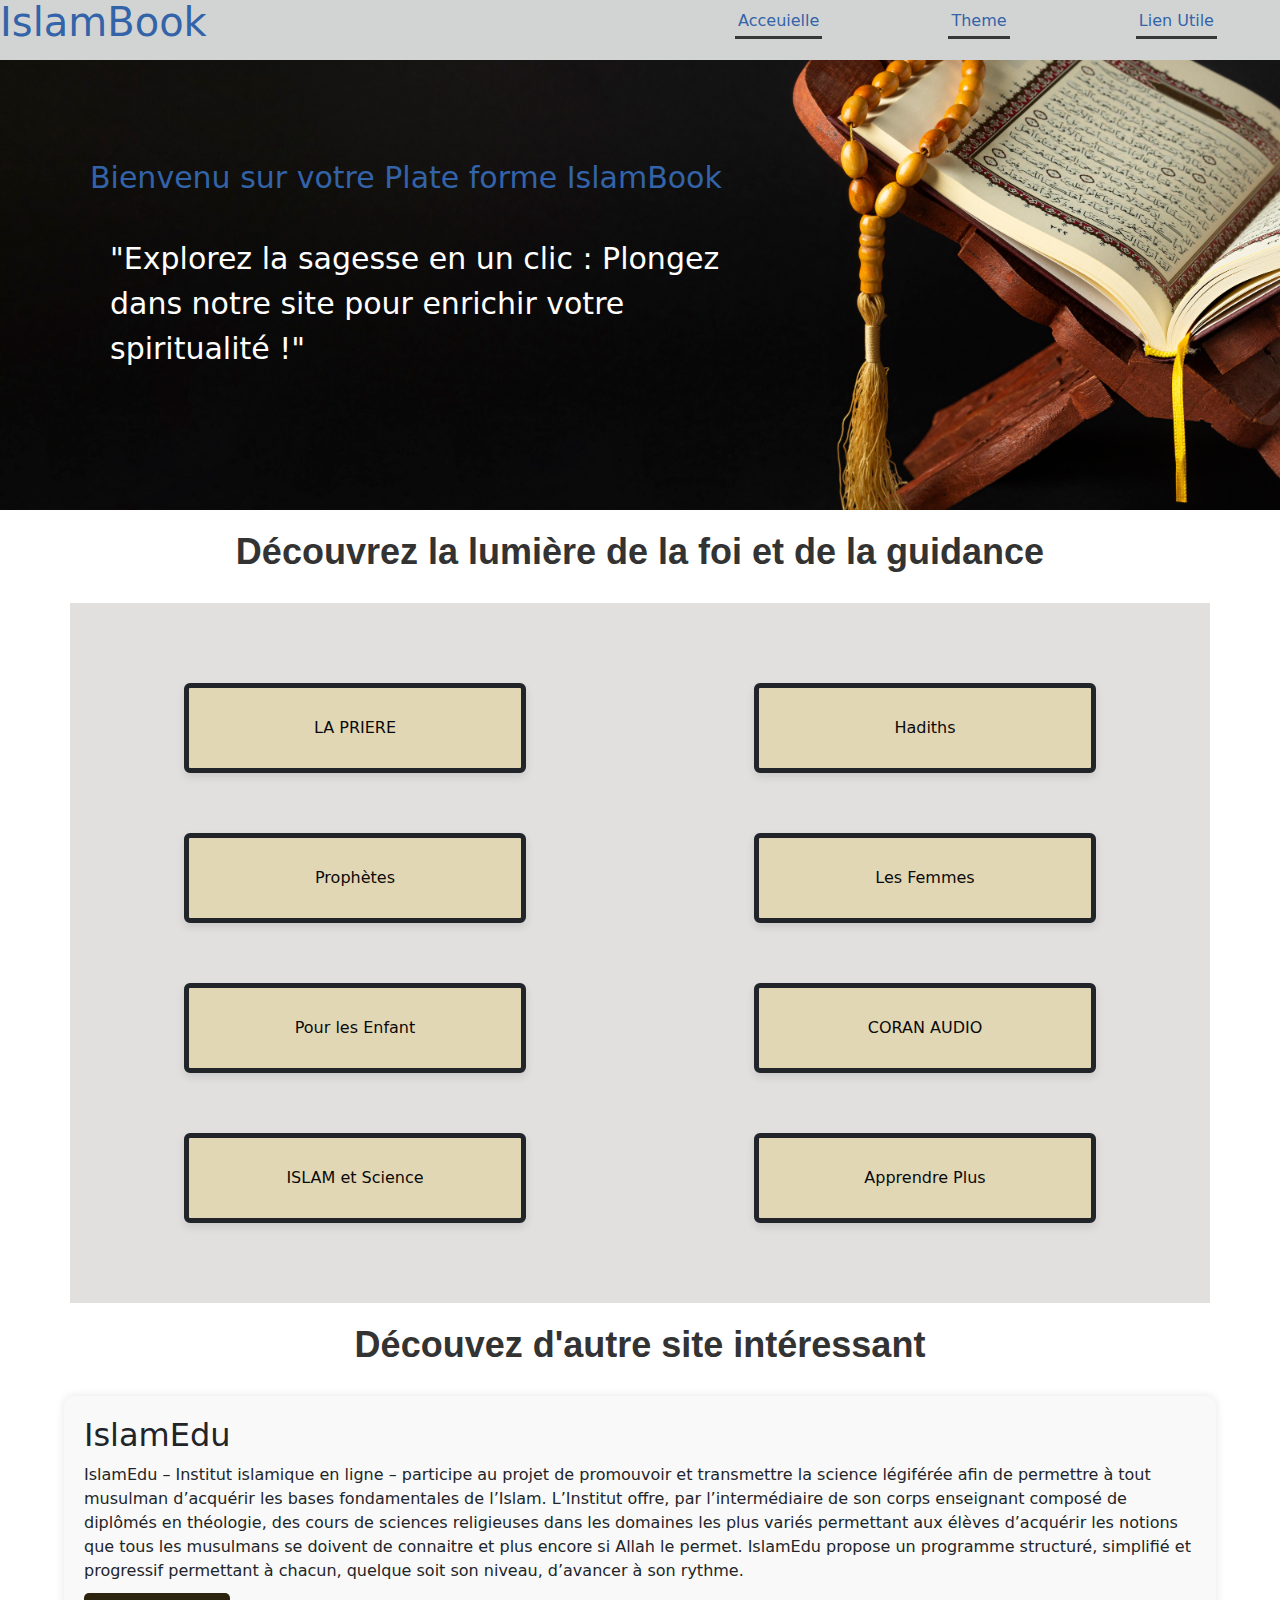
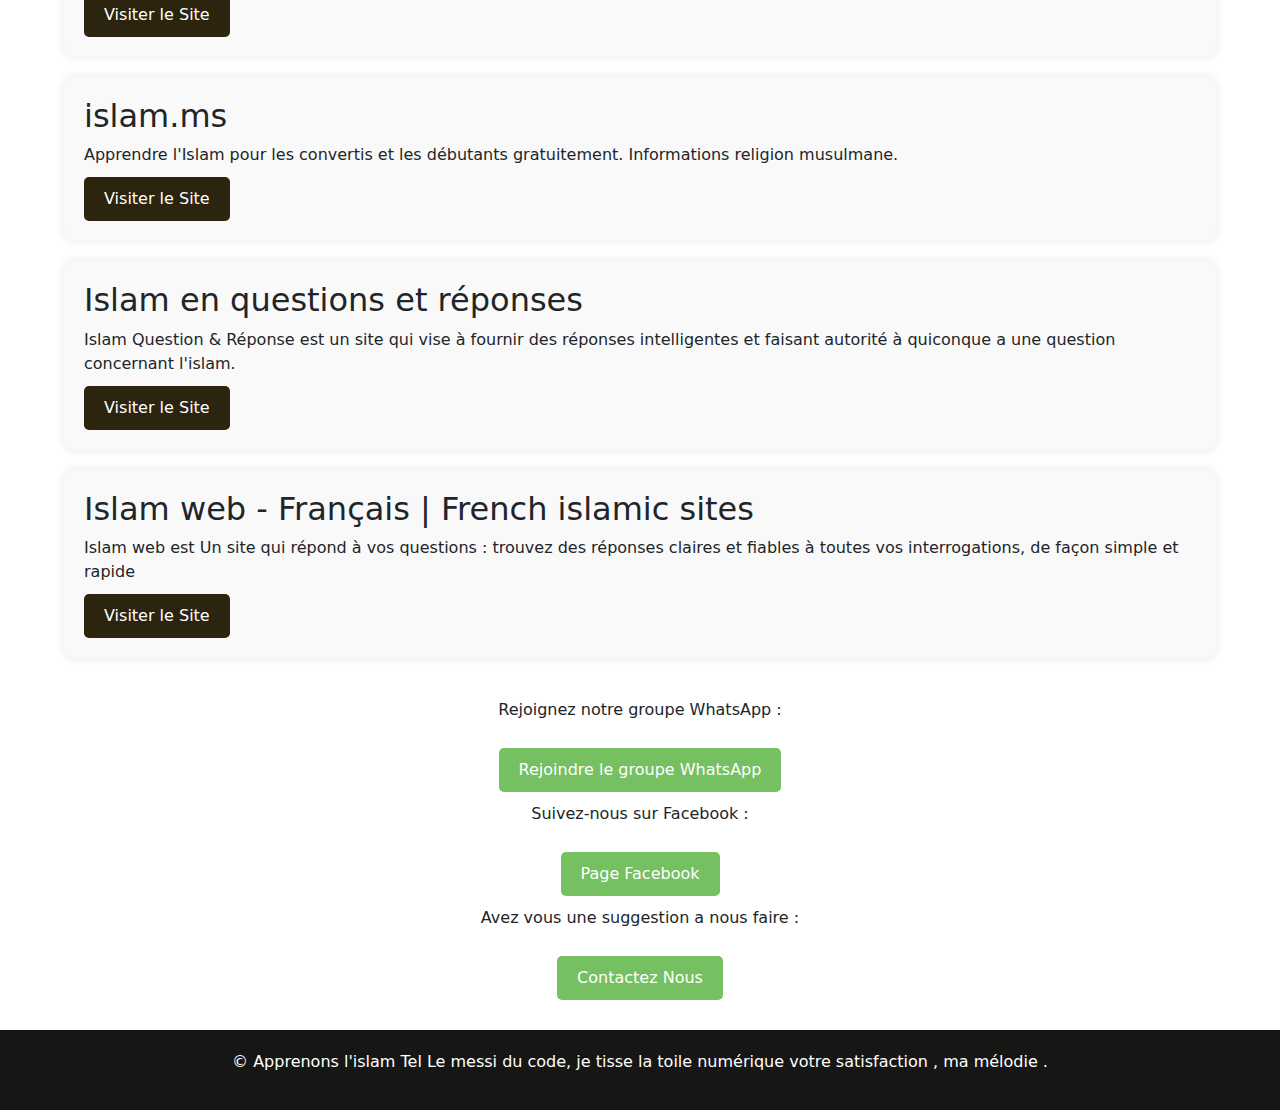
==== index.html @ 6ecc63be "first commit" ====
<!DOCTYPE html>
<html lang="en">
<head>
    <meta charset="UTF-8">
    <meta name="viewport" content="width=device-width, initial-scale=1.0">
    <title>Document</title>
    <link rel="stylesheet" href="CSS/style.css">
    <link rel="stylesheet" href="CSS/boostrap.min.css">
</head>
<body>

    <header>
        <div class="h1">
            <h1>IslamBook</h1>
        </div>
        <nav>
            <ul>
                <li><a href="index.html">Acceuielle</a></li>
                <li><a href="#thématique">Theme </a></li>
                <li><a href="#lien">Lien Utile</a></li>

            </ul>
        </nav>
    </header>




    <div class="presentation">
       <div class="presentation_1">
        <h1>Bienvenu sur votre Plate forme IslamBook</h1>
        <p>"Explorez la sagesse en un clic : Plongez dans notre site pour enrichir votre spiritualité !"</p>
       </div>
        
    </div>

    
        <h1 class="h1_1">Découvrez la lumière de la foi et de la guidance</h1>
          
   

    
   
    <main class="container" id="thématique">
        <section class="section1 row ">
            <div class="card  a col-4 col-sm-6 col-md-6 col-lg-3 " id="a">
                <li><a href="Prière.html">LA PRIERE</a></li>
            </div>
            <div class="card a  col-4 col-sm-6 col-md-6 col-lg-3 "id="a">
                <li><a href="Hatiths.html">Hadiths</a></li>   
            </div>
            <div class="card  a col-4 col-sm-6 col-md-6 col-lg-3 "id="a">
                <li><a href=" Prophètes.html"> Prophètes</a></li>
            </div>
                        <div class="card a  col-4 col-sm-6 col-md-6 col-lg-3 "id="a">
                <li><a href="Femmes.html">Les Femmes</a></li>
            </div>
            <div class="card  a col-4 col-sm-6 col-md-6 col-lg-3 "id="a">
                <li><a href="enfant.html">Pour les Enfant</a></li>
            </div>
            <div class="card a  col-4 col-sm-6 col-md-6 col-lg-3 "id="a">
                <li><a href="https://youtu.be/fS6e_GdhFR0?si=EZ37WIkAQo-PephO">CORAN AUDIO</a></li>   
            </div>
            <div class="card a  col-4 col-sm-6 col-md-6 col-lg-3 "id="a">
                <li><a href="science.html">ISLAM et Science</a></li>
            </div>
            <div class="card a  col-4 col-sm-6 col-md-6 col-lg-3 "id="a">
                <li><a href="https://islamedu.fr/">Apprendre Plus</a></li>
            </div>

        </section>
        
    </main>


<h1 class="h1_1">Découvez d'autre site intéressant</h1>

    <div class="suggestion" id="lien">
        <h2>IslamEdu</h2>
        <p>IslamEdu – Institut islamique en ligne – participe au projet de promouvoir et transmettre la science légiférée afin de permettre à tout musulman d’acquérir les bases fondamentales de l’Islam.
            
            L’Institut offre, par l’intermédiaire de son corps enseignant composé de diplômés en théologie, des cours de sciences religieuses dans les domaines les plus variés permettant aux élèves d’acquérir les notions que tous les musulmans se doivent de connaitre et plus encore si Allah le permet.
            
            IslamEdu propose un programme structuré, simplifié et progressif permettant à chacun, quelque soit son niveau, d’avancer à son rythme.</p>        
        <a href="https://islamedu.fr/" target="_blank">Visiter le Site</a>
    </div>

    <div class="suggestion">
        <h2>islam.ms</h2>
        <p>Apprendre l'Islam pour les convertis et les débutants gratuitement. Informations religion musulmane.</p>
        <a href="https://www.islam.ms/" target="_blank">Visiter le Site</a>
    </div>

    <div class="suggestion">
        <h2>Islam en questions et réponses</h2>
        <p>Islam Question & Réponse est un site qui vise à fournir des réponses intelligentes et faisant autorité à quiconque a une question concernant l'islam.</p>
        <a href="https://islamqa.info/fr" target="_blank">Visiter le Site</a>
    </div>

    <div class="suggestion">
        <h2>Islam web - Français | French islamic sites</h2>
        <p> Islam web est Un site qui répond à vos questions : trouvez des réponses claires et fiables à toutes vos interrogations, de façon simple et rapide </p>
        <a href="https://islamqa.info/fr" target="_blank">Visiter le Site</a>
    </div>

    <div class="média">
        <p>Rejoignez notre groupe WhatsApp :</p>
        <a href="https://chat.whatsapp.com/EDJEwdBnWY03rVo9fTWrKz" target="_blank">Rejoindre le groupe WhatsApp</a>
        <p>Suivez-nous sur Facebook :</p>
        <a href="https://www.facebook.com/profile.php?id=100091973915462" target="_blank">Page Facebook</a>

        <p>Avez vous une suggestion a nous faire :</p>
        <a href="https://wa.me/message/WFK6SWOKW344C1" target="_blank">Contactez Nous</a>
    </div>

<footer>
    <div class="copyright">
        <p>&copy; Apprenons l'islam  Tel Le messi du code, je tisse la toile numérique votre satisfaction , ma mélodie .
        </p>    
    </div>
</footer>

    
</body>
</html>
---- CSS/style.css ----
*{
    margin: 0;
    padding: 0;
}

body{
    background-color: #75c060;
    width: 100%;

}

/*HEADER*/

header{
    background-color:#d2d4d3;
    display: flex;
    height: 60px;
    align-items: center;
    color: #3363a8;
    width: 100%;
    
}

 header .h1{
    width: 50%;
}


header nav  {
    
    justify-content: space-around;
    width: 50%;
}

header nav ul{
    display: flex;
    justify-content: space-around;
}

header nav ul li{
    list-style: none;
    border-bottom: 3px solid rgb(56, 55, 55);
    padding: 3px 15px;
}

header nav ul li a {
    text-decoration: none;
    color: #3363a8;

}


header nav ul li:hover{
    background-color: #e2d7b5;
    
}

header nav ul li a:hover{
    color: black;
    font-weight: bold;
}

.h1_1{
   
    margin: 50px 0;
    font-family: Arial, sans-serif;
    font-size: 36px;
    color: #333; 
    text-align: center; 
    margin-top: 20px; 
    margin-bottom: 30px; 
    font-weight: bold;
}



.presentation{
    
    background: url(../MEDIA/close-up-concept-nouvel-an-islamique.jpg);
    height: 600px;
    width:100% ;
    padding-top:50px;
    background-size: cover;
    background-position: left;
    
}

.presentation_1{
    width: 50%;
    padding: 50px;
}


.presentation_1  h1{
    
    font-size: 50px;
    margin-left: 40px;
    color: #3363a8;
}

.presentation_1 p{
    margin-top: 40px;
    font-size: 40px;
    margin-left: 60px;
    color: white;
    
}

#a{
    background-color:#e2d7b5;
    width: 100%; 
    height: 200px;
    display: flex; 
    align-items: center; 
    justify-content: center; 
    margin-bottom: 20px; 
    border-radius: 10px so; 
    border-color: #3363a8;
    border: 5px solid;
    box-shadow: 0 4px 8px rgba(0, 0, 0, 0.1); 
    transition: transform 0.3s ease, box-shadow 0.3s ease; 
}




.section1{ 
    height: 500px;
    justify-content: space-around;
    align-items: center;
    margin-bottom: 200px;
}

.section1 #a{
    width: 30%;
    height: 90px;
    margin: 30px;
    
} 

  
 
  .card li a {
    text-decoration: none;
  }
 
  

    


#a:hover {
    transform: translateY(-5px); 
    box-shadow: 0 8px 16px rgba(0, 0, 0, 0.8); 
}

#a li {
    list-style: none; 
}

#a a {
    color: rgb(10, 10, 10); 
    text-decoration: none; 
}


#a li {
    list-style: none; 
}


.suggestion {
    background-color: #f9f9f9;
    border-radius: 10px;
    padding: 20px;
    margin: 20px auto;
    box-shadow: 0 0 10px rgba(0, 0, 0, 0.1);
    width: 50%;
}

.suggestion h2 {
    margin-top: 0;
}

.suggestion p {
    margin-bottom: 10px;
}

.suggestion a {
    display: inline-block;
    padding: 10px 20px;
    background-color:#2c240e;
    color: #fff;
    text-decoration: none;
    border-radius: 5px;
}

.suggestion a:hover {
    background-color: #5c4202;
}

main{
    background-color: #e2dfdf;
    height: 700px;
    margin: 20px 0;
    padding-top: 50px;
}

.média {
    max-width: 600px;
    margin: 0 auto;
    text-align: center;
    padding: 20px;
}

.média a {
    display: inline-block;
    margin: 10px;
    padding: 10px 20px;
    background-color:#75c060;
    color: #fff;
    text-decoration: none;
    border-radius: 5px;
}

.média a:hover {
    background-color: green;
}


.copyright{
    text-align: center;
    background-color: rgb(22, 22, 21);
    height: 80px;
    color: white;
    
}


.copyright p {
    height: 30px;
    padding-top: 20px;
}

/* RESPONSIVE */


@media screen and (max-width: 767px){
    header{
    flex-direction: column; 
    height: auto;   
    }

    header .h1 {
    width: 100%; 
    text-align: center;
    font-size: 14px;
    }

    header nav{
        width: 100%;
        margin-left: -20px;
    }

    header nav ul li{
        padding: 2px;
    }

    .presentation{
        height: 250px;
        padding-top: 0px;
    }

    .presentation_1{
        height: 200px;
        width: 70%;
        margin-left: 0px;
    }

    .presentation_1 h1{
        font-size: 14px;
        margin-left: 0px;
    }

    .presentation_1 p{
        font-size: 14px;
        margin-top: 20px;
        margin-left: 20px;
    }

    

    main{
        height: 700px;
        margin: 20px 0;
        width: 5%;
    }

    .section1{
        padding-top: 15px;
    }

    .section1 .a{
    margin: 15px;}

    .suggestion{
        width: 90%;
    }

    .h1_1{
        font-size: 22px;
    }
        
    
}

@media screen and (min-width: 768px) and (max-width: 1400px){
    .presentation{
        height: 450px;
    ;
    }
    .presentation_1{
        height: 400px;
        width: 65%;
    }

    .presentation_1 h1{
        font-size: 30px;
    }

    .presentation_1 p{
        font-size: 30px;
    }

     
    header nav ul li{
        padding: 3px;
    }

    .suggestion{
        width: 90%;
    }
}
---- CSS/boostrap.min.css ----
@charset "UTF-8";/*!
 * Bootstrap  v5.3.1 (https://getbootstrap.com/)
 * Copyright 2011-2023 The Bootstrap Authors
 * Licensed under MIT (https://github.com/twbs/bootstrap/blob/main/LICENSE)
 */:root,[data-bs-theme=light]{--bs-blue:#0d6efd;--bs-indigo:#6610f2;--bs-purple:#6f42c1;--bs-pink:#d63384;--bs-red:#dc3545;--bs-orange:#fd7e14;--bs-yellow:#ffc107;--bs-green:#198754;--bs-teal:#20c997;--bs-cyan:#0dcaf0;--bs-black:#000;--bs-white:#fff;--bs-gray:#6c757d;--bs-gray-dark:#343a40;--bs-gray-100:#f8f9fa;--bs-gray-200:#e9ecef;--bs-gray-300:#dee2e6;--bs-gray-400:#ced4da;--bs-gray-500:#adb5bd;--bs-gray-600:#6c757d;--bs-gray-700:#495057;--bs-gray-800:#343a40;--bs-gray-900:#212529;--bs-primary:#0d6efd;--bs-secondary:#6c757d;--bs-success:#198754;--bs-info:#0dcaf0;--bs-warning:#ffc107;--bs-danger:#dc3545;--bs-light:#f8f9fa;--bs-dark:#212529;--bs-primary-rgb:13,110,253;--bs-secondary-rgb:108,117,125;--bs-success-rgb:25,135,84;--bs-info-rgb:13,202,240;--bs-warning-rgb:255,193,7;--bs-danger-rgb:220,53,69;--bs-light-rgb:248,249,250;--bs-dark-rgb:33,37,41;--bs-primary-text-emphasis:#052c65;--bs-secondary-text-emphasis:#2b2f32;--bs-success-text-emphasis:#0a3622;--bs-info-text-emphasis:#055160;--bs-warning-text-emphasis:#664d03;--bs-danger-text-emphasis:#58151c;--bs-light-text-emphasis:#495057;--bs-dark-text-emphasis:#495057;--bs-primary-bg-subtle:#cfe2ff;--bs-secondary-bg-subtle:#e2e3e5;--bs-success-bg-subtle:#d1e7dd;--bs-info-bg-subtle:#cff4fc;--bs-warning-bg-subtle:#fff3cd;--bs-danger-bg-subtle:#f8d7da;--bs-light-bg-subtle:#fcfcfd;--bs-dark-bg-subtle:#ced4da;--bs-primary-border-subtle:#9ec5fe;--bs-secondary-border-subtle:#c4c8cb;--bs-success-border-subtle:#a3cfbb;--bs-info-border-subtle:#9eeaf9;--bs-warning-border-subtle:#ffe69c;--bs-danger-border-subtle:#f1aeb5;--bs-light-border-subtle:#e9ecef;--bs-dark-border-subtle:#adb5bd;--bs-white-rgb:255,255,255;--bs-black-rgb:0,0,0;--bs-font-sans-serif:system-ui,-apple-system,"Segoe UI",Roboto,"Helvetica Neue","Noto Sans","Liberation Sans",Arial,sans-serif,"Apple Color Emoji","Segoe UI Emoji","Segoe UI Symbol","Noto Color Emoji";--bs-font-monospace:SFMono-Regular,Menlo,Monaco,Consolas,"Liberation Mono","Courier New",monospace;--bs-gradient:linear-gradient(180deg, rgba(255, 255, 255, 0.15), rgba(255, 255, 255, 0));--bs-body-font-family:var(--bs-font-sans-serif);--bs-body-font-size:1rem;--bs-body-font-weight:400;--bs-body-line-height:1.5;--bs-body-color:#212529;--bs-body-color-rgb:33,37,41;--bs-body-bg:#fff;--bs-body-bg-rgb:255,255,255;--bs-emphasis-color:#000;--bs-emphasis-color-rgb:0,0,0;--bs-secondary-color:rgba(33, 37, 41, 0.75);--bs-secondary-color-rgb:33,37,41;--bs-secondary-bg:#e9ecef;--bs-secondary-bg-rgb:233,236,239;--bs-tertiary-color:rgba(33, 37, 41, 0.5);--bs-tertiary-color-rgb:33,37,41;--bs-tertiary-bg:#f8f9fa;--bs-tertiary-bg-rgb:248,249,250;--bs-heading-color:inherit;--bs-link-color:#0d6efd;--bs-link-color-rgb:13,110,253;--bs-link-decoration:underline;--bs-link-hover-color:#0a58ca;--bs-link-hover-color-rgb:10,88,202;--bs-code-color:#d63384;--bs-highlight-bg:#fff3cd;--bs-border-width:1px;--bs-border-style:solid;--bs-border-color:#dee2e6;--bs-border-color-translucent:rgba(0, 0, 0, 0.175);--bs-border-radius:0.375rem;--bs-border-radius-sm:0.25rem;--bs-border-radius-lg:0.5rem;--bs-border-radius-xl:1rem;--bs-border-radius-xxl:2rem;--bs-border-radius-2xl:var(--bs-border-radius-xxl);--bs-border-radius-pill:50rem;--bs-box-shadow:0 0.5rem 1rem rgba(0, 0, 0, 0.15);--bs-box-shadow-sm:0 0.125rem 0.25rem rgba(0, 0, 0, 0.075);--bs-box-shadow-lg:0 1rem 3rem rgba(0, 0, 0, 0.175);--bs-box-shadow-inset:inset 0 1px 2px rgba(0, 0, 0, 0.075);--bs-focus-ring-width:0.25rem;--bs-focus-ring-opacity:0.25;--bs-focus-ring-color:rgba(13, 110, 253, 0.25);--bs-form-valid-color:#198754;--bs-form-valid-border-color:#198754;--bs-form-invalid-color:#dc3545;--bs-form-invalid-border-color:#dc3545}[data-bs-theme=dark]{color-scheme:dark;--bs-body-color:#dee2e6;--bs-body-color-rgb:222,226,230;--bs-body-bg:#212529;--bs-body-bg-rgb:33,37,41;--bs-emphasis-color:#fff;--bs-emphasis-color-rgb:255,255,255;--bs-secondary-color:rgba(222, 226, 230, 0.75);--bs-secondary-color-rgb:222,226,230;--bs-secondary-bg:#343a40;--bs-secondary-bg-rgb:52,58,64;--bs-tertiary-color:rgba(222, 226, 230, 0.5);--bs-tertiary-color-rgb:222,226,230;--bs-tertiary-bg:#2b3035;--bs-tertiary-bg-rgb:43,48,53;--bs-primary-text-emphasis:#6ea8fe;--bs-secondary-text-emphasis:#a7acb1;--bs-success-text-emphasis:#75b798;--bs-info-text-emphasis:#6edff6;--bs-warning-text-emphasis:#ffda6a;--bs-danger-text-emphasis:#ea868f;--bs-light-text-emphasis:#f8f9fa;--bs-dark-text-emphasis:#dee2e6;--bs-primary-bg-subtle:#031633;--bs-secondary-bg-subtle:#161719;--bs-success-bg-subtle:#051b11;--bs-info-bg-subtle:#032830;--bs-warning-bg-subtle:#332701;--bs-danger-bg-subtle:#2c0b0e;--bs-light-bg-subtle:#343a40;--bs-dark-bg-subtle:#1a1d20;--bs-primary-border-subtle:#084298;--bs-secondary-border-subtle:#41464b;--bs-success-border-subtle:#0f5132;--bs-info-border-subtle:#087990;--bs-warning-border-subtle:#997404;--bs-danger-border-subtle:#842029;--bs-light-border-subtle:#495057;--bs-dark-border-subtle:#343a40;--bs-heading-color:inherit;--bs-link-color:#6ea8fe;--bs-link-hover-color:#8bb9fe;--bs-link-color-rgb:110,168,254;--bs-link-hover-color-rgb:139,185,254;--bs-code-color:#e685b5;--bs-border-color:#495057;--bs-border-color-translucent:rgba(255, 255, 255, 0.15);--bs-form-valid-color:#75b798;--bs-form-valid-border-color:#75b798;--bs-form-invalid-color:#ea868f;--bs-form-invalid-border-color:#ea868f}*,::after,::before{box-sizing:border-box}@media (prefers-reduced-motion:no-preference){:root{scroll-behavior:smooth}}body{margin:0;font-family:var(--bs-body-font-family);font-size:var(--bs-body-font-size);font-weight:var(--bs-body-font-weight);line-height:var(--bs-body-line-height);color:var(--bs-body-color);text-align:var(--bs-body-text-align);background-color:var(--bs-body-bg);-webkit-text-size-adjust:100%;-webkit-tap-highlight-color:transparent}hr{margin:1rem 0;color:inherit;border:0;border-top:var(--bs-border-width) solid;opacity:.25}.h1,.h2,.h3,.h4,.h5,.h6,h1,h2,h3,h4,h5,h6{margin-top:0;margin-bottom:.5rem;font-weight:500;line-height:1.2;color:var(--bs-heading-color)}.h1,h1{font-size:calc(1.375rem + 1.5vw)}@media (min-width:1200px){.h1,h1{font-size:2.5rem}}.h2,h2{font-size:calc(1.325rem + .9vw)}@media (min-width:1200px){.h2,h2{font-size:2rem}}.h3,h3{font-size:calc(1.3rem + .6vw)}@media (min-width:1200px){.h3,h3{font-size:1.75rem}}.h4,h4{font-size:calc(1.275rem + .3vw)}@media (min-width:1200px){.h4,h4{font-size:1.5rem}}.h5,h5{font-size:1.25rem}.h6,h6{font-size:1rem}p{margin-top:0;margin-bottom:1rem}abbr[title]{-webkit-text-decoration:underline dotted;text-decoration:underline dotted;cursor:help;-webkit-text-decoration-skip-ink:none;text-decoration-skip-ink:none}address{margin-bottom:1rem;font-style:normal;line-height:inherit}ol,ul{padding-left:2rem}dl,ol,ul{margin-top:0;margin-bottom:1rem}ol ol,ol ul,ul ol,ul ul{margin-bottom:0}dt{font-weight:700}dd{margin-bottom:.5rem;margin-left:0}blockquote{margin:0 0 1rem}b,strong{font-weight:bolder}.small,small{font-size:.875em}.mark,mark{padding:.1875em;background-color:var(--bs-highlight-bg)}sub,sup{position:relative;font-size:.75em;line-height:0;vertical-align:baseline}sub{bottom:-.25em}sup{top:-.5em}a{color:rgba(var(--bs-link-color-rgb),var(--bs-link-opacity,1));text-decoration:underline}a:hover{--bs-link-color-rgb:var(--bs-link-hover-color-rgb)}a:not([href]):not([class]),a:not([href]):not([class]):hover{color:inherit;text-decoration:none}code,kbd,pre,samp{font-family:var(--bs-font-monospace);font-size:1em}pre{display:block;margin-top:0;margin-bottom:1rem;overflow:auto;font-size:.875em}pre code{font-size:inherit;color:inherit;word-break:normal}code{font-size:.875em;color:var(--bs-code-color);word-wrap:break-word}a>code{color:inherit}kbd{padding:.1875rem .375rem;font-size:.875em;color:var(--bs-body-bg);background-color:var(--bs-body-color);border-radius:.25rem}kbd kbd{padding:0;font-size:1em}figure{margin:0 0 1rem}img,svg{vertical-align:middle}table{caption-side:bottom;border-collapse:collapse}caption{padding-top:.5rem;padding-bottom:.5rem;color:var(--bs-secondary-color);text-align:left}th{text-align:inherit;text-align:-webkit-match-parent}tbody,td,tfoot,th,thead,tr{border-color:inherit;border-style:solid;border-width:0}label{display:inline-block}button{border-radius:0}button:focus:not(:focus-visible){outline:0}button,input,optgroup,select,textarea{margin:0;font-family:inherit;font-size:inherit;line-height:inherit}button,select{text-transform:none}[role=button]{cursor:pointer}select{word-wrap:normal}select:disabled{opacity:1}[list]:not([type=date]):not([type=datetime-local]):not([type=month]):not([type=week]):not([type=time])::-webkit-calendar-picker-indicator{display:none!important}[type=button],[type=reset],[type=submit],button{-webkit-appearance:button}[type=button]:not(:disabled),[type=reset]:not(:disabled),[type=submit]:not(:disabled),button:not(:disabled){cursor:pointer}::-moz-focus-inner{padding:0;border-style:none}textarea{resize:vertical}fieldset{min-width:0;padding:0;margin:0;border:0}legend{float:left;width:100%;padding:0;margin-bottom:.5rem;font-size:calc(1.275rem + .3vw);line-height:inherit}@media (min-width:1200px){legend{font-size:1.5rem}}legend+*{clear:left}::-webkit-datetime-edit-day-field,::-webkit-datetime-edit-fields-wrapper,::-webkit-datetime-edit-hour-field,::-webkit-datetime-edit-minute,::-webkit-datetime-edit-month-field,::-webkit-datetime-edit-text,::-webkit-datetime-edit-year-field{padding:0}::-webkit-inner-spin-button{height:auto}[type=search]{-webkit-appearance:textfield;outline-offset:-2px}::-webkit-search-decoration{-webkit-appearance:none}::-webkit-color-swatch-wrapper{padding:0}::-webkit-file-upload-button{font:inherit;-webkit-appearance:button}::file-selector-button{font:inherit;-webkit-appearance:button}output{display:inline-block}iframe{border:0}summary{display:list-item;cursor:pointer}progress{vertical-align:baseline}[hidden]{display:none!important}.lead{font-size:1.25rem;font-weight:300}.display-1{font-size:calc(1.625rem + 4.5vw);font-weight:300;line-height:1.2}@media (min-width:1200px){.display-1{font-size:5rem}}.display-2{font-size:calc(1.575rem + 3.9vw);font-weight:300;line-height:1.2}@media (min-width:1200px){.display-2{font-size:4.5rem}}.display-3{font-size:calc(1.525rem + 3.3vw);font-weight:300;line-height:1.2}@media (min-width:1200px){.display-3{font-size:4rem}}.display-4{font-size:calc(1.475rem + 2.7vw);font-weight:300;line-height:1.2}@media (min-width:1200px){.display-4{font-size:3.5rem}}.display-5{font-size:calc(1.425rem + 2.1vw);font-weight:300;line-height:1.2}@media (min-width:1200px){.display-5{font-size:3rem}}.display-6{font-size:calc(1.375rem + 1.5vw);font-weight:300;line-height:1.2}@media (min-width:1200px){.display-6{font-size:2.5rem}}.list-unstyled{padding-left:0;list-style:none}.list-inline{padding-left:0;list-style:none}.list-inline-item{display:inline-block}.list-inline-item:not(:last-child){margin-right:.5rem}.initialism{font-size:.875em;text-transform:uppercase}.blockquote{margin-bottom:1rem;font-size:1.25rem}.blockquote>:last-child{margin-bottom:0}.blockquote-footer{margin-top:-1rem;margin-bottom:1rem;font-size:.875em;color:#6c757d}.blockquote-footer::before{content:"— "}.img-fluid{max-width:100%;height:auto}.img-thumbnail{padding:.25rem;background-color:var(--bs-body-bg);border:var(--bs-border-width) solid var(--bs-border-color);border-radius:var(--bs-border-radius);max-width:100%;height:auto}.figure{display:inline-block}.figure-img{margin-bottom:.5rem;line-height:1}.figure-caption{font-size:.875em;color:var(--bs-secondary-color)}.container,.container-fluid,.container-lg,.container-md,.container-sm,.container-xl,.container-xxl{--bs-gutter-x:1.5rem;--bs-gutter-y:0;width:100%;padding-right:calc(var(--bs-gutter-x) * .5);padding-left:calc(var(--bs-gutter-x) * .5);margin-right:auto;margin-left:auto}@media (min-width:576px){.container,.container-sm{max-width:540px}}@media (min-width:768px){.container,.container-md,.container-sm{max-width:720px}}@media (min-width:992px){.container,.container-lg,.container-md,.container-sm{max-width:960px}}@media (min-width:1200px){.container,.container-lg,.container-md,.container-sm,.container-xl{max-width:1140px}}@media (min-width:1400px){.container,.container-lg,.container-md,.container-sm,.container-xl,.container-xxl{max-width:1320px}}:root{--bs-breakpoint-xs:0;--bs-breakpoint-sm:576px;--bs-breakpoint-md:768px;--bs-breakpoint-lg:992px;--bs-breakpoint-xl:1200px;--bs-breakpoint-xxl:1400px}.row{--bs-gutter-x:1.5rem;--bs-gutter-y:0;display:flex;flex-wrap:wrap;margin-top:calc(-1 * var(--bs-gutter-y));margin-right:calc(-.5 * var(--bs-gutter-x));margin-left:calc(-.5 * var(--bs-gutter-x))}.row>*{flex-shrink:0;width:100%;max-width:100%;padding-right:calc(var(--bs-gutter-x) * .5);padding-left:calc(var(--bs-gutter-x) * .5);margin-top:var(--bs-gutter-y)}.col{flex:1 0 0%}.row-cols-auto>*{flex:0 0 auto;width:auto}.row-cols-1>*{flex:0 0 auto;width:100%}.row-cols-2>*{flex:0 0 auto;width:50%}.row-cols-3>*{flex:0 0 auto;width:33.3333333333%}.row-cols-4>*{flex:0 0 auto;width:25%}.row-cols-5>*{flex:0 0 auto;width:20%}.row-cols-6>*{flex:0 0 auto;width:16.6666666667%}.col-auto{flex:0 0 auto;width:auto}.col-1{flex:0 0 auto;width:8.33333333%}.col-2{flex:0 0 auto;width:16.66666667%}.col-3{flex:0 0 auto;width:25%}.col-4{flex:0 0 auto;width:33.33333333%}.col-5{flex:0 0 auto;width:41.66666667%}.col-6{flex:0 0 auto;width:50%}.col-7{flex:0 0 auto;width:58.33333333%}.col-8{flex:0 0 auto;width:66.66666667%}.col-9{flex:0 0 auto;width:75%}.col-10{flex:0 0 auto;width:83.33333333%}.col-11{flex:0 0 auto;width:91.66666667%}.col-12{flex:0 0 auto;width:100%}.offset-1{margin-left:8.33333333%}.offset-2{margin-left:16.66666667%}.offset-3{margin-left:25%}.offset-4{margin-left:33.33333333%}.offset-5{margin-left:41.66666667%}.offset-6{margin-left:50%}.offset-7{margin-left:58.33333333%}.offset-8{margin-left:66.66666667%}.offset-9{margin-left:75%}.offset-10{margin-left:83.33333333%}.offset-11{margin-left:91.66666667%}.g-0,.gx-0{--bs-gutter-x:0}.g-0,.gy-0{--bs-gutter-y:0}.g-1,.gx-1{--bs-gutter-x:0.25rem}.g-1,.gy-1{--bs-gutter-y:0.25rem}.g-2,.gx-2{--bs-gutter-x:0.5rem}.g-2,.gy-2{--bs-gutter-y:0.5rem}.g-3,.gx-3{--bs-gutter-x:1rem}.g-3,.gy-3{--bs-gutter-y:1rem}.g-4,.gx-4{--bs-gutter-x:1.5rem}.g-4,.gy-4{--bs-gutter-y:1.5rem}.g-5,.gx-5{--bs-gutter-x:3rem}.g-5,.gy-5{--bs-gutter-y:3rem}@media (min-width:576px){.col-sm{flex:1 0 0%}.row-cols-sm-auto>*{flex:0 0 auto;width:auto}.row-cols-sm-1>*{flex:0 0 auto;width:100%}.row-cols-sm-2>*{flex:0 0 auto;width:50%}.row-cols-sm-3>*{flex:0 0 auto;width:33.3333333333%}.row-cols-sm-4>*{flex:0 0 auto;width:25%}.row-cols-sm-5>*{flex:0 0 auto;width:20%}.row-cols-sm-6>*{flex:0 0 auto;width:16.6666666667%}.col-sm-auto{flex:0 0 auto;width:auto}.col-sm-1{flex:0 0 auto;width:8.33333333%}.col-sm-2{flex:0 0 auto;width:16.66666667%}.col-sm-3{flex:0 0 auto;width:25%}.col-sm-4{flex:0 0 auto;width:33.33333333%}.col-sm-5{flex:0 0 auto;width:41.66666667%}.col-sm-6{flex:0 0 auto;width:50%}.col-sm-7{flex:0 0 auto;width:58.33333333%}.col-sm-8{flex:0 0 auto;width:66.66666667%}.col-sm-9{flex:0 0 auto;width:75%}.col-sm-10{flex:0 0 auto;width:83.33333333%}.col-sm-11{flex:0 0 auto;width:91.66666667%}.col-sm-12{flex:0 0 auto;width:100%}.offset-sm-0{margin-left:0}.offset-sm-1{margin-left:8.33333333%}.offset-sm-2{margin-left:16.66666667%}.offset-sm-3{margin-left:25%}.offset-sm-4{margin-left:33.33333333%}.offset-sm-5{margin-left:41.66666667%}.offset-sm-6{margin-left:50%}.offset-sm-7{margin-left:58.33333333%}.offset-sm-8{margin-left:66.66666667%}.offset-sm-9{margin-left:75%}.offset-sm-10{margin-left:83.33333333%}.offset-sm-11{margin-left:91.66666667%}.g-sm-0,.gx-sm-0{--bs-gutter-x:0}.g-sm-0,.gy-sm-0{--bs-gutter-y:0}.g-sm-1,.gx-sm-1{--bs-gutter-x:0.25rem}.g-sm-1,.gy-sm-1{--bs-gutter-y:0.25rem}.g-sm-2,.gx-sm-2{--bs-gutter-x:0.5rem}.g-sm-2,.gy-sm-2{--bs-gutter-y:0.5rem}.g-sm-3,.gx-sm-3{--bs-gutter-x:1rem}.g-sm-3,.gy-sm-3{--bs-gutter-y:1rem}.g-sm-4,.gx-sm-4{--bs-gutter-x:1.5rem}.g-sm-4,.gy-sm-4{--bs-gutter-y:1.5rem}.g-sm-5,.gx-sm-5{--bs-gutter-x:3rem}.g-sm-5,.gy-sm-5{--bs-gutter-y:3rem}}@media (min-width:768px){.col-md{flex:1 0 0%}.row-cols-md-auto>*{flex:0 0 auto;width:auto}.row-cols-md-1>*{flex:0 0 auto;width:100%}.row-cols-md-2>*{flex:0 0 auto;width:50%}.row-cols-md-3>*{flex:0 0 auto;width:33.3333333333%}.row-cols-md-4>*{flex:0 0 auto;width:25%}.row-cols-md-5>*{flex:0 0 auto;width:20%}.row-cols-md-6>*{flex:0 0 auto;width:16.6666666667%}.col-md-auto{flex:0 0 auto;width:auto}.col-md-1{flex:0 0 auto;width:8.33333333%}.col-md-2{flex:0 0 auto;width:16.66666667%}.col-md-3{flex:0 0 auto;width:25%}.col-md-4{flex:0 0 auto;width:33.33333333%}.col-md-5{flex:0 0 auto;width:41.66666667%}.col-md-6{flex:0 0 auto;width:50%}.col-md-7{flex:0 0 auto;width:58.33333333%}.col-md-8{flex:0 0 auto;width:66.66666667%}.col-md-9{flex:0 0 auto;width:75%}.col-md-10{flex:0 0 auto;width:83.33333333%}.col-md-11{flex:0 0 auto;width:91.66666667%}.col-md-12{flex:0 0 auto;width:100%}.offset-md-0{margin-left:0}.offset-md-1{margin-left:8.33333333%}.offset-md-2{margin-left:16.66666667%}.offset-md-3{margin-left:25%}.offset-md-4{margin-left:33.33333333%}.offset-md-5{margin-left:41.66666667%}.offset-md-6{margin-left:50%}.offset-md-7{margin-left:58.33333333%}.offset-md-8{margin-left:66.66666667%}.offset-md-9{margin-left:75%}.offset-md-10{margin-left:83.33333333%}.offset-md-11{margin-left:91.66666667%}.g-md-0,.gx-md-0{--bs-gutter-x:0}.g-md-0,.gy-md-0{--bs-gutter-y:0}.g-md-1,.gx-md-1{--bs-gutter-x:0.25rem}.g-md-1,.gy-md-1{--bs-gutter-y:0.25rem}.g-md-2,.gx-md-2{--bs-gutter-x:0.5rem}.g-md-2,.gy-md-2{--bs-gutter-y:0.5rem}.g-md-3,.gx-md-3{--bs-gutter-x:1rem}.g-md-3,.gy-md-3{--bs-gutter-y:1rem}.g-md-4,.gx-md-4{--bs-gutter-x:1.5rem}.g-md-4,.gy-md-4{--bs-gutter-y:1.5rem}.g-md-5,.gx-md-5{--bs-gutter-x:3rem}.g-md-5,.gy-md-5{--bs-gutter-y:3rem}}@media (min-width:992px){.col-lg{flex:1 0 0%}.row-cols-lg-auto>*{flex:0 0 auto;width:auto}.row-cols-lg-1>*{flex:0 0 auto;width:100%}.row-cols-lg-2>*{flex:0 0 auto;width:50%}.row-cols-lg-3>*{flex:0 0 auto;width:33.3333333333%}.row-cols-lg-4>*{flex:0 0 auto;width:25%}.row-cols-lg-5>*{flex:0 0 auto;width:20%}.row-cols-lg-6>*{flex:0 0 auto;width:16.6666666667%}.col-lg-auto{flex:0 0 auto;width:auto}.col-lg-1{flex:0 0 auto;width:8.33333333%}.col-lg-2{flex:0 0 auto;width:16.66666667%}.col-lg-3{flex:0 0 auto;width:25%}.col-lg-4{flex:0 0 auto;width:33.33333333%}.col-lg-5{flex:0 0 auto;width:41.66666667%}.col-lg-6{flex:0 0 auto;width:50%}.col-lg-7{flex:0 0 auto;width:58.33333333%}.col-lg-8{flex:0 0 auto;width:66.66666667%}.col-lg-9{flex:0 0 auto;width:75%}.col-lg-10{flex:0 0 auto;width:83.33333333%}.col-lg-11{flex:0 0 auto;width:91.66666667%}.col-lg-12{flex:0 0 auto;width:100%}.offset-lg-0{margin-left:0}.offset-lg-1{margin-left:8.33333333%}.offset-lg-2{margin-left:16.66666667%}.offset-lg-3{margin-left:25%}.offset-lg-4{margin-left:33.33333333%}.offset-lg-5{margin-left:41.66666667%}.offset-lg-6{margin-left:50%}.offset-lg-7{margin-left:58.33333333%}.offset-lg-8{margin-left:66.66666667%}.offset-lg-9{margin-left:75%}.offset-lg-10{margin-left:83.33333333%}.offset-lg-11{margin-left:91.66666667%}.g-lg-0,.gx-lg-0{--bs-gutter-x:0}.g-lg-0,.gy-lg-0{--bs-gutter-y:0}.g-lg-1,.gx-lg-1{--bs-gutter-x:0.25rem}.g-lg-1,.gy-lg-1{--bs-gutter-y:0.25rem}.g-lg-2,.gx-lg-2{--bs-gutter-x:0.5rem}.g-lg-2,.gy-lg-2{--bs-gutter-y:0.5rem}.g-lg-3,.gx-lg-3{--bs-gutter-x:1rem}.g-lg-3,.gy-lg-3{--bs-gutter-y:1rem}.g-lg-4,.gx-lg-4{--bs-gutter-x:1.5rem}.g-lg-4,.gy-lg-4{--bs-gutter-y:1.5rem}.g-lg-5,.gx-lg-5{--bs-gutter-x:3rem}.g-lg-5,.gy-lg-5{--bs-gutter-y:3rem}}@media (min-width:1200px){.col-xl{flex:1 0 0%}.row-cols-xl-auto>*{flex:0 0 auto;width:auto}.row-cols-xl-1>*{flex:0 0 auto;width:100%}.row-cols-xl-2>*{flex:0 0 auto;width:50%}.row-cols-xl-3>*{flex:0 0 auto;width:33.3333333333%}.row-cols-xl-4>*{flex:0 0 auto;width:25%}.row-cols-xl-5>*{flex:0 0 auto;width:20%}.row-cols-xl-6>*{flex:0 0 auto;width:16.6666666667%}.col-xl-auto{flex:0 0 auto;width:auto}.col-xl-1{flex:0 0 auto;width:8.33333333%}.col-xl-2{flex:0 0 auto;width:16.66666667%}.col-xl-3{flex:0 0 auto;width:25%}.col-xl-4{flex:0 0 auto;width:33.33333333%}.col-xl-5{flex:0 0 auto;width:41.66666667%}.col-xl-6{flex:0 0 auto;width:50%}.col-xl-7{flex:0 0 auto;width:58.33333333%}.col-xl-8{flex:0 0 auto;width:66.66666667%}.col-xl-9{flex:0 0 auto;width:75%}.col-xl-10{flex:0 0 auto;width:83.33333333%}.col-xl-11{flex:0 0 auto;width:91.66666667%}.col-xl-12{flex:0 0 auto;width:100%}.offset-xl-0{margin-left:0}.offset-xl-1{margin-left:8.33333333%}.offset-xl-2{margin-left:16.66666667%}.offset-xl-3{margin-left:25%}.offset-xl-4{margin-left:33.33333333%}.offset-xl-5{margin-left:41.66666667%}.offset-xl-6{margin-left:50%}.offset-xl-7{margin-left:58.33333333%}.offset-xl-8{margin-left:66.66666667%}.offset-xl-9{margin-left:75%}.offset-xl-10{margin-left:83.33333333%}.offset-xl-11{margin-left:91.66666667%}.g-xl-0,.gx-xl-0{--bs-gutter-x:0}.g-xl-0,.gy-xl-0{--bs-gutter-y:0}.g-xl-1,.gx-xl-1{--bs-gutter-x:0.25rem}.g-xl-1,.gy-xl-1{--bs-gutter-y:0.25rem}.g-xl-2,.gx-xl-2{--bs-gutter-x:0.5rem}.g-xl-2,.gy-xl-2{--bs-gutter-y:0.5rem}.g-xl-3,.gx-xl-3{--bs-gutter-x:1rem}.g-xl-3,.gy-xl-3{--bs-gutter-y:1rem}.g-xl-4,.gx-xl-4{--bs-gutter-x:1.5rem}.g-xl-4,.gy-xl-4{--bs-gutter-y:1.5rem}.g-xl-5,.gx-xl-5{--bs-gutter-x:3rem}.g-xl-5,.gy-xl-5{--bs-gutter-y:3rem}}@media (min-width:1400px){.col-xxl{flex:1 0 0%}.row-cols-xxl-auto>*{flex:0 0 auto;width:auto}.row-cols-xxl-1>*{flex:0 0 auto;width:100%}.row-cols-xxl-2>*{flex:0 0 auto;width:50%}.row-cols-xxl-3>*{flex:0 0 auto;width:33.3333333333%}.row-cols-xxl-4>*{flex:0 0 auto;width:25%}.row-cols-xxl-5>*{flex:0 0 auto;width:20%}.row-cols-xxl-6>*{flex:0 0 auto;width:16.6666666667%}.col-xxl-auto{flex:0 0 auto;width:auto}.col-xxl-1{flex:0 0 auto;width:8.33333333%}.col-xxl-2{flex:0 0 auto;width:16.66666667%}.col-xxl-3{flex:0 0 auto;width:25%}.col-xxl-4{flex:0 0 auto;width:33.33333333%}.col-xxl-5{flex:0 0 auto;width:41.66666667%}.col-xxl-6{flex:0 0 auto;width:50%}.col-xxl-7{flex:0 0 auto;width:58.33333333%}.col-xxl-8{flex:0 0 auto;width:66.66666667%}.col-xxl-9{flex:0 0 auto;width:75%}.col-xxl-10{flex:0 0 auto;width:83.33333333%}.col-xxl-11{flex:0 0 auto;width:91.66666667%}.col-xxl-12{flex:0 0 auto;width:100%}.offset-xxl-0{margin-left:0}.offset-xxl-1{margin-left:8.33333333%}.offset-xxl-2{margin-left:16.66666667%}.offset-xxl-3{margin-left:25%}.offset-xxl-4{margin-left:33.33333333%}.offset-xxl-5{margin-left:41.66666667%}.offset-xxl-6{margin-left:50%}.offset-xxl-7{margin-left:58.33333333%}.offset-xxl-8{margin-left:66.66666667%}.offset-xxl-9{margin-left:75%}.offset-xxl-10{margin-left:83.33333333%}.offset-xxl-11{margin-left:91.66666667%}.g-xxl-0,.gx-xxl-0{--bs-gutter-x:0}.g-xxl-0,.gy-xxl-0{--bs-gutter-y:0}.g-xxl-1,.gx-xxl-1{--bs-gutter-x:0.25rem}.g-xxl-1,.gy-xxl-1{--bs-gutter-y:0.25rem}.g-xxl-2,.gx-xxl-2{--bs-gutter-x:0.5rem}.g-xxl-2,.gy-xxl-2{--bs-gutter-y:0.5rem}.g-xxl-3,.gx-xxl-3{--bs-gutter-x:1rem}.g-xxl-3,.gy-xxl-3{--bs-gutter-y:1rem}.g-xxl-4,.gx-xxl-4{--bs-gutter-x:1.5rem}.g-xxl-4,.gy-xxl-4{--bs-gutter-y:1.5rem}.g-xxl-5,.gx-xxl-5{--bs-gutter-x:3rem}.g-xxl-5,.gy-xxl-5{--bs-gutter-y:3rem}}.table{--bs-table-color-type:initial;--bs-table-bg-type:initial;--bs-table-color-state:initial;--bs-table-bg-state:initial;--bs-table-color:var(--bs-body-color);--bs-table-bg:var(--bs-body-bg);--bs-table-border-color:var(--bs-border-color);--bs-table-accent-bg:transparent;--bs-table-striped-color:var(--bs-body-color);--bs-table-striped-bg:rgba(0, 0, 0, 0.05);--bs-table-active-color:var(--bs-body-color);--bs-table-active-bg:rgba(0, 0, 0, 0.1);--bs-table-hover-color:var(--bs-body-color);--bs-table-hover-bg:rgba(0, 0, 0, 0.075);width:100%;margin-bottom:1rem;vertical-align:top;border-color:var(--bs-table-border-color)}.table>:not(caption)>*>*{padding:.5rem .5rem;color:var(--bs-table-color-state,var(--bs-table-color-type,var(--bs-table-color)));background-color:var(--bs-table-bg);border-bottom-width:var(--bs-border-width);box-shadow:inset 0 0 0 9999px var(--bs-table-bg-state,var(--bs-table-bg-type,var(--bs-table-accent-bg)))}.table>tbody{vertical-align:inherit}.table>thead{vertical-align:bottom}.table-group-divider{border-top:calc(var(--bs-border-width) * 2) solid currentcolor}.caption-top{caption-side:top}.table-sm>:not(caption)>*>*{padding:.25rem .25rem}.table-bordered>:not(caption)>*{border-width:var(--bs-border-width) 0}.table-bordered>:not(caption)>*>*{border-width:0 var(--bs-border-width)}.table-borderless>:not(caption)>*>*{border-bottom-width:0}.table-borderless>:not(:first-child){border-top-width:0}.table-striped>tbody>tr:nth-of-type(odd)>*{--bs-table-color-type:var(--bs-table-striped-color);--bs-table-bg-type:var(--bs-table-striped-bg)}.table-striped-columns>:not(caption)>tr>:nth-child(2n){--bs-table-color-type:var(--bs-table-striped-color);--bs-table-bg-type:var(--bs-table-striped-bg)}.table-active{--bs-table-color-state:var(--bs-table-active-color);--bs-table-bg-state:var(--bs-table-active-bg)}.table-hover>tbody>tr:hover>*{--bs-table-color-state:var(--bs-table-hover-color);--bs-table-bg-state:var(--bs-table-hover-bg)}.table-primary{--bs-table-color:#000;--bs-table-bg:#cfe2ff;--bs-table-border-color:#bacbe6;--bs-table-striped-bg:#c5d7f2;--bs-table-striped-color:#000;--bs-table-active-bg:#bacbe6;--bs-table-active-color:#000;--bs-table-hover-bg:#bfd1ec;--bs-table-hover-color:#000;color:var(--bs-table-color);border-color:var(--bs-table-border-color)}.table-secondary{--bs-table-color:#000;--bs-table-bg:#e2e3e5;--bs-table-border-color:#cbccce;--bs-table-striped-bg:#d7d8da;--bs-table-striped-color:#000;--bs-table-active-bg:#cbccce;--bs-table-active-color:#000;--bs-table-hover-bg:#d1d2d4;--bs-table-hover-color:#000;color:var(--bs-table-color);border-color:var(--bs-table-border-color)}.table-success{--bs-table-color:#000;--bs-table-bg:#d1e7dd;--bs-table-border-color:#bcd0c7;--bs-table-striped-bg:#c7dbd2;--bs-table-striped-color:#000;--bs-table-active-bg:#bcd0c7;--bs-table-active-color:#000;--bs-table-hover-bg:#c1d6cc;--bs-table-hover-color:#000;color:var(--bs-table-color);border-color:var(--bs-table-border-color)}.table-info{--bs-table-color:#000;--bs-table-bg:#cff4fc;--bs-table-border-color:#badce3;--bs-table-striped-bg:#c5e8ef;--bs-table-striped-color:#000;--bs-table-active-bg:#badce3;--bs-table-active-color:#000;--bs-table-hover-bg:#bfe2e9;--bs-table-hover-color:#000;color:var(--bs-table-color);border-color:var(--bs-table-border-color)}.table-warning{--bs-table-color:#000;--bs-table-bg:#fff3cd;--bs-table-border-color:#e6dbb9;--bs-table-striped-bg:#f2e7c3;--bs-table-striped-color:#000;--bs-table-active-bg:#e6dbb9;--bs-table-active-color:#000;--bs-table-hover-bg:#ece1be;--bs-table-hover-color:#000;color:var(--bs-table-color);border-color:var(--bs-table-border-color)}.table-danger{--bs-table-color:#000;--bs-table-bg:#f8d7da;--bs-table-border-color:#dfc2c4;--bs-table-striped-bg:#eccccf;--bs-table-striped-color:#000;--bs-table-active-bg:#dfc2c4;--bs-table-active-color:#000;--bs-table-hover-bg:#e5c7ca;--bs-table-hover-color:#000;color:var(--bs-table-color);border-color:var(--bs-table-border-color)}.table-light{--bs-table-color:#000;--bs-table-bg:#f8f9fa;--bs-table-border-color:#dfe0e1;--bs-table-striped-bg:#ecedee;--bs-table-striped-color:#000;--bs-table-active-bg:#dfe0e1;--bs-table-active-color:#000;--bs-table-hover-bg:#e5e6e7;--bs-table-hover-color:#000;color:var(--bs-table-color);border-color:var(--bs-table-border-color)}.table-dark{--bs-table-color:#fff;--bs-table-bg:#212529;--bs-table-border-color:#373b3e;--bs-table-striped-bg:#2c3034;--bs-table-striped-color:#fff;--bs-table-active-bg:#373b3e;--bs-table-active-color:#fff;--bs-table-hover-bg:#323539;--bs-table-hover-color:#fff;color:var(--bs-table-color);border-color:var(--bs-table-border-color)}.table-responsive{overflow-x:auto;-webkit-overflow-scrolling:touch}@media (max-width:575.98px){.table-responsive-sm{overflow-x:auto;-webkit-overflow-scrolling:touch}}@media (max-width:767.98px){.table-responsive-md{overflow-x:auto;-webkit-overflow-scrolling:touch}}@media (max-width:991.98px){.table-responsive-lg{overflow-x:auto;-webkit-overflow-scrolling:touch}}@media (max-width:1199.98px){.table-responsive-xl{overflow-x:auto;-webkit-overflow-scrolling:touch}}@media (max-width:1399.98px){.table-responsive-xxl{overflow-x:auto;-webkit-overflow-scrolling:touch}}.form-label{margin-bottom:.5rem}.col-form-label{padding-top:calc(.375rem + var(--bs-border-width));padding-bottom:calc(.375rem + var(--bs-border-width));margin-bottom:0;font-size:inherit;line-height:1.5}.col-form-label-lg{padding-top:calc(.5rem + var(--bs-border-width));padding-bottom:calc(.5rem + var(--bs-border-width));font-size:1.25rem}.col-form-label-sm{padding-top:calc(.25rem + var(--bs-border-width));padding-bottom:calc(.25rem + var(--bs-border-width));font-size:.875rem}.form-text{margin-top:.25rem;font-size:.875em;color:var(--bs-secondary-color)}.form-control{display:block;width:100%;padding:.375rem .75rem;font-size:1rem;font-weight:400;line-height:1.5;color:var(--bs-body-color);-webkit-appearance:none;-moz-appearance:none;appearance:none;background-color:var(--bs-body-bg);background-clip:padding-box;border:var(--bs-border-width) solid var(--bs-border-color);border-radius:var(--bs-border-radius);transition:border-color .15s ease-in-out,box-shadow .15s ease-in-out}@media (prefers-reduced-motion:reduce){.form-control{transition:none}}.form-control[type=file]{overflow:hidden}.form-control[type=file]:not(:disabled):not([readonly]){cursor:pointer}.form-control:focus{color:var(--bs-body-color);background-color:var(--bs-body-bg);border-color:#86b7fe;outline:0;box-shadow:0 0 0 .25rem rgba(13,110,253,.25)}.form-control::-webkit-date-and-time-value{min-width:85px;height:1.5em;margin:0}.form-control::-webkit-datetime-edit{display:block;padding:0}.form-control::-moz-placeholder{color:var(--bs-secondary-color);opacity:1}.form-control::placeholder{color:var(--bs-secondary-color);opacity:1}.form-control:disabled{background-color:var(--bs-secondary-bg);opacity:1}.form-control::-webkit-file-upload-button{padding:.375rem .75rem;margin:-.375rem -.75rem;-webkit-margin-end:.75rem;margin-inline-end:.75rem;color:var(--bs-body-color);background-color:var(--bs-tertiary-bg);pointer-events:none;border-color:inherit;border-style:solid;border-width:0;border-inline-end-width:var(--bs-border-width);border-radius:0;-webkit-transition:color .15s ease-in-out,background-color .15s ease-in-out,border-color .15s ease-in-out,box-shadow .15s ease-in-out;transition:color .15s ease-in-out,background-color .15s ease-in-out,border-color .15s ease-in-out,box-shadow .15s ease-in-out}.form-control::file-selector-button{padding:.375rem .75rem;margin:-.375rem -.75rem;-webkit-margin-end:.75rem;margin-inline-end:.75rem;color:var(--bs-body-color);background-color:var(--bs-tertiary-bg);pointer-events:none;border-color:inherit;border-style:solid;border-width:0;border-inline-end-width:var(--bs-border-width);border-radius:0;transition:color .15s ease-in-out,background-color .15s ease-in-out,border-color .15s ease-in-out,box-shadow .15s ease-in-out}@media (prefers-reduced-motion:reduce){.form-control::-webkit-file-upload-button{-webkit-transition:none;transition:none}.form-control::file-selector-button{transition:none}}.form-control:hover:not(:disabled):not([readonly])::-webkit-file-upload-button{background-color:var(--bs-secondary-bg)}.form-control:hover:not(:disabled):not([readonly])::file-selector-button{background-color:var(--bs-secondary-bg)}.form-control-plaintext{display:block;width:100%;padding:.375rem 0;margin-bottom:0;line-height:1.5;color:var(--bs-body-color);background-color:transparent;border:solid transparent;border-width:var(--bs-border-width) 0}.form-control-plaintext:focus{outline:0}.form-control-plaintext.form-control-lg,.form-control-plaintext.form-control-sm{padding-right:0;padding-left:0}.form-control-sm{min-height:calc(1.5em + .5rem + calc(var(--bs-border-width) * 2));padding:.25rem .5rem;font-size:.875rem;border-radius:var(--bs-border-radius-sm)}.form-control-sm::-webkit-file-upload-button{padding:.25rem .5rem;margin:-.25rem -.5rem;-webkit-margin-end:.5rem;margin-inline-end:.5rem}.form-control-sm::file-selector-button{padding:.25rem .5rem;margin:-.25rem -.5rem;-webkit-margin-end:.5rem;margin-inline-end:.5rem}.form-control-lg{min-height:calc(1.5em + 1rem + calc(var(--bs-border-width) * 2));padding:.5rem 1rem;font-size:1.25rem;border-radius:var(--bs-border-radius-lg)}.form-control-lg::-webkit-file-upload-button{padding:.5rem 1rem;margin:-.5rem -1rem;-webkit-margin-end:1rem;margin-inline-end:1rem}.form-control-lg::file-selector-button{padding:.5rem 1rem;margin:-.5rem -1rem;-webkit-margin-end:1rem;margin-inline-end:1rem}textarea.form-control{min-height:calc(1.5em + .75rem + calc(var(--bs-border-width) * 2))}textarea.form-control-sm{min-height:calc(1.5em + .5rem + calc(var(--bs-border-width) * 2))}textarea.form-control-lg{min-height:calc(1.5em + 1rem + calc(var(--bs-border-width) * 2))}.form-control-color{width:3rem;height:calc(1.5em + .75rem + calc(var(--bs-border-width) * 2));padding:.375rem}.form-control-color:not(:disabled):not([readonly]){cursor:pointer}.form-control-color::-moz-color-swatch{border:0!important;border-radius:var(--bs-border-radius)}.form-control-color::-webkit-color-swatch{border:0!important;border-radius:var(--bs-border-radius)}.form-control-color.form-control-sm{height:calc(1.5em + .5rem + calc(var(--bs-border-width) * 2))}.form-control-color.form-control-lg{height:calc(1.5em + 1rem + calc(var(--bs-border-width) * 2))}.form-select{--bs-form-select-bg-img:url("data:image/svg+xml,%3csvg xmlns='http://www.w3.org/2000/svg' viewBox='0 0 16 16'%3e%3cpath fill='none' stroke='%23343a40' stroke-linecap='round' stroke-linejoin='round' stroke-width='2' d='m2 5 6 6 6-6'/%3e%3c/svg%3e");display:block;width:100%;padding:.375rem 2.25rem .375rem .75rem;font-size:1rem;font-weight:400;line-height:1.5;color:var(--bs-body-color);-webkit-appearance:none;-moz-appearance:none;appearance:none;background-color:var(--bs-body-bg);background-image:var(--bs-form-select-bg-img),var(--bs-form-select-bg-icon,none);background-repeat:no-repeat;background-position:right .75rem center;background-size:16px 12px;border:var(--bs-border-width) solid var(--bs-border-color);border-radius:var(--bs-border-radius);transition:border-color .15s ease-in-out,box-shadow .15s ease-in-out}@media (prefers-reduced-motion:reduce){.form-select{transition:none}}.form-select:focus{border-color:#86b7fe;outline:0;box-shadow:0 0 0 .25rem rgba(13,110,253,.25)}.form-select[multiple],.form-select[size]:not([size="1"]){padding-right:.75rem;background-image:none}.form-select:disabled{background-color:var(--bs-secondary-bg)}.form-select:-moz-focusring{color:transparent;text-shadow:0 0 0 var(--bs-body-color)}.form-select-sm{padding-top:.25rem;padding-bottom:.25rem;padding-left:.5rem;font-size:.875rem;border-radius:var(--bs-border-radius-sm)}.form-select-lg{padding-top:.5rem;padding-bottom:.5rem;padding-left:1rem;font-size:1.25rem;border-radius:var(--bs-border-radius-lg)}[data-bs-theme=dark] .form-select{--bs-form-select-bg-img:url("data:image/svg+xml,%3csvg xmlns='http://www.w3.org/2000/svg' viewBox='0 0 16 16'%3e%3cpath fill='none' stroke='%23dee2e6' stroke-linecap='round' stroke-linejoin='round' stroke-width='2' d='m2 5 6 6 6-6'/%3e%3c/svg%3e")}.form-check{display:block;min-height:1.5rem;padding-left:1.5em;margin-bottom:.125rem}.form-check .form-check-input{float:left;margin-left:-1.5em}.form-check-reverse{padding-right:1.5em;padding-left:0;text-align:right}.form-check-reverse .form-check-input{float:right;margin-right:-1.5em;margin-left:0}.form-check-input{--bs-form-check-bg:var(--bs-body-bg);width:1em;height:1em;margin-top:.25em;vertical-align:top;-webkit-appearance:none;-moz-appearance:none;appearance:none;background-color:var(--bs-form-check-bg);background-image:var(--bs-form-check-bg-image);background-repeat:no-repeat;background-position:center;background-size:contain;border:var(--bs-border-width) solid var(--bs-border-color);-webkit-print-color-adjust:exact;color-adjust:exact;print-color-adjust:exact}.form-check-input[type=checkbox]{border-radius:.25em}.form-check-input[type=radio]{border-radius:50%}.form-check-input:active{filter:brightness(90%)}.form-check-input:focus{border-color:#86b7fe;outline:0;box-shadow:0 0 0 .25rem rgba(13,110,253,.25)}.form-check-input:checked{background-color:#0d6efd;border-color:#0d6efd}.form-check-input:checked[type=checkbox]{--bs-form-check-bg-image:url("data:image/svg+xml,%3csvg xmlns='http://www.w3.org/2000/svg' viewBox='0 0 20 20'%3e%3cpath fill='none' stroke='%23fff' stroke-linecap='round' stroke-linejoin='round' stroke-width='3' d='m6 10 3 3 6-6'/%3e%3c/svg%3e")}.form-check-input:checked[type=radio]{--bs-form-check-bg-image:url("data:image/svg+xml,%3csvg xmlns='http://www.w3.org/2000/svg' viewBox='-4 -4 8 8'%3e%3ccircle r='2' fill='%23fff'/%3e%3c/svg%3e")}.form-check-input[type=checkbox]:indeterminate{background-color:#0d6efd;border-color:#0d6efd;--bs-form-check-bg-image:url("data:image/svg+xml,%3csvg xmlns='http://www.w3.org/2000/svg' viewBox='0 0 20 20'%3e%3cpath fill='none' stroke='%23fff' stroke-linecap='round' stroke-linejoin='round' stroke-width='3' d='M6 10h8'/%3e%3c/svg%3e")}.form-check-input:disabled{pointer-events:none;filter:none;opacity:.5}.form-check-input:disabled~.form-check-label,.form-check-input[disabled]~.form-check-label{cursor:default;opacity:.5}.form-switch{padding-left:2.5em}.form-switch .form-check-input{--bs-form-switch-bg:url("data:image/svg+xml,%3csvg xmlns='http://www.w3.org/2000/svg' viewBox='-4 -4 8 8'%3e%3ccircle r='3' fill='rgba%280, 0, 0, 0.25%29'/%3e%3c/svg%3e");width:2em;margin-left:-2.5em;background-image:var(--bs-form-switch-bg);background-position:left center;border-radius:2em;transition:background-position .15s ease-in-out}@media (prefers-reduced-motion:reduce){.form-switch .form-check-input{transition:none}}.form-switch .form-check-input:focus{--bs-form-switch-bg:url("data:image/svg+xml,%3csvg xmlns='http://www.w3.org/2000/svg' viewBox='-4 -4 8 8'%3e%3ccircle r='3' fill='%2386b7fe'/%3e%3c/svg%3e")}.form-switch .form-check-input:checked{background-position:right center;--bs-form-switch-bg:url("data:image/svg+xml,%3csvg xmlns='http://www.w3.org/2000/svg' viewBox='-4 -4 8 8'%3e%3ccircle r='3' fill='%23fff'/%3e%3c/svg%3e")}.form-switch.form-check-reverse{padding-right:2.5em;padding-left:0}.form-switch.form-check-reverse .form-check-input{margin-right:-2.5em;margin-left:0}.form-check-inline{display:inline-block;margin-right:1rem}.btn-check{position:absolute;clip:rect(0,0,0,0);pointer-events:none}.btn-check:disabled+.btn,.btn-check[disabled]+.btn{pointer-events:none;filter:none;opacity:.65}[data-bs-theme=dark] .form-switch .form-check-input:not(:checked):not(:focus){--bs-form-switch-bg:url("data:image/svg+xml,%3csvg xmlns='http://www.w3.org/2000/svg' viewBox='-4 -4 8 8'%3e%3ccircle r='3' fill='rgba%28255, 255, 255, 0.25%29'/%3e%3c/svg%3e")}.form-range{width:100%;height:1.5rem;padding:0;-webkit-appearance:none;-moz-appearance:none;appearance:none;background-color:transparent}.form-range:focus{outline:0}.form-range:focus::-webkit-slider-thumb{box-shadow:0 0 0 1px #fff,0 0 0 .25rem rgba(13,110,253,.25)}.form-range:focus::-moz-range-thumb{box-shadow:0 0 0 1px #fff,0 0 0 .25rem rgba(13,110,253,.25)}.form-range::-moz-focus-outer{border:0}.form-range::-webkit-slider-thumb{width:1rem;height:1rem;margin-top:-.25rem;-webkit-appearance:none;appearance:none;background-color:#0d6efd;border:0;border-radius:1rem;-webkit-transition:background-color .15s ease-in-out,border-color .15s ease-in-out,box-shadow .15s ease-in-out;transition:background-color .15s ease-in-out,border-color .15s ease-in-out,box-shadow .15s ease-in-out}@media (prefers-reduced-motion:reduce){.form-range::-webkit-slider-thumb{-webkit-transition:none;transition:none}}.form-range::-webkit-slider-thumb:active{background-color:#b6d4fe}.form-range::-webkit-slider-runnable-track{width:100%;height:.5rem;color:transparent;cursor:pointer;background-color:var(--bs-tertiary-bg);border-color:transparent;border-radius:1rem}.form-range::-moz-range-thumb{width:1rem;height:1rem;-moz-appearance:none;appearance:none;background-color:#0d6efd;border:0;border-radius:1rem;-moz-transition:background-color .15s ease-in-out,border-color .15s ease-in-out,box-shadow .15s ease-in-out;transition:background-color .15s ease-in-out,border-color .15s ease-in-out,box-shadow .15s ease-in-out}@media (prefers-reduced-motion:reduce){.form-range::-moz-range-thumb{-moz-transition:none;transition:none}}.form-range::-moz-range-thumb:active{background-color:#b6d4fe}.form-range::-moz-range-track{width:100%;height:.5rem;color:transparent;cursor:pointer;background-color:var(--bs-tertiary-bg);border-color:transparent;border-radius:1rem}.form-range:disabled{pointer-events:none}.form-range:disabled::-webkit-slider-thumb{background-color:var(--bs-secondary-color)}.form-range:disabled::-moz-range-thumb{background-color:var(--bs-secondary-color)}.form-floating{position:relative}.form-floating>.form-control,.form-floating>.form-control-plaintext,.form-floating>.form-select{height:calc(3.5rem + calc(var(--bs-border-width) * 2));min-height:calc(3.5rem + calc(var(--bs-border-width) * 2));line-height:1.25}.form-floating>label{position:absolute;top:0;left:0;z-index:2;height:100%;padding:1rem .75rem;overflow:hidden;text-align:start;text-overflow:ellipsis;white-space:nowrap;pointer-events:none;border:var(--bs-border-width) solid transparent;transform-origin:0 0;transition:opacity .1s ease-in-out,transform .1s ease-in-out}@media (prefers-reduced-motion:reduce){.form-floating>label{transition:none}}.form-floating>.form-control,.form-floating>.form-control-plaintext{padding:1rem .75rem}.form-floating>.form-control-plaintext::-moz-placeholder,.form-floating>.form-control::-moz-placeholder{color:transparent}.form-floating>.form-control-plaintext::placeholder,.form-floating>.form-control::placeholder{color:transparent}.form-floating>.form-control-plaintext:not(:-moz-placeholder-shown),.form-floating>.form-control:not(:-moz-placeholder-shown){padding-top:1.625rem;padding-bottom:.625rem}.form-floating>.form-control-plaintext:focus,.form-floating>.form-control-plaintext:not(:placeholder-shown),.form-floating>.form-control:focus,.form-floating>.form-control:not(:placeholder-shown){padding-top:1.625rem;padding-bottom:.625rem}.form-floating>.form-control-plaintext:-webkit-autofill,.form-floating>.form-control:-webkit-autofill{padding-top:1.625rem;padding-bottom:.625rem}.form-floating>.form-select{padding-top:1.625rem;padding-bottom:.625rem}.form-floating>.form-control:not(:-moz-placeholder-shown)~label{color:rgba(var(--bs-body-color-rgb),.65);transform:scale(.85) translateY(-.5rem) translateX(.15rem)}.form-floating>.form-control-plaintext~label,.form-floating>.form-control:focus~label,.form-floating>.form-control:not(:placeholder-shown)~label,.form-floating>.form-select~label{color:rgba(var(--bs-body-color-rgb),.65);transform:scale(.85) translateY(-.5rem) translateX(.15rem)}.form-floating>.form-control:not(:-moz-placeholder-shown)~label::after{position:absolute;inset:1rem 0.375rem;z-index:-1;height:1.5em;content:"";background-color:var(--bs-body-bg);border-radius:var(--bs-border-radius)}.form-floating>.form-control-plaintext~label::after,.form-floating>.form-control:focus~label::after,.form-floating>.form-control:not(:placeholder-shown)~label::after,.form-floating>.form-select~label::after{position:absolute;inset:1rem 0.375rem;z-index:-1;height:1.5em;content:"";background-color:var(--bs-body-bg);border-radius:var(--bs-border-radius)}.form-floating>.form-control:-webkit-autofill~label{color:rgba(var(--bs-body-color-rgb),.65);transform:scale(.85) translateY(-.5rem) translateX(.15rem)}.form-floating>.form-control-plaintext~label{border-width:var(--bs-border-width) 0}.form-floating>.form-control:disabled~label,.form-floating>:disabled~label{color:#6c757d}.form-floating>.form-control:disabled~label::after,.form-floating>:disabled~label::after{background-color:var(--bs-secondary-bg)}.input-group{position:relative;display:flex;flex-wrap:wrap;align-items:stretch;width:100%}.input-group>.form-control,.input-group>.form-floating,.input-group>.form-select{position:relative;flex:1 1 auto;width:1%;min-width:0}.input-group>.form-control:focus,.input-group>.form-floating:focus-within,.input-group>.form-select:focus{z-index:5}.input-group .btn{position:relative;z-index:2}.input-group .btn:focus{z-index:5}.input-group-text{display:flex;align-items:center;padding:.375rem .75rem;font-size:1rem;font-weight:400;line-height:1.5;color:var(--bs-body-color);text-align:center;white-space:nowrap;background-color:var(--bs-tertiary-bg);border:var(--bs-border-width) solid var(--bs-border-color);border-radius:var(--bs-border-radius)}.input-group-lg>.btn,.input-group-lg>.form-control,.input-group-lg>.form-select,.input-group-lg>.input-group-text{padding:.5rem 1rem;font-size:1.25rem;border-radius:var(--bs-border-radius-lg)}.input-group-sm>.btn,.input-group-sm>.form-control,.input-group-sm>.form-select,.input-group-sm>.input-group-text{padding:.25rem .5rem;font-size:.875rem;border-radius:var(--bs-border-radius-sm)}.input-group-lg>.form-select,.input-group-sm>.form-select{padding-right:3rem}.input-group:not(.has-validation)>.dropdown-toggle:nth-last-child(n+3),.input-group:not(.has-validation)>.form-floating:not(:last-child)>.form-control,.input-group:not(.has-validation)>.form-floating:not(:last-child)>.form-select,.input-group:not(.has-validation)>:not(:last-child):not(.dropdown-toggle):not(.dropdown-menu):not(.form-floating){border-top-right-radius:0;border-bottom-right-radius:0}.input-group.has-validation>.dropdown-toggle:nth-last-child(n+4),.input-group.has-validation>.form-floating:nth-last-child(n+3)>.form-control,.input-group.has-validation>.form-floating:nth-last-child(n+3)>.form-select,.input-group.has-validation>:nth-last-child(n+3):not(.dropdown-toggle):not(.dropdown-menu):not(.form-floating){border-top-right-radius:0;border-bottom-right-radius:0}.input-group>:not(:first-child):not(.dropdown-menu):not(.valid-tooltip):not(.valid-feedback):not(.invalid-tooltip):not(.invalid-feedback){margin-left:calc(var(--bs-border-width) * -1);border-top-left-radius:0;border-bottom-left-radius:0}.input-group>.form-floating:not(:first-child)>.form-control,.input-group>.form-floating:not(:first-child)>.form-select{border-top-left-radius:0;border-bottom-left-radius:0}.valid-feedback{display:none;width:100%;margin-top:.25rem;font-size:.875em;color:var(--bs-form-valid-color)}.valid-tooltip{position:absolute;top:100%;z-index:5;display:none;max-width:100%;padding:.25rem .5rem;margin-top:.1rem;font-size:.875rem;color:#fff;background-color:var(--bs-success);border-radius:var(--bs-border-radius)}.is-valid~.valid-feedback,.is-valid~.valid-tooltip,.was-validated :valid~.valid-feedback,.was-validated :valid~.valid-tooltip{display:block}.form-control.is-valid,.was-validated .form-control:valid{border-color:var(--bs-form-valid-border-color);padding-right:calc(1.5em + .75rem);background-image:url("data:image/svg+xml,%3csvg xmlns='http://www.w3.org/2000/svg' viewBox='0 0 8 8'%3e%3cpath fill='%23198754' d='M2.3 6.73.6 4.53c-.4-1.04.46-1.4 1.1-.8l1.1 1.4 3.4-3.8c.6-.63 1.6-.27 1.2.7l-4 4.6c-.43.5-.8.4-1.1.1z'/%3e%3c/svg%3e");background-repeat:no-repeat;background-position:right calc(.375em + .1875rem) center;background-size:calc(.75em + .375rem) calc(.75em + .375rem)}.form-control.is-valid:focus,.was-validated .form-control:valid:focus{border-color:var(--bs-form-valid-border-color);box-shadow:0 0 0 .25rem rgba(var(--bs-success-rgb),.25)}.was-validated textarea.form-control:valid,textarea.form-control.is-valid{padding-right:calc(1.5em + .75rem);background-position:top calc(.375em + .1875rem) right calc(.375em + .1875rem)}.form-select.is-valid,.was-validated .form-select:valid{border-color:var(--bs-form-valid-border-color)}.form-select.is-valid:not([multiple]):not([size]),.form-select.is-valid:not([multiple])[size="1"],.was-validated .form-select:valid:not([multiple]):not([size]),.was-validated .form-select:valid:not([multiple])[size="1"]{--bs-form-select-bg-icon:url("data:image/svg+xml,%3csvg xmlns='http://www.w3.org/2000/svg' viewBox='0 0 8 8'%3e%3cpath fill='%23198754' d='M2.3 6.73.6 4.53c-.4-1.04.46-1.4 1.1-.8l1.1 1.4 3.4-3.8c.6-.63 1.6-.27 1.2.7l-4 4.6c-.43.5-.8.4-1.1.1z'/%3e%3c/svg%3e");padding-right:4.125rem;background-position:right .75rem center,center right 2.25rem;background-size:16px 12px,calc(.75em + .375rem) calc(.75em + .375rem)}.form-select.is-valid:focus,.was-validated .form-select:valid:focus{border-color:var(--bs-form-valid-border-color);box-shadow:0 0 0 .25rem rgba(var(--bs-success-rgb),.25)}.form-control-color.is-valid,.was-validated .form-control-color:valid{width:calc(3rem + calc(1.5em + .75rem))}.form-check-input.is-valid,.was-validated .form-check-input:valid{border-color:var(--bs-form-valid-border-color)}.form-check-input.is-valid:checked,.was-validated .form-check-input:valid:checked{background-color:var(--bs-form-valid-color)}.form-check-input.is-valid:focus,.was-validated .form-check-input:valid:focus{box-shadow:0 0 0 .25rem rgba(var(--bs-success-rgb),.25)}.form-check-input.is-valid~.form-check-label,.was-validated .form-check-input:valid~.form-check-label{color:var(--bs-form-valid-color)}.form-check-inline .form-check-input~.valid-feedback{margin-left:.5em}.input-group>.form-control:not(:focus).is-valid,.input-group>.form-floating:not(:focus-within).is-valid,.input-group>.form-select:not(:focus).is-valid,.was-validated .input-group>.form-control:not(:focus):valid,.was-validated .input-group>.form-floating:not(:focus-within):valid,.was-validated .input-group>.form-select:not(:focus):valid{z-index:3}.invalid-feedback{display:none;width:100%;margin-top:.25rem;font-size:.875em;color:var(--bs-form-invalid-color)}.invalid-tooltip{position:absolute;top:100%;z-index:5;display:none;max-width:100%;padding:.25rem .5rem;margin-top:.1rem;font-size:.875rem;color:#fff;background-color:var(--bs-danger);border-radius:var(--bs-border-radius)}.is-invalid~.invalid-feedback,.is-invalid~.invalid-tooltip,.was-validated :invalid~.invalid-feedback,.was-validated :invalid~.invalid-tooltip{display:block}.form-control.is-invalid,.was-validated .form-control:invalid{border-color:var(--bs-form-invalid-border-color);padding-right:calc(1.5em + .75rem);background-image:url("data:image/svg+xml,%3csvg xmlns='http://www.w3.org/2000/svg' viewBox='0 0 12 12' width='12' height='12' fill='none' stroke='%23dc3545'%3e%3ccircle cx='6' cy='6' r='4.5'/%3e%3cpath stroke-linejoin='round' d='M5.8 3.6h.4L6 6.5z'/%3e%3ccircle cx='6' cy='8.2' r='.6' fill='%23dc3545' stroke='none'/%3e%3c/svg%3e");background-repeat:no-repeat;background-position:right calc(.375em + .1875rem) center;background-size:calc(.75em + .375rem) calc(.75em + .375rem)}.form-control.is-invalid:focus,.was-validated .form-control:invalid:focus{border-color:var(--bs-form-invalid-border-color);box-shadow:0 0 0 .25rem rgba(var(--bs-danger-rgb),.25)}.was-validated textarea.form-control:invalid,textarea.form-control.is-invalid{padding-right:calc(1.5em + .75rem);background-position:top calc(.375em + .1875rem) right calc(.375em + .1875rem)}.form-select.is-invalid,.was-validated .form-select:invalid{border-color:var(--bs-form-invalid-border-color)}.form-select.is-invalid:not([multiple]):not([size]),.form-select.is-invalid:not([multiple])[size="1"],.was-validated .form-select:invalid:not([multiple]):not([size]),.was-validated .form-select:invalid:not([multiple])[size="1"]{--bs-form-select-bg-icon:url("data:image/svg+xml,%3csvg xmlns='http://www.w3.org/2000/svg' viewBox='0 0 12 12' width='12' height='12' fill='none' stroke='%23dc3545'%3e%3ccircle cx='6' cy='6' r='4.5'/%3e%3cpath stroke-linejoin='round' d='M5.8 3.6h.4L6 6.5z'/%3e%3ccircle cx='6' cy='8.2' r='.6' fill='%23dc3545' stroke='none'/%3e%3c/svg%3e");padding-right:4.125rem;background-position:right .75rem center,center right 2.25rem;background-size:16px 12px,calc(.75em + .375rem) calc(.75em + .375rem)}.form-select.is-invalid:focus,.was-validated .form-select:invalid:focus{border-color:var(--bs-form-invalid-border-color);box-shadow:0 0 0 .25rem rgba(var(--bs-danger-rgb),.25)}.form-control-color.is-invalid,.was-validated .form-control-color:invalid{width:calc(3rem + calc(1.5em + .75rem))}.form-check-input.is-invalid,.was-validated .form-check-input:invalid{border-color:var(--bs-form-invalid-border-color)}.form-check-input.is-invalid:checked,.was-validated .form-check-input:invalid:checked{background-color:var(--bs-form-invalid-color)}.form-check-input.is-invalid:focus,.was-validated .form-check-input:invalid:focus{box-shadow:0 0 0 .25rem rgba(var(--bs-danger-rgb),.25)}.form-check-input.is-invalid~.form-check-label,.was-validated .form-check-input:invalid~.form-check-label{color:var(--bs-form-invalid-color)}.form-check-inline .form-check-input~.invalid-feedback{margin-left:.5em}.input-group>.form-control:not(:focus).is-invalid,.input-group>.form-floating:not(:focus-within).is-invalid,.input-group>.form-select:not(:focus).is-invalid,.was-validated .input-group>.form-control:not(:focus):invalid,.was-validated .input-group>.form-floating:not(:focus-within):invalid,.was-validated .input-group>.form-select:not(:focus):invalid{z-index:4}.btn{--bs-btn-padding-x:0.75rem;--bs-btn-padding-y:0.375rem;--bs-btn-font-family: ;--bs-btn-font-size:1rem;--bs-btn-font-weight:400;--bs-btn-line-height:1.5;--bs-btn-color:var(--bs-body-color);--bs-btn-bg:transparent;--bs-btn-border-width:var(--bs-border-width);--bs-btn-border-color:transparent;--bs-btn-border-radius:var(--bs-border-radius);--bs-btn-hover-border-color:transparent;--bs-btn-box-shadow:inset 0 1px 0 rgba(255, 255, 255, 0.15),0 1px 1px rgba(0, 0, 0, 0.075);--bs-btn-disabled-opacity:0.65;--bs-btn-focus-box-shadow:0 0 0 0.25rem rgba(var(--bs-btn-focus-shadow-rgb), .5);display:inline-block;padding:var(--bs-btn-padding-y) var(--bs-btn-padding-x);font-family:var(--bs-btn-font-family);font-size:var(--bs-btn-font-size);font-weight:var(--bs-btn-font-weight);line-height:var(--bs-btn-line-height);color:var(--bs-btn-color);text-align:center;text-decoration:none;vertical-align:middle;cursor:pointer;-webkit-user-select:none;-moz-user-select:none;user-select:none;border:var(--bs-btn-border-width) solid var(--bs-btn-border-color);border-radius:var(--bs-btn-border-radius);background-color:var(--bs-btn-bg);transition:color .15s ease-in-out,background-color .15s ease-in-out,border-color .15s ease-in-out,box-shadow .15s ease-in-out}@media (prefers-reduced-motion:reduce){.btn{transition:none}}.btn:hover{color:var(--bs-btn-hover-color);background-color:var(--bs-btn-hover-bg);border-color:var(--bs-btn-hover-border-color)}.btn-check+.btn:hover{color:var(--bs-btn-color);background-color:var(--bs-btn-bg);border-color:var(--bs-btn-border-color)}.btn:focus-visible{color:var(--bs-btn-hover-color);background-color:var(--bs-btn-hover-bg);border-color:var(--bs-btn-hover-border-color);outline:0;box-shadow:var(--bs-btn-focus-box-shadow)}.btn-check:focus-visible+.btn{border-color:var(--bs-btn-hover-border-color);outline:0;box-shadow:var(--bs-btn-focus-box-shadow)}.btn-check:checked+.btn,.btn.active,.btn.show,.btn:first-child:active,:not(.btn-check)+.btn:active{color:var(--bs-btn-active-color);background-color:var(--bs-btn-active-bg);border-color:var(--bs-btn-active-border-color)}.btn-check:checked+.btn:focus-visible,.btn.active:focus-visible,.btn.show:focus-visible,.btn:first-child:active:focus-visible,:not(.btn-check)+.btn:active:focus-visible{box-shadow:var(--bs-btn-focus-box-shadow)}.btn.disabled,.btn:disabled,fieldset:disabled .btn{color:var(--bs-btn-disabled-color);pointer-events:none;background-color:var(--bs-btn-disabled-bg);border-color:var(--bs-btn-disabled-border-color);opacity:var(--bs-btn-disabled-opacity)}.btn-primary{--bs-btn-color:#fff;--bs-btn-bg:#0d6efd;--bs-btn-border-color:#0d6efd;--bs-btn-hover-color:#fff;--bs-btn-hover-bg:#0b5ed7;--bs-btn-hover-border-color:#0a58ca;--bs-btn-focus-shadow-rgb:49,132,253;--bs-btn-active-color:#fff;--bs-btn-active-bg:#0a58ca;--bs-btn-active-border-color:#0a53be;--bs-btn-active-shadow:inset 0 3px 5px rgba(0, 0, 0, 0.125);--bs-btn-disabled-color:#fff;--bs-btn-disabled-bg:#0d6efd;--bs-btn-disabled-border-color:#0d6efd}.btn-secondary{--bs-btn-color:#fff;--bs-btn-bg:#6c757d;--bs-btn-border-color:#6c757d;--bs-btn-hover-color:#fff;--bs-btn-hover-bg:#5c636a;--bs-btn-hover-border-color:#565e64;--bs-btn-focus-shadow-rgb:130,138,145;--bs-btn-active-color:#fff;--bs-btn-active-bg:#565e64;--bs-btn-active-border-color:#51585e;--bs-btn-active-shadow:inset 0 3px 5px rgba(0, 0, 0, 0.125);--bs-btn-disabled-color:#fff;--bs-btn-disabled-bg:#6c757d;--bs-btn-disabled-border-color:#6c757d}.btn-success{--bs-btn-color:#fff;--bs-btn-bg:#198754;--bs-btn-border-color:#198754;--bs-btn-hover-color:#fff;--bs-btn-hover-bg:#157347;--bs-btn-hover-border-color:#146c43;--bs-btn-focus-shadow-rgb:60,153,110;--bs-btn-active-color:#fff;--bs-btn-active-bg:#146c43;--bs-btn-active-border-color:#13653f;--bs-btn-active-shadow:inset 0 3px 5px rgba(0, 0, 0, 0.125);--bs-btn-disabled-color:#fff;--bs-btn-disabled-bg:#198754;--bs-btn-disabled-border-color:#198754}.btn-info{--bs-btn-color:#000;--bs-btn-bg:#0dcaf0;--bs-btn-border-color:#0dcaf0;--bs-btn-hover-color:#000;--bs-btn-hover-bg:#31d2f2;--bs-btn-hover-border-color:#25cff2;--bs-btn-focus-shadow-rgb:11,172,204;--bs-btn-active-color:#000;--bs-btn-active-bg:#3dd5f3;--bs-btn-active-border-color:#25cff2;--bs-btn-active-shadow:inset 0 3px 5px rgba(0, 0, 0, 0.125);--bs-btn-disabled-color:#000;--bs-btn-disabled-bg:#0dcaf0;--bs-btn-disabled-border-color:#0dcaf0}.btn-warning{--bs-btn-color:#000;--bs-btn-bg:#ffc107;--bs-btn-border-color:#ffc107;--bs-btn-hover-color:#000;--bs-btn-hover-bg:#ffca2c;--bs-btn-hover-border-color:#ffc720;--bs-btn-focus-shadow-rgb:217,164,6;--bs-btn-active-color:#000;--bs-btn-active-bg:#ffcd39;--bs-btn-active-border-color:#ffc720;--bs-btn-active-shadow:inset 0 3px 5px rgba(0, 0, 0, 0.125);--bs-btn-disabled-color:#000;--bs-btn-disabled-bg:#ffc107;--bs-btn-disabled-border-color:#ffc107}.btn-danger{--bs-btn-color:#fff;--bs-btn-bg:#dc3545;--bs-btn-border-color:#dc3545;--bs-btn-hover-color:#fff;--bs-btn-hover-bg:#bb2d3b;--bs-btn-hover-border-color:#b02a37;--bs-btn-focus-shadow-rgb:225,83,97;--bs-btn-active-color:#fff;--bs-btn-active-bg:#b02a37;--bs-btn-active-border-color:#a52834;--bs-btn-active-shadow:inset 0 3px 5px rgba(0, 0, 0, 0.125);--bs-btn-disabled-color:#fff;--bs-btn-disabled-bg:#dc3545;--bs-btn-disabled-border-color:#dc3545}.btn-light{--bs-btn-color:#000;--bs-btn-bg:#f8f9fa;--bs-btn-border-color:#f8f9fa;--bs-btn-hover-color:#000;--bs-btn-hover-bg:#d3d4d5;--bs-btn-hover-border-color:#c6c7c8;--bs-btn-focus-shadow-rgb:211,212,213;--bs-btn-active-color:#000;--bs-btn-active-bg:#c6c7c8;--bs-btn-active-border-color:#babbbc;--bs-btn-active-shadow:inset 0 3px 5px rgba(0, 0, 0, 0.125);--bs-btn-disabled-color:#000;--bs-btn-disabled-bg:#f8f9fa;--bs-btn-disabled-border-color:#f8f9fa}.btn-dark{--bs-btn-color:#fff;--bs-btn-bg:#212529;--bs-btn-border-color:#212529;--bs-btn-hover-color:#fff;--bs-btn-hover-bg:#424649;--bs-btn-hover-border-color:#373b3e;--bs-btn-focus-shadow-rgb:66,70,73;--bs-btn-active-color:#fff;--bs-btn-active-bg:#4d5154;--bs-btn-active-border-color:#373b3e;--bs-btn-active-shadow:inset 0 3px 5px rgba(0, 0, 0, 0.125);--bs-btn-disabled-color:#fff;--bs-btn-disabled-bg:#212529;--bs-btn-disabled-border-color:#212529}.btn-outline-primary{--bs-btn-color:#0d6efd;--bs-btn-border-color:#0d6efd;--bs-btn-hover-color:#fff;--bs-btn-hover-bg:#0d6efd;--bs-btn-hover-border-color:#0d6efd;--bs-btn-focus-shadow-rgb:13,110,253;--bs-btn-active-color:#fff;--bs-btn-active-bg:#0d6efd;--bs-btn-active-border-color:#0d6efd;--bs-btn-active-shadow:inset 0 3px 5px rgba(0, 0, 0, 0.125);--bs-btn-disabled-color:#0d6efd;--bs-btn-disabled-bg:transparent;--bs-btn-disabled-border-color:#0d6efd;--bs-gradient:none}.btn-outline-secondary{--bs-btn-color:#6c757d;--bs-btn-border-color:#6c757d;--bs-btn-hover-color:#fff;--bs-btn-hover-bg:#6c757d;--bs-btn-hover-border-color:#6c757d;--bs-btn-focus-shadow-rgb:108,117,125;--bs-btn-active-color:#fff;--bs-btn-active-bg:#6c757d;--bs-btn-active-border-color:#6c757d;--bs-btn-active-shadow:inset 0 3px 5px rgba(0, 0, 0, 0.125);--bs-btn-disabled-color:#6c757d;--bs-btn-disabled-bg:transparent;--bs-btn-disabled-border-color:#6c757d;--bs-gradient:none}.btn-outline-success{--bs-btn-color:#198754;--bs-btn-border-color:#198754;--bs-btn-hover-color:#fff;--bs-btn-hover-bg:#198754;--bs-btn-hover-border-color:#198754;--bs-btn-focus-shadow-rgb:25,135,84;--bs-btn-active-color:#fff;--bs-btn-active-bg:#198754;--bs-btn-active-border-color:#198754;--bs-btn-active-shadow:inset 0 3px 5px rgba(0, 0, 0, 0.125);--bs-btn-disabled-color:#198754;--bs-btn-disabled-bg:transparent;--bs-btn-disabled-border-color:#198754;--bs-gradient:none}.btn-outline-info{--bs-btn-color:#0dcaf0;--bs-btn-border-color:#0dcaf0;--bs-btn-hover-color:#000;--bs-btn-hover-bg:#0dcaf0;--bs-btn-hover-border-color:#0dcaf0;--bs-btn-focus-shadow-rgb:13,202,240;--bs-btn-active-color:#000;--bs-btn-active-bg:#0dcaf0;--bs-btn-active-border-color:#0dcaf0;--bs-btn-active-shadow:inset 0 3px 5px rgba(0, 0, 0, 0.125);--bs-btn-disabled-color:#0dcaf0;--bs-btn-disabled-bg:transparent;--bs-btn-disabled-border-color:#0dcaf0;--bs-gradient:none}.btn-outline-warning{--bs-btn-color:#ffc107;--bs-btn-border-color:#ffc107;--bs-btn-hover-color:#000;--bs-btn-hover-bg:#ffc107;--bs-btn-hover-border-color:#ffc107;--bs-btn-focus-shadow-rgb:255,193,7;--bs-btn-active-color:#000;--bs-btn-active-bg:#ffc107;--bs-btn-active-border-color:#ffc107;--bs-btn-active-shadow:inset 0 3px 5px rgba(0, 0, 0, 0.125);--bs-btn-disabled-color:#ffc107;--bs-btn-disabled-bg:transparent;--bs-btn-disabled-border-color:#ffc107;--bs-gradient:none}.btn-outline-danger{--bs-btn-color:#dc3545;--bs-btn-border-color:#dc3545;--bs-btn-hover-color:#fff;--bs-btn-hover-bg:#dc3545;--bs-btn-hover-border-color:#dc3545;--bs-btn-focus-shadow-rgb:220,53,69;--bs-btn-active-color:#fff;--bs-btn-active-bg:#dc3545;--bs-btn-active-border-color:#dc3545;--bs-btn-active-shadow:inset 0 3px 5px rgba(0, 0, 0, 0.125);--bs-btn-disabled-color:#dc3545;--bs-btn-disabled-bg:transparent;--bs-btn-disabled-border-color:#dc3545;--bs-gradient:none}.btn-outline-light{--bs-btn-color:#f8f9fa;--bs-btn-border-color:#f8f9fa;--bs-btn-hover-color:#000;--bs-btn-hover-bg:#f8f9fa;--bs-btn-hover-border-color:#f8f9fa;--bs-btn-focus-shadow-rgb:248,249,250;--bs-btn-active-color:#000;--bs-btn-active-bg:#f8f9fa;--bs-btn-active-border-color:#f8f9fa;--bs-btn-active-shadow:inset 0 3px 5px rgba(0, 0, 0, 0.125);--bs-btn-disabled-color:#f8f9fa;--bs-btn-disabled-bg:transparent;--bs-btn-disabled-border-color:#f8f9fa;--bs-gradient:none}.btn-outline-dark{--bs-btn-color:#212529;--bs-btn-border-color:#212529;--bs-btn-hover-color:#fff;--bs-btn-hover-bg:#212529;--bs-btn-hover-border-color:#212529;--bs-btn-focus-shadow-rgb:33,37,41;--bs-btn-active-color:#fff;--bs-btn-active-bg:#212529;--bs-btn-active-border-color:#212529;--bs-btn-active-shadow:inset 0 3px 5px rgba(0, 0, 0, 0.125);--bs-btn-disabled-color:#212529;--bs-btn-disabled-bg:transparent;--bs-btn-disabled-border-color:#212529;--bs-gradient:none}.btn-link{--bs-btn-font-weight:400;--bs-btn-color:var(--bs-link-color);--bs-btn-bg:transparent;--bs-btn-border-color:transparent;--bs-btn-hover-color:var(--bs-link-hover-color);--bs-btn-hover-border-color:transparent;--bs-btn-active-color:var(--bs-link-hover-color);--bs-btn-active-border-color:transparent;--bs-btn-disabled-color:#6c757d;--bs-btn-disabled-border-color:transparent;--bs-btn-box-shadow:0 0 0 #000;--bs-btn-focus-shadow-rgb:49,132,253;text-decoration:underline}.btn-link:focus-visible{color:var(--bs-btn-color)}.btn-link:hover{color:var(--bs-btn-hover-color)}.btn-group-lg>.btn,.btn-lg{--bs-btn-padding-y:0.5rem;--bs-btn-padding-x:1rem;--bs-btn-font-size:1.25rem;--bs-btn-border-radius:var(--bs-border-radius-lg)}.btn-group-sm>.btn,.btn-sm{--bs-btn-padding-y:0.25rem;--bs-btn-padding-x:0.5rem;--bs-btn-font-size:0.875rem;--bs-btn-border-radius:var(--bs-border-radius-sm)}.fade{transition:opacity .15s linear}@media (prefers-reduced-motion:reduce){.fade{transition:none}}.fade:not(.show){opacity:0}.collapse:not(.show){display:none}.collapsing{height:0;overflow:hidden;transition:height .35s ease}@media (prefers-reduced-motion:reduce){.collapsing{transition:none}}.collapsing.collapse-horizontal{width:0;height:auto;transition:width .35s ease}@media (prefers-reduced-motion:reduce){.collapsing.collapse-horizontal{transition:none}}.dropdown,.dropdown-center,.dropend,.dropstart,.dropup,.dropup-center{position:relative}.dropdown-toggle{white-space:nowrap}.dropdown-toggle::after{display:inline-block;margin-left:.255em;vertical-align:.255em;content:"";border-top:.3em solid;border-right:.3em solid transparent;border-bottom:0;border-left:.3em solid transparent}.dropdown-toggle:empty::after{margin-left:0}.dropdown-menu{--bs-dropdown-zindex:1000;--bs-dropdown-min-width:10rem;--bs-dropdown-padding-x:0;--bs-dropdown-padding-y:0.5rem;--bs-dropdown-spacer:0.125rem;--bs-dropdown-font-size:1rem;--bs-dropdown-color:var(--bs-body-color);--bs-dropdown-bg:var(--bs-body-bg);--bs-dropdown-border-color:var(--bs-border-color-translucent);--bs-dropdown-border-radius:var(--bs-border-radius);--bs-dropdown-border-width:var(--bs-border-width);--bs-dropdown-inner-border-radius:calc(var(--bs-border-radius) - var(--bs-border-width));--bs-dropdown-divider-bg:var(--bs-border-color-translucent);--bs-dropdown-divider-margin-y:0.5rem;--bs-dropdown-box-shadow:0 0.5rem 1rem rgba(0, 0, 0, 0.15);--bs-dropdown-link-color:var(--bs-body-color);--bs-dropdown-link-hover-color:var(--bs-body-color);--bs-dropdown-link-hover-bg:var(--bs-tertiary-bg);--bs-dropdown-link-active-color:#fff;--bs-dropdown-link-active-bg:#0d6efd;--bs-dropdown-link-disabled-color:var(--bs-tertiary-color);--bs-dropdown-item-padding-x:1rem;--bs-dropdown-item-padding-y:0.25rem;--bs-dropdown-header-color:#6c757d;--bs-dropdown-header-padding-x:1rem;--bs-dropdown-header-padding-y:0.5rem;position:absolute;z-index:var(--bs-dropdown-zindex);display:none;min-width:var(--bs-dropdown-min-width);padding:var(--bs-dropdown-padding-y) var(--bs-dropdown-padding-x);margin:0;font-size:var(--bs-dropdown-font-size);color:var(--bs-dropdown-color);text-align:left;list-style:none;background-color:var(--bs-dropdown-bg);background-clip:padding-box;border:var(--bs-dropdown-border-width) solid var(--bs-dropdown-border-color);border-radius:var(--bs-dropdown-border-radius)}.dropdown-menu[data-bs-popper]{top:100%;left:0;margin-top:var(--bs-dropdown-spacer)}.dropdown-menu-start{--bs-position:start}.dropdown-menu-start[data-bs-popper]{right:auto;left:0}.dropdown-menu-end{--bs-position:end}.dropdown-menu-end[data-bs-popper]{right:0;left:auto}@media (min-width:576px){.dropdown-menu-sm-start{--bs-position:start}.dropdown-menu-sm-start[data-bs-popper]{right:auto;left:0}.dropdown-menu-sm-end{--bs-position:end}.dropdown-menu-sm-end[data-bs-popper]{right:0;left:auto}}@media (min-width:768px){.dropdown-menu-md-start{--bs-position:start}.dropdown-menu-md-start[data-bs-popper]{right:auto;left:0}.dropdown-menu-md-end{--bs-position:end}.dropdown-menu-md-end[data-bs-popper]{right:0;left:auto}}@media (min-width:992px){.dropdown-menu-lg-start{--bs-position:start}.dropdown-menu-lg-start[data-bs-popper]{right:auto;left:0}.dropdown-menu-lg-end{--bs-position:end}.dropdown-menu-lg-end[data-bs-popper]{right:0;left:auto}}@media (min-width:1200px){.dropdown-menu-xl-start{--bs-position:start}.dropdown-menu-xl-start[data-bs-popper]{right:auto;left:0}.dropdown-menu-xl-end{--bs-position:end}.dropdown-menu-xl-end[data-bs-popper]{right:0;left:auto}}@media (min-width:1400px){.dropdown-menu-xxl-start{--bs-position:start}.dropdown-menu-xxl-start[data-bs-popper]{right:auto;left:0}.dropdown-menu-xxl-end{--bs-position:end}.dropdown-menu-xxl-end[data-bs-popper]{right:0;left:auto}}.dropup .dropdown-menu[data-bs-popper]{top:auto;bottom:100%;margin-top:0;margin-bottom:var(--bs-dropdown-spacer)}.dropup .dropdown-toggle::after{display:inline-block;margin-left:.255em;vertical-align:.255em;content:"";border-top:0;border-right:.3em solid transparent;border-bottom:.3em solid;border-left:.3em solid transparent}.dropup .dropdown-toggle:empty::after{margin-left:0}.dropend .dropdown-menu[data-bs-popper]{top:0;right:auto;left:100%;margin-top:0;margin-left:var(--bs-dropdown-spacer)}.dropend .dropdown-toggle::after{display:inline-block;margin-left:.255em;vertical-align:.255em;content:"";border-top:.3em solid transparent;border-right:0;border-bottom:.3em solid transparent;border-left:.3em solid}.dropend .dropdown-toggle:empty::after{margin-left:0}.dropend .dropdown-toggle::after{vertical-align:0}.dropstart .dropdown-menu[data-bs-popper]{top:0;right:100%;left:auto;margin-top:0;margin-right:var(--bs-dropdown-spacer)}.dropstart .dropdown-toggle::after{display:inline-block;margin-left:.255em;vertical-align:.255em;content:""}.dropstart .dropdown-toggle::after{display:none}.dropstart .dropdown-toggle::before{display:inline-block;margin-right:.255em;vertical-align:.255em;content:"";border-top:.3em solid transparent;border-right:.3em solid;border-bottom:.3em solid transparent}.dropstart .dropdown-toggle:empty::after{margin-left:0}.dropstart .dropdown-toggle::before{vertical-align:0}.dropdown-divider{height:0;margin:var(--bs-dropdown-divider-margin-y) 0;overflow:hidden;border-top:1px solid var(--bs-dropdown-divider-bg);opacity:1}.dropdown-item{display:block;width:100%;padding:var(--bs-dropdown-item-padding-y) var(--bs-dropdown-item-padding-x);clear:both;font-weight:400;color:var(--bs-dropdown-link-color);text-align:inherit;text-decoration:none;white-space:nowrap;background-color:transparent;border:0;border-radius:var(--bs-dropdown-item-border-radius,0)}.dropdown-item:focus,.dropdown-item:hover{color:var(--bs-dropdown-link-hover-color);background-color:var(--bs-dropdown-link-hover-bg)}.dropdown-item.active,.dropdown-item:active{color:var(--bs-dropdown-link-active-color);text-decoration:none;background-color:var(--bs-dropdown-link-active-bg)}.dropdown-item.disabled,.dropdown-item:disabled{color:var(--bs-dropdown-link-disabled-color);pointer-events:none;background-color:transparent}.dropdown-menu.show{display:block}.dropdown-header{display:block;padding:var(--bs-dropdown-header-padding-y) var(--bs-dropdown-header-padding-x);margin-bottom:0;font-size:.875rem;color:var(--bs-dropdown-header-color);white-space:nowrap}.dropdown-item-text{display:block;padding:var(--bs-dropdown-item-padding-y) var(--bs-dropdown-item-padding-x);color:var(--bs-dropdown-link-color)}.dropdown-menu-dark{--bs-dropdown-color:#dee2e6;--bs-dropdown-bg:#343a40;--bs-dropdown-border-color:var(--bs-border-color-translucent);--bs-dropdown-box-shadow: ;--bs-dropdown-link-color:#dee2e6;--bs-dropdown-link-hover-color:#fff;--bs-dropdown-divider-bg:var(--bs-border-color-translucent);--bs-dropdown-link-hover-bg:rgba(255, 255, 255, 0.15);--bs-dropdown-link-active-color:#fff;--bs-dropdown-link-active-bg:#0d6efd;--bs-dropdown-link-disabled-color:#adb5bd;--bs-dropdown-header-color:#adb5bd}.btn-group,.btn-group-vertical{position:relative;display:inline-flex;vertical-align:middle}.btn-group-vertical>.btn,.btn-group>.btn{position:relative;flex:1 1 auto}.btn-group-vertical>.btn-check:checked+.btn,.btn-group-vertical>.btn-check:focus+.btn,.btn-group-vertical>.btn.active,.btn-group-vertical>.btn:active,.btn-group-vertical>.btn:focus,.btn-group-vertical>.btn:hover,.btn-group>.btn-check:checked+.btn,.btn-group>.btn-check:focus+.btn,.btn-group>.btn.active,.btn-group>.btn:active,.btn-group>.btn:focus,.btn-group>.btn:hover{z-index:1}.btn-toolbar{display:flex;flex-wrap:wrap;justify-content:flex-start}.btn-toolbar .input-group{width:auto}.btn-group{border-radius:var(--bs-border-radius)}.btn-group>.btn-group:not(:first-child),.btn-group>:not(.btn-check:first-child)+.btn{margin-left:calc(var(--bs-border-width) * -1)}.btn-group>.btn-group:not(:last-child)>.btn,.btn-group>.btn.dropdown-toggle-split:first-child,.btn-group>.btn:not(:last-child):not(.dropdown-toggle){border-top-right-radius:0;border-bottom-right-radius:0}.btn-group>.btn-group:not(:first-child)>.btn,.btn-group>.btn:nth-child(n+3),.btn-group>:not(.btn-check)+.btn{border-top-left-radius:0;border-bottom-left-radius:0}.dropdown-toggle-split{padding-right:.5625rem;padding-left:.5625rem}.dropdown-toggle-split::after,.dropend .dropdown-toggle-split::after,.dropup .dropdown-toggle-split::after{margin-left:0}.dropstart .dropdown-toggle-split::before{margin-right:0}.btn-group-sm>.btn+.dropdown-toggle-split,.btn-sm+.dropdown-toggle-split{padding-right:.375rem;padding-left:.375rem}.btn-group-lg>.btn+.dropdown-toggle-split,.btn-lg+.dropdown-toggle-split{padding-right:.75rem;padding-left:.75rem}.btn-group-vertical{flex-direction:column;align-items:flex-start;justify-content:center}.btn-group-vertical>.btn,.btn-group-vertical>.btn-group{width:100%}.btn-group-vertical>.btn-group:not(:first-child),.btn-group-vertical>.btn:not(:first-child){margin-top:calc(var(--bs-border-width) * -1)}.btn-group-vertical>.btn-group:not(:last-child)>.btn,.btn-group-vertical>.btn:not(:last-child):not(.dropdown-toggle){border-bottom-right-radius:0;border-bottom-left-radius:0}.btn-group-vertical>.btn-group:not(:first-child)>.btn,.btn-group-vertical>.btn~.btn{border-top-left-radius:0;border-top-right-radius:0}.nav{--bs-nav-link-padding-x:1rem;--bs-nav-link-padding-y:0.5rem;--bs-nav-link-font-weight: ;--bs-nav-link-color:var(--bs-link-color);--bs-nav-link-hover-color:var(--bs-link-hover-color);--bs-nav-link-disabled-color:var(--bs-secondary-color);display:flex;flex-wrap:wrap;padding-left:0;margin-bottom:0;list-style:none}.nav-link{display:block;padding:var(--bs-nav-link-padding-y) var(--bs-nav-link-padding-x);font-size:var(--bs-nav-link-font-size);font-weight:var(--bs-nav-link-font-weight);color:var(--bs-nav-link-color);text-decoration:none;background:0 0;border:0;transition:color .15s ease-in-out,background-color .15s ease-in-out,border-color .15s ease-in-out}@media (prefers-reduced-motion:reduce){.nav-link{transition:none}}.nav-link:focus,.nav-link:hover{color:var(--bs-nav-link-hover-color)}.nav-link:focus-visible{outline:0;box-shadow:0 0 0 .25rem rgba(13,110,253,.25)}.nav-link.disabled,.nav-link:disabled{color:var(--bs-nav-link-disabled-color);pointer-events:none;cursor:default}.nav-tabs{--bs-nav-tabs-border-width:var(--bs-border-width);--bs-nav-tabs-border-color:var(--bs-border-color);--bs-nav-tabs-border-radius:var(--bs-border-radius);--bs-nav-tabs-link-hover-border-color:var(--bs-secondary-bg) var(--bs-secondary-bg) var(--bs-border-color);--bs-nav-tabs-link-active-color:var(--bs-emphasis-color);--bs-nav-tabs-link-active-bg:var(--bs-body-bg);--bs-nav-tabs-link-active-border-color:var(--bs-border-color) var(--bs-border-color) var(--bs-body-bg);border-bottom:var(--bs-nav-tabs-border-width) solid var(--bs-nav-tabs-border-color)}.nav-tabs .nav-link{margin-bottom:calc(-1 * var(--bs-nav-tabs-border-width));border:var(--bs-nav-tabs-border-width) solid transparent;border-top-left-radius:var(--bs-nav-tabs-border-radius);border-top-right-radius:var(--bs-nav-tabs-border-radius)}.nav-tabs .nav-link:focus,.nav-tabs .nav-link:hover{isolation:isolate;border-color:var(--bs-nav-tabs-link-hover-border-color)}.nav-tabs .nav-item.show .nav-link,.nav-tabs .nav-link.active{color:var(--bs-nav-tabs-link-active-color);background-color:var(--bs-nav-tabs-link-active-bg);border-color:var(--bs-nav-tabs-link-active-border-color)}.nav-tabs .dropdown-menu{margin-top:calc(-1 * var(--bs-nav-tabs-border-width));border-top-left-radius:0;border-top-right-radius:0}.nav-pills{--bs-nav-pills-border-radius:var(--bs-border-radius);--bs-nav-pills-link-active-color:#fff;--bs-nav-pills-link-active-bg:#0d6efd}.nav-pills .nav-link{border-radius:var(--bs-nav-pills-border-radius)}.nav-pills .nav-link.active,.nav-pills .show>.nav-link{color:var(--bs-nav-pills-link-active-color);background-color:var(--bs-nav-pills-link-active-bg)}.nav-underline{--bs-nav-underline-gap:1rem;--bs-nav-underline-border-width:0.125rem;--bs-nav-underline-link-active-color:var(--bs-emphasis-color);gap:var(--bs-nav-underline-gap)}.nav-underline .nav-link{padding-right:0;padding-left:0;border-bottom:var(--bs-nav-underline-border-width) solid transparent}.nav-underline .nav-link:focus,.nav-underline .nav-link:hover{border-bottom-color:currentcolor}.nav-underline .nav-link.active,.nav-underline .show>.nav-link{font-weight:700;color:var(--bs-nav-underline-link-active-color);border-bottom-color:currentcolor}.nav-fill .nav-item,.nav-fill>.nav-link{flex:1 1 auto;text-align:center}.nav-justified .nav-item,.nav-justified>.nav-link{flex-basis:0;flex-grow:1;text-align:center}.nav-fill .nav-item .nav-link,.nav-justified .nav-item .nav-link{width:100%}.tab-content>.tab-pane{display:none}.tab-content>.active{display:block}.navbar{--bs-navbar-padding-x:0;--bs-navbar-padding-y:0.5rem;--bs-navbar-color:rgba(var(--bs-emphasis-color-rgb), 0.65);--bs-navbar-hover-color:rgba(var(--bs-emphasis-color-rgb), 0.8);--bs-navbar-disabled-color:rgba(var(--bs-emphasis-color-rgb), 0.3);--bs-navbar-active-color:rgba(var(--bs-emphasis-color-rgb), 1);--bs-navbar-brand-padding-y:0.3125rem;--bs-navbar-brand-margin-end:1rem;--bs-navbar-brand-font-size:1.25rem;--bs-navbar-brand-color:rgba(var(--bs-emphasis-color-rgb), 1);--bs-navbar-brand-hover-color:rgba(var(--bs-emphasis-color-rgb), 1);--bs-navbar-nav-link-padding-x:0.5rem;--bs-navbar-toggler-padding-y:0.25rem;--bs-navbar-toggler-padding-x:0.75rem;--bs-navbar-toggler-font-size:1.25rem;--bs-navbar-toggler-icon-bg:url("data:image/svg+xml,%3csvg xmlns='http://www.w3.org/2000/svg' viewBox='0 0 30 30'%3e%3cpath stroke='rgba%2833, 37, 41, 0.75%29' stroke-linecap='round' stroke-miterlimit='10' stroke-width='2' d='M4 7h22M4 15h22M4 23h22'/%3e%3c/svg%3e");--bs-navbar-toggler-border-color:rgba(var(--bs-emphasis-color-rgb), 0.15);--bs-navbar-toggler-border-radius:var(--bs-border-radius);--bs-navbar-toggler-focus-width:0.25rem;--bs-navbar-toggler-transition:box-shadow 0.15s ease-in-out;position:relative;display:flex;flex-wrap:wrap;align-items:center;justify-content:space-between;padding:var(--bs-navbar-padding-y) var(--bs-navbar-padding-x)}.navbar>.container,.navbar>.container-fluid,.navbar>.container-lg,.navbar>.container-md,.navbar>.container-sm,.navbar>.container-xl,.navbar>.container-xxl{display:flex;flex-wrap:inherit;align-items:center;justify-content:space-between}.navbar-brand{padding-top:var(--bs-navbar-brand-padding-y);padding-bottom:var(--bs-navbar-brand-padding-y);margin-right:var(--bs-navbar-brand-margin-end);font-size:var(--bs-navbar-brand-font-size);color:var(--bs-navbar-brand-color);text-decoration:none;white-space:nowrap}.navbar-brand:focus,.navbar-brand:hover{color:var(--bs-navbar-brand-hover-color)}.navbar-nav{--bs-nav-link-padding-x:0;--bs-nav-link-padding-y:0.5rem;--bs-nav-link-font-weight: ;--bs-nav-link-color:var(--bs-navbar-color);--bs-nav-link-hover-color:var(--bs-navbar-hover-color);--bs-nav-link-disabled-color:var(--bs-navbar-disabled-color);display:flex;flex-direction:column;padding-left:0;margin-bottom:0;list-style:none}.navbar-nav .nav-link.active,.navbar-nav .nav-link.show{color:var(--bs-navbar-active-color)}.navbar-nav .dropdown-menu{position:static}.navbar-text{padding-top:.5rem;padding-bottom:.5rem;color:var(--bs-navbar-color)}.navbar-text a,.navbar-text a:focus,.navbar-text a:hover{color:var(--bs-navbar-active-color)}.navbar-collapse{flex-basis:100%;flex-grow:1;align-items:center}.navbar-toggler{padding:var(--bs-navbar-toggler-padding-y) var(--bs-navbar-toggler-padding-x);font-size:var(--bs-navbar-toggler-font-size);line-height:1;color:var(--bs-navbar-color);background-color:transparent;border:var(--bs-border-width) solid var(--bs-navbar-toggler-border-color);border-radius:var(--bs-navbar-toggler-border-radius);transition:var(--bs-navbar-toggler-transition)}@media (prefers-reduced-motion:reduce){.navbar-toggler{transition:none}}.navbar-toggler:hover{text-decoration:none}.navbar-toggler:focus{text-decoration:none;outline:0;box-shadow:0 0 0 var(--bs-navbar-toggler-focus-width)}.navbar-toggler-icon{display:inline-block;width:1.5em;height:1.5em;vertical-align:middle;background-image:var(--bs-navbar-toggler-icon-bg);background-repeat:no-repeat;background-position:center;background-size:100%}.navbar-nav-scroll{max-height:var(--bs-scroll-height,75vh);overflow-y:auto}@media (min-width:576px){.navbar-expand-sm{flex-wrap:nowrap;justify-content:flex-start}.navbar-expand-sm .navbar-nav{flex-direction:row}.navbar-expand-sm .navbar-nav .dropdown-menu{position:absolute}.navbar-expand-sm .navbar-nav .nav-link{padding-right:var(--bs-navbar-nav-link-padding-x);padding-left:var(--bs-navbar-nav-link-padding-x)}.navbar-expand-sm .navbar-nav-scroll{overflow:visible}.navbar-expand-sm .navbar-collapse{display:flex!important;flex-basis:auto}.navbar-expand-sm .navbar-toggler{display:none}.navbar-expand-sm .offcanvas{position:static;z-index:auto;flex-grow:1;width:auto!important;height:auto!important;visibility:visible!important;background-color:transparent!important;border:0!important;transform:none!important;transition:none}.navbar-expand-sm .offcanvas .offcanvas-header{display:none}.navbar-expand-sm .offcanvas .offcanvas-body{display:flex;flex-grow:0;padding:0;overflow-y:visible}}@media (min-width:768px){.navbar-expand-md{flex-wrap:nowrap;justify-content:flex-start}.navbar-expand-md .navbar-nav{flex-direction:row}.navbar-expand-md .navbar-nav .dropdown-menu{position:absolute}.navbar-expand-md .navbar-nav .nav-link{padding-right:var(--bs-navbar-nav-link-padding-x);padding-left:var(--bs-navbar-nav-link-padding-x)}.navbar-expand-md .navbar-nav-scroll{overflow:visible}.navbar-expand-md .navbar-collapse{display:flex!important;flex-basis:auto}.navbar-expand-md .navbar-toggler{display:none}.navbar-expand-md .offcanvas{position:static;z-index:auto;flex-grow:1;width:auto!important;height:auto!important;visibility:visible!important;background-color:transparent!important;border:0!important;transform:none!important;transition:none}.navbar-expand-md .offcanvas .offcanvas-header{display:none}.navbar-expand-md .offcanvas .offcanvas-body{display:flex;flex-grow:0;padding:0;overflow-y:visible}}@media (min-width:992px){.navbar-expand-lg{flex-wrap:nowrap;justify-content:flex-start}.navbar-expand-lg .navbar-nav{flex-direction:row}.navbar-expand-lg .navbar-nav .dropdown-menu{position:absolute}.navbar-expand-lg .navbar-nav .nav-link{padding-right:var(--bs-navbar-nav-link-padding-x);padding-left:var(--bs-navbar-nav-link-padding-x)}.navbar-expand-lg .navbar-nav-scroll{overflow:visible}.navbar-expand-lg .navbar-collapse{display:flex!important;flex-basis:auto}.navbar-expand-lg .navbar-toggler{display:none}.navbar-expand-lg .offcanvas{position:static;z-index:auto;flex-grow:1;width:auto!important;height:auto!important;visibility:visible!important;background-color:transparent!important;border:0!important;transform:none!important;transition:none}.navbar-expand-lg .offcanvas .offcanvas-header{display:none}.navbar-expand-lg .offcanvas .offcanvas-body{display:flex;flex-grow:0;padding:0;overflow-y:visible}}@media (min-width:1200px){.navbar-expand-xl{flex-wrap:nowrap;justify-content:flex-start}.navbar-expand-xl .navbar-nav{flex-direction:row}.navbar-expand-xl .navbar-nav .dropdown-menu{position:absolute}.navbar-expand-xl .navbar-nav .nav-link{padding-right:var(--bs-navbar-nav-link-padding-x);padding-left:var(--bs-navbar-nav-link-padding-x)}.navbar-expand-xl .navbar-nav-scroll{overflow:visible}.navbar-expand-xl .navbar-collapse{display:flex!important;flex-basis:auto}.navbar-expand-xl .navbar-toggler{display:none}.navbar-expand-xl .offcanvas{position:static;z-index:auto;flex-grow:1;width:auto!important;height:auto!important;visibility:visible!important;background-color:transparent!important;border:0!important;transform:none!important;transition:none}.navbar-expand-xl .offcanvas .offcanvas-header{display:none}.navbar-expand-xl .offcanvas .offcanvas-body{display:flex;flex-grow:0;padding:0;overflow-y:visible}}@media (min-width:1400px){.navbar-expand-xxl{flex-wrap:nowrap;justify-content:flex-start}.navbar-expand-xxl .navbar-nav{flex-direction:row}.navbar-expand-xxl .navbar-nav .dropdown-menu{position:absolute}.navbar-expand-xxl .navbar-nav .nav-link{padding-right:var(--bs-navbar-nav-link-padding-x);padding-left:var(--bs-navbar-nav-link-padding-x)}.navbar-expand-xxl .navbar-nav-scroll{overflow:visible}.navbar-expand-xxl .navbar-collapse{display:flex!important;flex-basis:auto}.navbar-expand-xxl .navbar-toggler{display:none}.navbar-expand-xxl .offcanvas{position:static;z-index:auto;flex-grow:1;width:auto!important;height:auto!important;visibility:visible!important;background-color:transparent!important;border:0!important;transform:none!important;transition:none}.navbar-expand-xxl .offcanvas .offcanvas-header{display:none}.navbar-expand-xxl .offcanvas .offcanvas-body{display:flex;flex-grow:0;padding:0;overflow-y:visible}}.navbar-expand{flex-wrap:nowrap;justify-content:flex-start}.navbar-expand .navbar-nav{flex-direction:row}.navbar-expand .navbar-nav .dropdown-menu{position:absolute}.navbar-expand .navbar-nav .nav-link{padding-right:var(--bs-navbar-nav-link-padding-x);padding-left:var(--bs-navbar-nav-link-padding-x)}.navbar-expand .navbar-nav-scroll{overflow:visible}.navbar-expand .navbar-collapse{display:flex!important;flex-basis:auto}.navbar-expand .navbar-toggler{display:none}.navbar-expand .offcanvas{position:static;z-index:auto;flex-grow:1;width:auto!important;height:auto!important;visibility:visible!important;background-color:transparent!important;border:0!important;transform:none!important;transition:none}.navbar-expand .offcanvas .offcanvas-header{display:none}.navbar-expand .offcanvas .offcanvas-body{display:flex;flex-grow:0;padding:0;overflow-y:visible}.navbar-dark,.navbar[data-bs-theme=dark]{--bs-navbar-color:rgba(255, 255, 255, 0.55);--bs-navbar-hover-color:rgba(255, 255, 255, 0.75);--bs-navbar-disabled-color:rgba(255, 255, 255, 0.25);--bs-navbar-active-color:#fff;--bs-navbar-brand-color:#fff;--bs-navbar-brand-hover-color:#fff;--bs-navbar-toggler-border-color:rgba(255, 255, 255, 0.1);--bs-navbar-toggler-icon-bg:url("data:image/svg+xml,%3csvg xmlns='http://www.w3.org/2000/svg' viewBox='0 0 30 30'%3e%3cpath stroke='rgba%28255, 255, 255, 0.55%29' stroke-linecap='round' stroke-miterlimit='10' stroke-width='2' d='M4 7h22M4 15h22M4 23h22'/%3e%3c/svg%3e")}[data-bs-theme=dark] .navbar-toggler-icon{--bs-navbar-toggler-icon-bg:url("data:image/svg+xml,%3csvg xmlns='http://www.w3.org/2000/svg' viewBox='0 0 30 30'%3e%3cpath stroke='rgba%28255, 255, 255, 0.55%29' stroke-linecap='round' stroke-miterlimit='10' stroke-width='2' d='M4 7h22M4 15h22M4 23h22'/%3e%3c/svg%3e")}.card{--bs-card-spacer-y:1rem;--bs-card-spacer-x:1rem;--bs-card-title-spacer-y:0.5rem;--bs-card-title-color: ;--bs-card-subtitle-color: ;--bs-card-border-width:var(--bs-border-width);--bs-card-border-color:var(--bs-border-color-translucent);--bs-card-border-radius:var(--bs-border-radius);--bs-card-box-shadow: ;--bs-card-inner-border-radius:calc(var(--bs-border-radius) - (var(--bs-border-width)));--bs-card-cap-padding-y:0.5rem;--bs-card-cap-padding-x:1rem;--bs-card-cap-bg:rgba(var(--bs-body-color-rgb), 0.03);--bs-card-cap-color: ;--bs-card-height: ;--bs-card-color: ;--bs-card-bg:var(--bs-body-bg);--bs-card-img-overlay-padding:1rem;--bs-card-group-margin:0.75rem;position:relative;display:flex;flex-direction:column;min-width:0;height:var(--bs-card-height);color:var(--bs-body-color);word-wrap:break-word;background-color:var(--bs-card-bg);background-clip:border-box;border:var(--bs-card-border-width) solid var(--bs-card-border-color);border-radius:var(--bs-card-border-radius)}.card>hr{margin-right:0;margin-left:0}.card>.list-group{border-top:inherit;border-bottom:inherit}.card>.list-group:first-child{border-top-width:0;border-top-left-radius:var(--bs-card-inner-border-radius);border-top-right-radius:var(--bs-card-inner-border-radius)}.card>.list-group:last-child{border-bottom-width:0;border-bottom-right-radius:var(--bs-card-inner-border-radius);border-bottom-left-radius:var(--bs-card-inner-border-radius)}.card>.card-header+.list-group,.card>.list-group+.card-footer{border-top:0}.card-body{flex:1 1 auto;padding:var(--bs-card-spacer-y) var(--bs-card-spacer-x);color:var(--bs-card-color)}.card-title{margin-bottom:var(--bs-card-title-spacer-y);color:var(--bs-card-title-color)}.card-subtitle{margin-top:calc(-.5 * var(--bs-card-title-spacer-y));margin-bottom:0;color:var(--bs-card-subtitle-color)}.card-text:last-child{margin-bottom:0}.card-link+.card-link{margin-left:var(--bs-card-spacer-x)}.card-header{padding:var(--bs-card-cap-padding-y) var(--bs-card-cap-padding-x);margin-bottom:0;color:var(--bs-card-cap-color);background-color:var(--bs-card-cap-bg);border-bottom:var(--bs-card-border-width) solid var(--bs-card-border-color)}.card-header:first-child{border-radius:var(--bs-card-inner-border-radius) var(--bs-card-inner-border-radius) 0 0}.card-footer{padding:var(--bs-card-cap-padding-y) var(--bs-card-cap-padding-x);color:var(--bs-card-cap-color);background-color:var(--bs-card-cap-bg);border-top:var(--bs-card-border-width) solid var(--bs-card-border-color)}.card-footer:last-child{border-radius:0 0 var(--bs-card-inner-border-radius) var(--bs-card-inner-border-radius)}.card-header-tabs{margin-right:calc(-.5 * var(--bs-card-cap-padding-x));margin-bottom:calc(-1 * var(--bs-card-cap-padding-y));margin-left:calc(-.5 * var(--bs-card-cap-padding-x));border-bottom:0}.card-header-tabs .nav-link.active{background-color:var(--bs-card-bg);border-bottom-color:var(--bs-card-bg)}.card-header-pills{margin-right:calc(-.5 * var(--bs-card-cap-padding-x));margin-left:calc(-.5 * var(--bs-card-cap-padding-x))}.card-img-overlay{position:absolute;top:0;right:0;bottom:0;left:0;padding:var(--bs-card-img-overlay-padding);border-radius:var(--bs-card-inner-border-radius)}.card-img,.card-img-bottom,.card-img-top{width:100%}.card-img,.card-img-top{border-top-left-radius:var(--bs-card-inner-border-radius);border-top-right-radius:var(--bs-card-inner-border-radius)}.card-img,.card-img-bottom{border-bottom-right-radius:var(--bs-card-inner-border-radius);border-bottom-left-radius:var(--bs-card-inner-border-radius)}.card-group>.card{margin-bottom:var(--bs-card-group-margin)}@media (min-width:576px){.card-group{display:flex;flex-flow:row wrap}.card-group>.card{flex:1 0 0%;margin-bottom:0}.card-group>.card+.card{margin-left:0;border-left:0}.card-group>.card:not(:last-child){border-top-right-radius:0;border-bottom-right-radius:0}.card-group>.card:not(:last-child) .card-header,.card-group>.card:not(:last-child) .card-img-top{border-top-right-radius:0}.card-group>.card:not(:last-child) .card-footer,.card-group>.card:not(:last-child) .card-img-bottom{border-bottom-right-radius:0}.card-group>.card:not(:first-child){border-top-left-radius:0;border-bottom-left-radius:0}.card-group>.card:not(:first-child) .card-header,.card-group>.card:not(:first-child) .card-img-top{border-top-left-radius:0}.card-group>.card:not(:first-child) .card-footer,.card-group>.card:not(:first-child) .card-img-bottom{border-bottom-left-radius:0}}.accordion{--bs-accordion-color:var(--bs-body-color);--bs-accordion-bg:var(--bs-body-bg);--bs-accordion-transition:color 0.15s ease-in-out,background-color 0.15s ease-in-out,border-color 0.15s ease-in-out,box-shadow 0.15s ease-in-out,border-radius 0.15s ease;--bs-accordion-border-color:var(--bs-border-color);--bs-accordion-border-width:var(--bs-border-width);--bs-accordion-border-radius:var(--bs-border-radius);--bs-accordion-inner-border-radius:calc(var(--bs-border-radius) - (var(--bs-border-width)));--bs-accordion-btn-padding-x:1.25rem;--bs-accordion-btn-padding-y:1rem;--bs-accordion-btn-color:var(--bs-body-color);--bs-accordion-btn-bg:var(--bs-accordion-bg);--bs-accordion-btn-icon:url("data:image/svg+xml,%3csvg xmlns='http://www.w3.org/2000/svg' viewBox='0 0 16 16' fill='%23212529'%3e%3cpath fill-rule='evenodd' d='M1.646 4.646a.5.5 0 0 1 .708 0L8 10.293l5.646-5.647a.5.5 0 0 1 .708.708l-6 6a.5.5 0 0 1-.708 0l-6-6a.5.5 0 0 1 0-.708z'/%3e%3c/svg%3e");--bs-accordion-btn-icon-width:1.25rem;--bs-accordion-btn-icon-transform:rotate(-180deg);--bs-accordion-btn-icon-transition:transform 0.2s ease-in-out;--bs-accordion-btn-active-icon:url("data:image/svg+xml,%3csvg xmlns='http://www.w3.org/2000/svg' viewBox='0 0 16 16' fill='%23052c65'%3e%3cpath fill-rule='evenodd' d='M1.646 4.646a.5.5 0 0 1 .708 0L8 10.293l5.646-5.647a.5.5 0 0 1 .708.708l-6 6a.5.5 0 0 1-.708 0l-6-6a.5.5 0 0 1 0-.708z'/%3e%3c/svg%3e");--bs-accordion-btn-focus-border-color:#86b7fe;--bs-accordion-btn-focus-box-shadow:0 0 0 0.25rem rgba(13, 110, 253, 0.25);--bs-accordion-body-padding-x:1.25rem;--bs-accordion-body-padding-y:1rem;--bs-accordion-active-color:var(--bs-primary-text-emphasis);--bs-accordion-active-bg:var(--bs-primary-bg-subtle)}.accordion-button{position:relative;display:flex;align-items:center;width:100%;padding:var(--bs-accordion-btn-padding-y) var(--bs-accordion-btn-padding-x);font-size:1rem;color:var(--bs-accordion-btn-color);text-align:left;background-color:var(--bs-accordion-btn-bg);border:0;border-radius:0;overflow-anchor:none;transition:var(--bs-accordion-transition)}@media (prefers-reduced-motion:reduce){.accordion-button{transition:none}}.accordion-button:not(.collapsed){color:var(--bs-accordion-active-color);background-color:var(--bs-accordion-active-bg);box-shadow:inset 0 calc(-1 * var(--bs-accordion-border-width)) 0 var(--bs-accordion-border-color)}.accordion-button:not(.collapsed)::after{background-image:var(--bs-accordion-btn-active-icon);transform:var(--bs-accordion-btn-icon-transform)}.accordion-button::after{flex-shrink:0;width:var(--bs-accordion-btn-icon-width);height:var(--bs-accordion-btn-icon-width);margin-left:auto;content:"";background-image:var(--bs-accordion-btn-icon);background-repeat:no-repeat;background-size:var(--bs-accordion-btn-icon-width);transition:var(--bs-accordion-btn-icon-transition)}@media (prefers-reduced-motion:reduce){.accordion-button::after{transition:none}}.accordion-button:hover{z-index:2}.accordion-button:focus{z-index:3;border-color:var(--bs-accordion-btn-focus-border-color);outline:0;box-shadow:var(--bs-accordion-btn-focus-box-shadow)}.accordion-header{margin-bottom:0}.accordion-item{color:var(--bs-accordion-color);background-color:var(--bs-accordion-bg);border:var(--bs-accordion-border-width) solid var(--bs-accordion-border-color)}.accordion-item:first-of-type{border-top-left-radius:var(--bs-accordion-border-radius);border-top-right-radius:var(--bs-accordion-border-radius)}.accordion-item:first-of-type .accordion-button{border-top-left-radius:var(--bs-accordion-inner-border-radius);border-top-right-radius:var(--bs-accordion-inner-border-radius)}.accordion-item:not(:first-of-type){border-top:0}.accordion-item:last-of-type{border-bottom-right-radius:var(--bs-accordion-border-radius);border-bottom-left-radius:var(--bs-accordion-border-radius)}.accordion-item:last-of-type .accordion-button.collapsed{border-bottom-right-radius:var(--bs-accordion-inner-border-radius);border-bottom-left-radius:var(--bs-accordion-inner-border-radius)}.accordion-item:last-of-type .accordion-collapse{border-bottom-right-radius:var(--bs-accordion-border-radius);border-bottom-left-radius:var(--bs-accordion-border-radius)}.accordion-body{padding:var(--bs-accordion-body-padding-y) var(--bs-accordion-body-padding-x)}.accordion-flush .accordion-collapse{border-width:0}.accordion-flush .accordion-item{border-right:0;border-left:0;border-radius:0}.accordion-flush .accordion-item:first-child{border-top:0}.accordion-flush .accordion-item:last-child{border-bottom:0}.accordion-flush .accordion-item .accordion-button,.accordion-flush .accordion-item .accordion-button.collapsed{border-radius:0}[data-bs-theme=dark] .accordion-button::after{--bs-accordion-btn-icon:url("data:image/svg+xml,%3csvg xmlns='http://www.w3.org/2000/svg' viewBox='0 0 16 16' fill='%236ea8fe'%3e%3cpath fill-rule='evenodd' d='M1.646 4.646a.5.5 0 0 1 .708 0L8 10.293l5.646-5.647a.5.5 0 0 1 .708.708l-6 6a.5.5 0 0 1-.708 0l-6-6a.5.5 0 0 1 0-.708z'/%3e%3c/svg%3e");--bs-accordion-btn-active-icon:url("data:image/svg+xml,%3csvg xmlns='http://www.w3.org/2000/svg' viewBox='0 0 16 16' fill='%236ea8fe'%3e%3cpath fill-rule='evenodd' d='M1.646 4.646a.5.5 0 0 1 .708 0L8 10.293l5.646-5.647a.5.5 0 0 1 .708.708l-6 6a.5.5 0 0 1-.708 0l-6-6a.5.5 0 0 1 0-.708z'/%3e%3c/svg%3e")}.breadcrumb{--bs-breadcrumb-padding-x:0;--bs-breadcrumb-padding-y:0;--bs-breadcrumb-margin-bottom:1rem;--bs-breadcrumb-bg: ;--bs-breadcrumb-border-radius: ;--bs-breadcrumb-divider-color:var(--bs-secondary-color);--bs-breadcrumb-item-padding-x:0.5rem;--bs-breadcrumb-item-active-color:var(--bs-secondary-color);display:flex;flex-wrap:wrap;padding:var(--bs-breadcrumb-padding-y) var(--bs-breadcrumb-padding-x);margin-bottom:var(--bs-breadcrumb-margin-bottom);font-size:var(--bs-breadcrumb-font-size);list-style:none;background-color:var(--bs-breadcrumb-bg);border-radius:var(--bs-breadcrumb-border-radius)}.breadcrumb-item+.breadcrumb-item{padding-left:var(--bs-breadcrumb-item-padding-x)}.breadcrumb-item+.breadcrumb-item::before{float:left;padding-right:var(--bs-breadcrumb-item-padding-x);color:var(--bs-breadcrumb-divider-color);content:var(--bs-breadcrumb-divider, "/")}.breadcrumb-item.active{color:var(--bs-breadcrumb-item-active-color)}.pagination{--bs-pagination-padding-x:0.75rem;--bs-pagination-padding-y:0.375rem;--bs-pagination-font-size:1rem;--bs-pagination-color:var(--bs-link-color);--bs-pagination-bg:var(--bs-body-bg);--bs-pagination-border-width:var(--bs-border-width);--bs-pagination-border-color:var(--bs-border-color);--bs-pagination-border-radius:var(--bs-border-radius);--bs-pagination-hover-color:var(--bs-link-hover-color);--bs-pagination-hover-bg:var(--bs-tertiary-bg);--bs-pagination-hover-border-color:var(--bs-border-color);--bs-pagination-focus-color:var(--bs-link-hover-color);--bs-pagination-focus-bg:var(--bs-secondary-bg);--bs-pagination-focus-box-shadow:0 0 0 0.25rem rgba(13, 110, 253, 0.25);--bs-pagination-active-color:#fff;--bs-pagination-active-bg:#0d6efd;--bs-pagination-active-border-color:#0d6efd;--bs-pagination-disabled-color:var(--bs-secondary-color);--bs-pagination-disabled-bg:var(--bs-secondary-bg);--bs-pagination-disabled-border-color:var(--bs-border-color);display:flex;padding-left:0;list-style:none}.page-link{position:relative;display:block;padding:var(--bs-pagination-padding-y) var(--bs-pagination-padding-x);font-size:var(--bs-pagination-font-size);color:var(--bs-pagination-color);text-decoration:none;background-color:var(--bs-pagination-bg);border:var(--bs-pagination-border-width) solid var(--bs-pagination-border-color);transition:color .15s ease-in-out,background-color .15s ease-in-out,border-color .15s ease-in-out,box-shadow .15s ease-in-out}@media (prefers-reduced-motion:reduce){.page-link{transition:none}}.page-link:hover{z-index:2;color:var(--bs-pagination-hover-color);background-color:var(--bs-pagination-hover-bg);border-color:var(--bs-pagination-hover-border-color)}.page-link:focus{z-index:3;color:var(--bs-pagination-focus-color);background-color:var(--bs-pagination-focus-bg);outline:0;box-shadow:var(--bs-pagination-focus-box-shadow)}.active>.page-link,.page-link.active{z-index:3;color:var(--bs-pagination-active-color);background-color:var(--bs-pagination-active-bg);border-color:var(--bs-pagination-active-border-color)}.disabled>.page-link,.page-link.disabled{color:var(--bs-pagination-disabled-color);pointer-events:none;background-color:var(--bs-pagination-disabled-bg);border-color:var(--bs-pagination-disabled-border-color)}.page-item:not(:first-child) .page-link{margin-left:calc(var(--bs-border-width) * -1)}.page-item:first-child .page-link{border-top-left-radius:var(--bs-pagination-border-radius);border-bottom-left-radius:var(--bs-pagination-border-radius)}.page-item:last-child .page-link{border-top-right-radius:var(--bs-pagination-border-radius);border-bottom-right-radius:var(--bs-pagination-border-radius)}.pagination-lg{--bs-pagination-padding-x:1.5rem;--bs-pagination-padding-y:0.75rem;--bs-pagination-font-size:1.25rem;--bs-pagination-border-radius:var(--bs-border-radius-lg)}.pagination-sm{--bs-pagination-padding-x:0.5rem;--bs-pagination-padding-y:0.25rem;--bs-pagination-font-size:0.875rem;--bs-pagination-border-radius:var(--bs-border-radius-sm)}.badge{--bs-badge-padding-x:0.65em;--bs-badge-padding-y:0.35em;--bs-badge-font-size:0.75em;--bs-badge-font-weight:700;--bs-badge-color:#fff;--bs-badge-border-radius:var(--bs-border-radius);display:inline-block;padding:var(--bs-badge-padding-y) var(--bs-badge-padding-x);font-size:var(--bs-badge-font-size);font-weight:var(--bs-badge-font-weight);line-height:1;color:var(--bs-badge-color);text-align:center;white-space:nowrap;vertical-align:baseline;border-radius:var(--bs-badge-border-radius)}.badge:empty{display:none}.btn .badge{position:relative;top:-1px}.alert{--bs-alert-bg:transparent;--bs-alert-padding-x:1rem;--bs-alert-padding-y:1rem;--bs-alert-margin-bottom:1rem;--bs-alert-color:inherit;--bs-alert-border-color:transparent;--bs-alert-border:var(--bs-border-width) solid var(--bs-alert-border-color);--bs-alert-border-radius:var(--bs-border-radius);--bs-alert-link-color:inherit;position:relative;padding:var(--bs-alert-padding-y) var(--bs-alert-padding-x);margin-bottom:var(--bs-alert-margin-bottom);color:var(--bs-alert-color);background-color:var(--bs-alert-bg);border:var(--bs-alert-border);border-radius:var(--bs-alert-border-radius)}.alert-heading{color:inherit}.alert-link{font-weight:700;color:var(--bs-alert-link-color)}.alert-dismissible{padding-right:3rem}.alert-dismissible .btn-close{position:absolute;top:0;right:0;z-index:2;padding:1.25rem 1rem}.alert-primary{--bs-alert-color:var(--bs-primary-text-emphasis);--bs-alert-bg:var(--bs-primary-bg-subtle);--bs-alert-border-color:var(--bs-primary-border-subtle);--bs-alert-link-color:var(--bs-primary-text-emphasis)}.alert-secondary{--bs-alert-color:var(--bs-secondary-text-emphasis);--bs-alert-bg:var(--bs-secondary-bg-subtle);--bs-alert-border-color:var(--bs-secondary-border-subtle);--bs-alert-link-color:var(--bs-secondary-text-emphasis)}.alert-success{--bs-alert-color:var(--bs-success-text-emphasis);--bs-alert-bg:var(--bs-success-bg-subtle);--bs-alert-border-color:var(--bs-success-border-subtle);--bs-alert-link-color:var(--bs-success-text-emphasis)}.alert-info{--bs-alert-color:var(--bs-info-text-emphasis);--bs-alert-bg:var(--bs-info-bg-subtle);--bs-alert-border-color:var(--bs-info-border-subtle);--bs-alert-link-color:var(--bs-info-text-emphasis)}.alert-warning{--bs-alert-color:var(--bs-warning-text-emphasis);--bs-alert-bg:var(--bs-warning-bg-subtle);--bs-alert-border-color:var(--bs-warning-border-subtle);--bs-alert-link-color:var(--bs-warning-text-emphasis)}.alert-danger{--bs-alert-color:var(--bs-danger-text-emphasis);--bs-alert-bg:var(--bs-danger-bg-subtle);--bs-alert-border-color:var(--bs-danger-border-subtle);--bs-alert-link-color:var(--bs-danger-text-emphasis)}.alert-light{--bs-alert-color:var(--bs-light-text-emphasis);--bs-alert-bg:var(--bs-light-bg-subtle);--bs-alert-border-color:var(--bs-light-border-subtle);--bs-alert-link-color:var(--bs-light-text-emphasis)}.alert-dark{--bs-alert-color:var(--bs-dark-text-emphasis);--bs-alert-bg:var(--bs-dark-bg-subtle);--bs-alert-border-color:var(--bs-dark-border-subtle);--bs-alert-link-color:var(--bs-dark-text-emphasis)}@keyframes progress-bar-stripes{0%{background-position-x:1rem}}.progress,.progress-stacked{--bs-progress-height:1rem;--bs-progress-font-size:0.75rem;--bs-progress-bg:var(--bs-secondary-bg);--bs-progress-border-radius:var(--bs-border-radius);--bs-progress-box-shadow:var(--bs-box-shadow-inset);--bs-progress-bar-color:#fff;--bs-progress-bar-bg:#0d6efd;--bs-progress-bar-transition:width 0.6s ease;display:flex;height:var(--bs-progress-height);overflow:hidden;font-size:var(--bs-progress-font-size);background-color:var(--bs-progress-bg);border-radius:var(--bs-progress-border-radius)}.progress-bar{display:flex;flex-direction:column;justify-content:center;overflow:hidden;color:var(--bs-progress-bar-color);text-align:center;white-space:nowrap;background-color:var(--bs-progress-bar-bg);transition:var(--bs-progress-bar-transition)}@media (prefers-reduced-motion:reduce){.progress-bar{transition:none}}.progress-bar-striped{background-image:linear-gradient(45deg,rgba(255,255,255,.15) 25%,transparent 25%,transparent 50%,rgba(255,255,255,.15) 50%,rgba(255,255,255,.15) 75%,transparent 75%,transparent);background-size:var(--bs-progress-height) var(--bs-progress-height)}.progress-stacked>.progress{overflow:visible}.progress-stacked>.progress>.progress-bar{width:100%}.progress-bar-animated{animation:1s linear infinite progress-bar-stripes}@media (prefers-reduced-motion:reduce){.progress-bar-animated{animation:none}}.list-group{--bs-list-group-color:var(--bs-body-color);--bs-list-group-bg:var(--bs-body-bg);--bs-list-group-border-color:var(--bs-border-color);--bs-list-group-border-width:var(--bs-border-width);--bs-list-group-border-radius:var(--bs-border-radius);--bs-list-group-item-padding-x:1rem;--bs-list-group-item-padding-y:0.5rem;--bs-list-group-action-color:var(--bs-secondary-color);--bs-list-group-action-hover-color:var(--bs-emphasis-color);--bs-list-group-action-hover-bg:var(--bs-tertiary-bg);--bs-list-group-action-active-color:var(--bs-body-color);--bs-list-group-action-active-bg:var(--bs-secondary-bg);--bs-list-group-disabled-color:var(--bs-secondary-color);--bs-list-group-disabled-bg:var(--bs-body-bg);--bs-list-group-active-color:#fff;--bs-list-group-active-bg:#0d6efd;--bs-list-group-active-border-color:#0d6efd;display:flex;flex-direction:column;padding-left:0;margin-bottom:0;border-radius:var(--bs-list-group-border-radius)}.list-group-numbered{list-style-type:none;counter-reset:section}.list-group-numbered>.list-group-item::before{content:counters(section, ".") ". ";counter-increment:section}.list-group-item-action{width:100%;color:var(--bs-list-group-action-color);text-align:inherit}.list-group-item-action:focus,.list-group-item-action:hover{z-index:1;color:var(--bs-list-group-action-hover-color);text-decoration:none;background-color:var(--bs-list-group-action-hover-bg)}.list-group-item-action:active{color:var(--bs-list-group-action-active-color);background-color:var(--bs-list-group-action-active-bg)}.list-group-item{position:relative;display:block;padding:var(--bs-list-group-item-padding-y) var(--bs-list-group-item-padding-x);color:var(--bs-list-group-color);text-decoration:none;background-color:var(--bs-list-group-bg);border:var(--bs-list-group-border-width) solid var(--bs-list-group-border-color)}.list-group-item:first-child{border-top-left-radius:inherit;border-top-right-radius:inherit}.list-group-item:last-child{border-bottom-right-radius:inherit;border-bottom-left-radius:inherit}.list-group-item.disabled,.list-group-item:disabled{color:var(--bs-list-group-disabled-color);pointer-events:none;background-color:var(--bs-list-group-disabled-bg)}.list-group-item.active{z-index:2;color:var(--bs-list-group-active-color);background-color:var(--bs-list-group-active-bg);border-color:var(--bs-list-group-active-border-color)}.list-group-item+.list-group-item{border-top-width:0}.list-group-item+.list-group-item.active{margin-top:calc(-1 * var(--bs-list-group-border-width));border-top-width:var(--bs-list-group-border-width)}.list-group-horizontal{flex-direction:row}.list-group-horizontal>.list-group-item:first-child:not(:last-child){border-bottom-left-radius:var(--bs-list-group-border-radius);border-top-right-radius:0}.list-group-horizontal>.list-group-item:last-child:not(:first-child){border-top-right-radius:var(--bs-list-group-border-radius);border-bottom-left-radius:0}.list-group-horizontal>.list-group-item.active{margin-top:0}.list-group-horizontal>.list-group-item+.list-group-item{border-top-width:var(--bs-list-group-border-width);border-left-width:0}.list-group-horizontal>.list-group-item+.list-group-item.active{margin-left:calc(-1 * var(--bs-list-group-border-width));border-left-width:var(--bs-list-group-border-width)}@media (min-width:576px){.list-group-horizontal-sm{flex-direction:row}.list-group-horizontal-sm>.list-group-item:first-child:not(:last-child){border-bottom-left-radius:var(--bs-list-group-border-radius);border-top-right-radius:0}.list-group-horizontal-sm>.list-group-item:last-child:not(:first-child){border-top-right-radius:var(--bs-list-group-border-radius);border-bottom-left-radius:0}.list-group-horizontal-sm>.list-group-item.active{margin-top:0}.list-group-horizontal-sm>.list-group-item+.list-group-item{border-top-width:var(--bs-list-group-border-width);border-left-width:0}.list-group-horizontal-sm>.list-group-item+.list-group-item.active{margin-left:calc(-1 * var(--bs-list-group-border-width));border-left-width:var(--bs-list-group-border-width)}}@media (min-width:768px){.list-group-horizontal-md{flex-direction:row}.list-group-horizontal-md>.list-group-item:first-child:not(:last-child){border-bottom-left-radius:var(--bs-list-group-border-radius);border-top-right-radius:0}.list-group-horizontal-md>.list-group-item:last-child:not(:first-child){border-top-right-radius:var(--bs-list-group-border-radius);border-bottom-left-radius:0}.list-group-horizontal-md>.list-group-item.active{margin-top:0}.list-group-horizontal-md>.list-group-item+.list-group-item{border-top-width:var(--bs-list-group-border-width);border-left-width:0}.list-group-horizontal-md>.list-group-item+.list-group-item.active{margin-left:calc(-1 * var(--bs-list-group-border-width));border-left-width:var(--bs-list-group-border-width)}}@media (min-width:992px){.list-group-horizontal-lg{flex-direction:row}.list-group-horizontal-lg>.list-group-item:first-child:not(:last-child){border-bottom-left-radius:var(--bs-list-group-border-radius);border-top-right-radius:0}.list-group-horizontal-lg>.list-group-item:last-child:not(:first-child){border-top-right-radius:var(--bs-list-group-border-radius);border-bottom-left-radius:0}.list-group-horizontal-lg>.list-group-item.active{margin-top:0}.list-group-horizontal-lg>.list-group-item+.list-group-item{border-top-width:var(--bs-list-group-border-width);border-left-width:0}.list-group-horizontal-lg>.list-group-item+.list-group-item.active{margin-left:calc(-1 * var(--bs-list-group-border-width));border-left-width:var(--bs-list-group-border-width)}}@media (min-width:1200px){.list-group-horizontal-xl{flex-direction:row}.list-group-horizontal-xl>.list-group-item:first-child:not(:last-child){border-bottom-left-radius:var(--bs-list-group-border-radius);border-top-right-radius:0}.list-group-horizontal-xl>.list-group-item:last-child:not(:first-child){border-top-right-radius:var(--bs-list-group-border-radius);border-bottom-left-radius:0}.list-group-horizontal-xl>.list-group-item.active{margin-top:0}.list-group-horizontal-xl>.list-group-item+.list-group-item{border-top-width:var(--bs-list-group-border-width);border-left-width:0}.list-group-horizontal-xl>.list-group-item+.list-group-item.active{margin-left:calc(-1 * var(--bs-list-group-border-width));border-left-width:var(--bs-list-group-border-width)}}@media (min-width:1400px){.list-group-horizontal-xxl{flex-direction:row}.list-group-horizontal-xxl>.list-group-item:first-child:not(:last-child){border-bottom-left-radius:var(--bs-list-group-border-radius);border-top-right-radius:0}.list-group-horizontal-xxl>.list-group-item:last-child:not(:first-child){border-top-right-radius:var(--bs-list-group-border-radius);border-bottom-left-radius:0}.list-group-horizontal-xxl>.list-group-item.active{margin-top:0}.list-group-horizontal-xxl>.list-group-item+.list-group-item{border-top-width:var(--bs-list-group-border-width);border-left-width:0}.list-group-horizontal-xxl>.list-group-item+.list-group-item.active{margin-left:calc(-1 * var(--bs-list-group-border-width));border-left-width:var(--bs-list-group-border-width)}}.list-group-flush{border-radius:0}.list-group-flush>.list-group-item{border-width:0 0 var(--bs-list-group-border-width)}.list-group-flush>.list-group-item:last-child{border-bottom-width:0}.list-group-item-primary{--bs-list-group-color:var(--bs-primary-text-emphasis);--bs-list-group-bg:var(--bs-primary-bg-subtle);--bs-list-group-border-color:var(--bs-primary-border-subtle);--bs-list-group-action-hover-color:var(--bs-emphasis-color);--bs-list-group-action-hover-bg:var(--bs-primary-border-subtle);--bs-list-group-action-active-color:var(--bs-emphasis-color);--bs-list-group-action-active-bg:var(--bs-primary-border-subtle);--bs-list-group-active-color:var(--bs-primary-bg-subtle);--bs-list-group-active-bg:var(--bs-primary-text-emphasis);--bs-list-group-active-border-color:var(--bs-primary-text-emphasis)}.list-group-item-secondary{--bs-list-group-color:var(--bs-secondary-text-emphasis);--bs-list-group-bg:var(--bs-secondary-bg-subtle);--bs-list-group-border-color:var(--bs-secondary-border-subtle);--bs-list-group-action-hover-color:var(--bs-emphasis-color);--bs-list-group-action-hover-bg:var(--bs-secondary-border-subtle);--bs-list-group-action-active-color:var(--bs-emphasis-color);--bs-list-group-action-active-bg:var(--bs-secondary-border-subtle);--bs-list-group-active-color:var(--bs-secondary-bg-subtle);--bs-list-group-active-bg:var(--bs-secondary-text-emphasis);--bs-list-group-active-border-color:var(--bs-secondary-text-emphasis)}.list-group-item-success{--bs-list-group-color:var(--bs-success-text-emphasis);--bs-list-group-bg:var(--bs-success-bg-subtle);--bs-list-group-border-color:var(--bs-success-border-subtle);--bs-list-group-action-hover-color:var(--bs-emphasis-color);--bs-list-group-action-hover-bg:var(--bs-success-border-subtle);--bs-list-group-action-active-color:var(--bs-emphasis-color);--bs-list-group-action-active-bg:var(--bs-success-border-subtle);--bs-list-group-active-color:var(--bs-success-bg-subtle);--bs-list-group-active-bg:var(--bs-success-text-emphasis);--bs-list-group-active-border-color:var(--bs-success-text-emphasis)}.list-group-item-info{--bs-list-group-color:var(--bs-info-text-emphasis);--bs-list-group-bg:var(--bs-info-bg-subtle);--bs-list-group-border-color:var(--bs-info-border-subtle);--bs-list-group-action-hover-color:var(--bs-emphasis-color);--bs-list-group-action-hover-bg:var(--bs-info-border-subtle);--bs-list-group-action-active-color:var(--bs-emphasis-color);--bs-list-group-action-active-bg:var(--bs-info-border-subtle);--bs-list-group-active-color:var(--bs-info-bg-subtle);--bs-list-group-active-bg:var(--bs-info-text-emphasis);--bs-list-group-active-border-color:var(--bs-info-text-emphasis)}.list-group-item-warning{--bs-list-group-color:var(--bs-warning-text-emphasis);--bs-list-group-bg:var(--bs-warning-bg-subtle);--bs-list-group-border-color:var(--bs-warning-border-subtle);--bs-list-group-action-hover-color:var(--bs-emphasis-color);--bs-list-group-action-hover-bg:var(--bs-warning-border-subtle);--bs-list-group-action-active-color:var(--bs-emphasis-color);--bs-list-group-action-active-bg:var(--bs-warning-border-subtle);--bs-list-group-active-color:var(--bs-warning-bg-subtle);--bs-list-group-active-bg:var(--bs-warning-text-emphasis);--bs-list-group-active-border-color:var(--bs-warning-text-emphasis)}.list-group-item-danger{--bs-list-group-color:var(--bs-danger-text-emphasis);--bs-list-group-bg:var(--bs-danger-bg-subtle);--bs-list-group-border-color:var(--bs-danger-border-subtle);--bs-list-group-action-hover-color:var(--bs-emphasis-color);--bs-list-group-action-hover-bg:var(--bs-danger-border-subtle);--bs-list-group-action-active-color:var(--bs-emphasis-color);--bs-list-group-action-active-bg:var(--bs-danger-border-subtle);--bs-list-group-active-color:var(--bs-danger-bg-subtle);--bs-list-group-active-bg:var(--bs-danger-text-emphasis);--bs-list-group-active-border-color:var(--bs-danger-text-emphasis)}.list-group-item-light{--bs-list-group-color:var(--bs-light-text-emphasis);--bs-list-group-bg:var(--bs-light-bg-subtle);--bs-list-group-border-color:var(--bs-light-border-subtle);--bs-list-group-action-hover-color:var(--bs-emphasis-color);--bs-list-group-action-hover-bg:var(--bs-light-border-subtle);--bs-list-group-action-active-color:var(--bs-emphasis-color);--bs-list-group-action-active-bg:var(--bs-light-border-subtle);--bs-list-group-active-color:var(--bs-light-bg-subtle);--bs-list-group-active-bg:var(--bs-light-text-emphasis);--bs-list-group-active-border-color:var(--bs-light-text-emphasis)}.list-group-item-dark{--bs-list-group-color:var(--bs-dark-text-emphasis);--bs-list-group-bg:var(--bs-dark-bg-subtle);--bs-list-group-border-color:var(--bs-dark-border-subtle);--bs-list-group-action-hover-color:var(--bs-emphasis-color);--bs-list-group-action-hover-bg:var(--bs-dark-border-subtle);--bs-list-group-action-active-color:var(--bs-emphasis-color);--bs-list-group-action-active-bg:var(--bs-dark-border-subtle);--bs-list-group-active-color:var(--bs-dark-bg-subtle);--bs-list-group-active-bg:var(--bs-dark-text-emphasis);--bs-list-group-active-border-color:var(--bs-dark-text-emphasis)}.btn-close{--bs-btn-close-color:#000;--bs-btn-close-bg:url("data:image/svg+xml,%3csvg xmlns='http://www.w3.org/2000/svg' viewBox='0 0 16 16' fill='%23000'%3e%3cpath d='M.293.293a1 1 0 0 1 1.414 0L8 6.586 14.293.293a1 1 0 1 1 1.414 1.414L9.414 8l6.293 6.293a1 1 0 0 1-1.414 1.414L8 9.414l-6.293 6.293a1 1 0 0 1-1.414-1.414L6.586 8 .293 1.707a1 1 0 0 1 0-1.414z'/%3e%3c/svg%3e");--bs-btn-close-opacity:0.5;--bs-btn-close-hover-opacity:0.75;--bs-btn-close-focus-shadow:0 0 0 0.25rem rgba(13, 110, 253, 0.25);--bs-btn-close-focus-opacity:1;--bs-btn-close-disabled-opacity:0.25;--bs-btn-close-white-filter:invert(1) grayscale(100%) brightness(200%);box-sizing:content-box;width:1em;height:1em;padding:.25em .25em;color:var(--bs-btn-close-color);background:transparent var(--bs-btn-close-bg) center/1em auto no-repeat;border:0;border-radius:.375rem;opacity:var(--bs-btn-close-opacity)}.btn-close:hover{color:var(--bs-btn-close-color);text-decoration:none;opacity:var(--bs-btn-close-hover-opacity)}.btn-close:focus{outline:0;box-shadow:var(--bs-btn-close-focus-shadow);opacity:var(--bs-btn-close-focus-opacity)}.btn-close.disabled,.btn-close:disabled{pointer-events:none;-webkit-user-select:none;-moz-user-select:none;user-select:none;opacity:var(--bs-btn-close-disabled-opacity)}.btn-close-white{filter:var(--bs-btn-close-white-filter)}[data-bs-theme=dark] .btn-close{filter:var(--bs-btn-close-white-filter)}.toast{--bs-toast-zindex:1090;--bs-toast-padding-x:0.75rem;--bs-toast-padding-y:0.5rem;--bs-toast-spacing:1.5rem;--bs-toast-max-width:350px;--bs-toast-font-size:0.875rem;--bs-toast-color: ;--bs-toast-bg:rgba(var(--bs-body-bg-rgb), 0.85);--bs-toast-border-width:var(--bs-border-width);--bs-toast-border-color:var(--bs-border-color-translucent);--bs-toast-border-radius:var(--bs-border-radius);--bs-toast-box-shadow:var(--bs-box-shadow);--bs-toast-header-color:var(--bs-secondary-color);--bs-toast-header-bg:rgba(var(--bs-body-bg-rgb), 0.85);--bs-toast-header-border-color:var(--bs-border-color-translucent);width:var(--bs-toast-max-width);max-width:100%;font-size:var(--bs-toast-font-size);color:var(--bs-toast-color);pointer-events:auto;background-color:var(--bs-toast-bg);background-clip:padding-box;border:var(--bs-toast-border-width) solid var(--bs-toast-border-color);box-shadow:var(--bs-toast-box-shadow);border-radius:var(--bs-toast-border-radius)}.toast.showing{opacity:0}.toast:not(.show){display:none}.toast-container{--bs-toast-zindex:1090;position:absolute;z-index:var(--bs-toast-zindex);width:-webkit-max-content;width:-moz-max-content;width:max-content;max-width:100%;pointer-events:none}.toast-container>:not(:last-child){margin-bottom:var(--bs-toast-spacing)}.toast-header{display:flex;align-items:center;padding:var(--bs-toast-padding-y) var(--bs-toast-padding-x);color:var(--bs-toast-header-color);background-color:var(--bs-toast-header-bg);background-clip:padding-box;border-bottom:var(--bs-toast-border-width) solid var(--bs-toast-header-border-color);border-top-left-radius:calc(var(--bs-toast-border-radius) - var(--bs-toast-border-width));border-top-right-radius:calc(var(--bs-toast-border-radius) - var(--bs-toast-border-width))}.toast-header .btn-close{margin-right:calc(-.5 * var(--bs-toast-padding-x));margin-left:var(--bs-toast-padding-x)}.toast-body{padding:var(--bs-toast-padding-x);word-wrap:break-word}.modal{--bs-modal-zindex:1055;--bs-modal-width:500px;--bs-modal-padding:1rem;--bs-modal-margin:0.5rem;--bs-modal-color: ;--bs-modal-bg:var(--bs-body-bg);--bs-modal-border-color:var(--bs-border-color-translucent);--bs-modal-border-width:var(--bs-border-width);--bs-modal-border-radius:var(--bs-border-radius-lg);--bs-modal-box-shadow:0 0.125rem 0.25rem rgba(0, 0, 0, 0.075);--bs-modal-inner-border-radius:calc(var(--bs-border-radius-lg) - (var(--bs-border-width)));--bs-modal-header-padding-x:1rem;--bs-modal-header-padding-y:1rem;--bs-modal-header-padding:1rem 1rem;--bs-modal-header-border-color:var(--bs-border-color);--bs-modal-header-border-width:var(--bs-border-width);--bs-modal-title-line-height:1.5;--bs-modal-footer-gap:0.5rem;--bs-modal-footer-bg: ;--bs-modal-footer-border-color:var(--bs-border-color);--bs-modal-footer-border-width:var(--bs-border-width);position:fixed;top:0;left:0;z-index:var(--bs-modal-zindex);display:none;width:100%;height:100%;overflow-x:hidden;overflow-y:auto;outline:0}.modal-dialog{position:relative;width:auto;margin:var(--bs-modal-margin);pointer-events:none}.modal.fade .modal-dialog{transition:transform .3s ease-out;transform:translate(0,-50px)}@media (prefers-reduced-motion:reduce){.modal.fade .modal-dialog{transition:none}}.modal.show .modal-dialog{transform:none}.modal.modal-static .modal-dialog{transform:scale(1.02)}.modal-dialog-scrollable{height:calc(100% - var(--bs-modal-margin) * 2)}.modal-dialog-scrollable .modal-content{max-height:100%;overflow:hidden}.modal-dialog-scrollable .modal-body{overflow-y:auto}.modal-dialog-centered{display:flex;align-items:center;min-height:calc(100% - var(--bs-modal-margin) * 2)}.modal-content{position:relative;display:flex;flex-direction:column;width:100%;color:var(--bs-modal-color);pointer-events:auto;background-color:var(--bs-modal-bg);background-clip:padding-box;border:var(--bs-modal-border-width) solid var(--bs-modal-border-color);border-radius:var(--bs-modal-border-radius);outline:0}.modal-backdrop{--bs-backdrop-zindex:1050;--bs-backdrop-bg:#000;--bs-backdrop-opacity:0.5;position:fixed;top:0;left:0;z-index:var(--bs-backdrop-zindex);width:100vw;height:100vh;background-color:var(--bs-backdrop-bg)}.modal-backdrop.fade{opacity:0}.modal-backdrop.show{opacity:var(--bs-backdrop-opacity)}.modal-header{display:flex;flex-shrink:0;align-items:center;justify-content:space-between;padding:var(--bs-modal-header-padding);border-bottom:var(--bs-modal-header-border-width) solid var(--bs-modal-header-border-color);border-top-left-radius:var(--bs-modal-inner-border-radius);border-top-right-radius:var(--bs-modal-inner-border-radius)}.modal-header .btn-close{padding:calc(var(--bs-modal-header-padding-y) * .5) calc(var(--bs-modal-header-padding-x) * .5);margin:calc(-.5 * var(--bs-modal-header-padding-y)) calc(-.5 * var(--bs-modal-header-padding-x)) calc(-.5 * var(--bs-modal-header-padding-y)) auto}.modal-title{margin-bottom:0;line-height:var(--bs-modal-title-line-height)}.modal-body{position:relative;flex:1 1 auto;padding:var(--bs-modal-padding)}.modal-footer{display:flex;flex-shrink:0;flex-wrap:wrap;align-items:center;justify-content:flex-end;padding:calc(var(--bs-modal-padding) - var(--bs-modal-footer-gap) * .5);background-color:var(--bs-modal-footer-bg);border-top:var(--bs-modal-footer-border-width) solid var(--bs-modal-footer-border-color);border-bottom-right-radius:var(--bs-modal-inner-border-radius);border-bottom-left-radius:var(--bs-modal-inner-border-radius)}.modal-footer>*{margin:calc(var(--bs-modal-footer-gap) * .5)}@media (min-width:576px){.modal{--bs-modal-margin:1.75rem;--bs-modal-box-shadow:0 0.5rem 1rem rgba(0, 0, 0, 0.15)}.modal-dialog{max-width:var(--bs-modal-width);margin-right:auto;margin-left:auto}.modal-sm{--bs-modal-width:300px}}@media (min-width:992px){.modal-lg,.modal-xl{--bs-modal-width:800px}}@media (min-width:1200px){.modal-xl{--bs-modal-width:1140px}}.modal-fullscreen{width:100vw;max-width:none;height:100%;margin:0}.modal-fullscreen .modal-content{height:100%;border:0;border-radius:0}.modal-fullscreen .modal-footer,.modal-fullscreen .modal-header{border-radius:0}.modal-fullscreen .modal-body{overflow-y:auto}@media (max-width:575.98px){.modal-fullscreen-sm-down{width:100vw;max-width:none;height:100%;margin:0}.modal-fullscreen-sm-down .modal-content{height:100%;border:0;border-radius:0}.modal-fullscreen-sm-down .modal-footer,.modal-fullscreen-sm-down .modal-header{border-radius:0}.modal-fullscreen-sm-down .modal-body{overflow-y:auto}}@media (max-width:767.98px){.modal-fullscreen-md-down{width:100vw;max-width:none;height:100%;margin:0}.modal-fullscreen-md-down .modal-content{height:100%;border:0;border-radius:0}.modal-fullscreen-md-down .modal-footer,.modal-fullscreen-md-down .modal-header{border-radius:0}.modal-fullscreen-md-down .modal-body{overflow-y:auto}}@media (max-width:991.98px){.modal-fullscreen-lg-down{width:100vw;max-width:none;height:100%;margin:0}.modal-fullscreen-lg-down .modal-content{height:100%;border:0;border-radius:0}.modal-fullscreen-lg-down .modal-footer,.modal-fullscreen-lg-down .modal-header{border-radius:0}.modal-fullscreen-lg-down .modal-body{overflow-y:auto}}@media (max-width:1199.98px){.modal-fullscreen-xl-down{width:100vw;max-width:none;height:100%;margin:0}.modal-fullscreen-xl-down .modal-content{height:100%;border:0;border-radius:0}.modal-fullscreen-xl-down .modal-footer,.modal-fullscreen-xl-down .modal-header{border-radius:0}.modal-fullscreen-xl-down .modal-body{overflow-y:auto}}@media (max-width:1399.98px){.modal-fullscreen-xxl-down{width:100vw;max-width:none;height:100%;margin:0}.modal-fullscreen-xxl-down .modal-content{height:100%;border:0;border-radius:0}.modal-fullscreen-xxl-down .modal-footer,.modal-fullscreen-xxl-down .modal-header{border-radius:0}.modal-fullscreen-xxl-down .modal-body{overflow-y:auto}}.tooltip{--bs-tooltip-zindex:1080;--bs-tooltip-max-width:200px;--bs-tooltip-padding-x:0.5rem;--bs-tooltip-padding-y:0.25rem;--bs-tooltip-margin: ;--bs-tooltip-font-size:0.875rem;--bs-tooltip-color:var(--bs-body-bg);--bs-tooltip-bg:var(--bs-emphasis-color);--bs-tooltip-border-radius:var(--bs-border-radius);--bs-tooltip-opacity:0.9;--bs-tooltip-arrow-width:0.8rem;--bs-tooltip-arrow-height:0.4rem;z-index:var(--bs-tooltip-zindex);display:block;margin:var(--bs-tooltip-margin);font-family:var(--bs-font-sans-serif);font-style:normal;font-weight:400;line-height:1.5;text-align:left;text-align:start;text-decoration:none;text-shadow:none;text-transform:none;letter-spacing:normal;word-break:normal;white-space:normal;word-spacing:normal;line-break:auto;font-size:var(--bs-tooltip-font-size);word-wrap:break-word;opacity:0}.tooltip.show{opacity:var(--bs-tooltip-opacity)}.tooltip .tooltip-arrow{display:block;width:var(--bs-tooltip-arrow-width);height:var(--bs-tooltip-arrow-height)}.tooltip .tooltip-arrow::before{position:absolute;content:"";border-color:transparent;border-style:solid}.bs-tooltip-auto[data-popper-placement^=top] .tooltip-arrow,.bs-tooltip-top .tooltip-arrow{bottom:calc(-1 * var(--bs-tooltip-arrow-height))}.bs-tooltip-auto[data-popper-placement^=top] .tooltip-arrow::before,.bs-tooltip-top .tooltip-arrow::before{top:-1px;border-width:var(--bs-tooltip-arrow-height) calc(var(--bs-tooltip-arrow-width) * .5) 0;border-top-color:var(--bs-tooltip-bg)}.bs-tooltip-auto[data-popper-placement^=right] .tooltip-arrow,.bs-tooltip-end .tooltip-arrow{left:calc(-1 * var(--bs-tooltip-arrow-height));width:var(--bs-tooltip-arrow-height);height:var(--bs-tooltip-arrow-width)}.bs-tooltip-auto[data-popper-placement^=right] .tooltip-arrow::before,.bs-tooltip-end .tooltip-arrow::before{right:-1px;border-width:calc(var(--bs-tooltip-arrow-width) * .5) var(--bs-tooltip-arrow-height) calc(var(--bs-tooltip-arrow-width) * .5) 0;border-right-color:var(--bs-tooltip-bg)}.bs-tooltip-auto[data-popper-placement^=bottom] .tooltip-arrow,.bs-tooltip-bottom .tooltip-arrow{top:calc(-1 * var(--bs-tooltip-arrow-height))}.bs-tooltip-auto[data-popper-placement^=bottom] .tooltip-arrow::before,.bs-tooltip-bottom .tooltip-arrow::before{bottom:-1px;border-width:0 calc(var(--bs-tooltip-arrow-width) * .5) var(--bs-tooltip-arrow-height);border-bottom-color:var(--bs-tooltip-bg)}.bs-tooltip-auto[data-popper-placement^=left] .tooltip-arrow,.bs-tooltip-start .tooltip-arrow{right:calc(-1 * var(--bs-tooltip-arrow-height));width:var(--bs-tooltip-arrow-height);height:var(--bs-tooltip-arrow-width)}.bs-tooltip-auto[data-popper-placement^=left] .tooltip-arrow::before,.bs-tooltip-start .tooltip-arrow::before{left:-1px;border-width:calc(var(--bs-tooltip-arrow-width) * .5) 0 calc(var(--bs-tooltip-arrow-width) * .5) var(--bs-tooltip-arrow-height);border-left-color:var(--bs-tooltip-bg)}.tooltip-inner{max-width:var(--bs-tooltip-max-width);padding:var(--bs-tooltip-padding-y) var(--bs-tooltip-padding-x);color:var(--bs-tooltip-color);text-align:center;background-color:var(--bs-tooltip-bg);border-radius:var(--bs-tooltip-border-radius)}.popover{--bs-popover-zindex:1070;--bs-popover-max-width:276px;--bs-popover-font-size:0.875rem;--bs-popover-bg:var(--bs-body-bg);--bs-popover-border-width:var(--bs-border-width);--bs-popover-border-color:var(--bs-border-color-translucent);--bs-popover-border-radius:var(--bs-border-radius-lg);--bs-popover-inner-border-radius:calc(var(--bs-border-radius-lg) - var(--bs-border-width));--bs-popover-box-shadow:0 0.5rem 1rem rgba(0, 0, 0, 0.15);--bs-popover-header-padding-x:1rem;--bs-popover-header-padding-y:0.5rem;--bs-popover-header-font-size:1rem;--bs-popover-header-color:inherit;--bs-popover-header-bg:var(--bs-secondary-bg);--bs-popover-body-padding-x:1rem;--bs-popover-body-padding-y:1rem;--bs-popover-body-color:var(--bs-body-color);--bs-popover-arrow-width:1rem;--bs-popover-arrow-height:0.5rem;--bs-popover-arrow-border:var(--bs-popover-border-color);z-index:var(--bs-popover-zindex);display:block;max-width:var(--bs-popover-max-width);font-family:var(--bs-font-sans-serif);font-style:normal;font-weight:400;line-height:1.5;text-align:left;text-align:start;text-decoration:none;text-shadow:none;text-transform:none;letter-spacing:normal;word-break:normal;white-space:normal;word-spacing:normal;line-break:auto;font-size:var(--bs-popover-font-size);word-wrap:break-word;background-color:var(--bs-popover-bg);background-clip:padding-box;border:var(--bs-popover-border-width) solid var(--bs-popover-border-color);border-radius:var(--bs-popover-border-radius)}.popover .popover-arrow{display:block;width:var(--bs-popover-arrow-width);height:var(--bs-popover-arrow-height)}.popover .popover-arrow::after,.popover .popover-arrow::before{position:absolute;display:block;content:"";border-color:transparent;border-style:solid;border-width:0}.bs-popover-auto[data-popper-placement^=top]>.popover-arrow,.bs-popover-top>.popover-arrow{bottom:calc(-1 * (var(--bs-popover-arrow-height)) - var(--bs-popover-border-width))}.bs-popover-auto[data-popper-placement^=top]>.popover-arrow::after,.bs-popover-auto[data-popper-placement^=top]>.popover-arrow::before,.bs-popover-top>.popover-arrow::after,.bs-popover-top>.popover-arrow::before{border-width:var(--bs-popover-arrow-height) calc(var(--bs-popover-arrow-width) * .5) 0}.bs-popover-auto[data-popper-placement^=top]>.popover-arrow::before,.bs-popover-top>.popover-arrow::before{bottom:0;border-top-color:var(--bs-popover-arrow-border)}.bs-popover-auto[data-popper-placement^=top]>.popover-arrow::after,.bs-popover-top>.popover-arrow::after{bottom:var(--bs-popover-border-width);border-top-color:var(--bs-popover-bg)}.bs-popover-auto[data-popper-placement^=right]>.popover-arrow,.bs-popover-end>.popover-arrow{left:calc(-1 * (var(--bs-popover-arrow-height)) - var(--bs-popover-border-width));width:var(--bs-popover-arrow-height);height:var(--bs-popover-arrow-width)}.bs-popover-auto[data-popper-placement^=right]>.popover-arrow::after,.bs-popover-auto[data-popper-placement^=right]>.popover-arrow::before,.bs-popover-end>.popover-arrow::after,.bs-popover-end>.popover-arrow::before{border-width:calc(var(--bs-popover-arrow-width) * .5) var(--bs-popover-arrow-height) calc(var(--bs-popover-arrow-width) * .5) 0}.bs-popover-auto[data-popper-placement^=right]>.popover-arrow::before,.bs-popover-end>.popover-arrow::before{left:0;border-right-color:var(--bs-popover-arrow-border)}.bs-popover-auto[data-popper-placement^=right]>.popover-arrow::after,.bs-popover-end>.popover-arrow::after{left:var(--bs-popover-border-width);border-right-color:var(--bs-popover-bg)}.bs-popover-auto[data-popper-placement^=bottom]>.popover-arrow,.bs-popover-bottom>.popover-arrow{top:calc(-1 * (var(--bs-popover-arrow-height)) - var(--bs-popover-border-width))}.bs-popover-auto[data-popper-placement^=bottom]>.popover-arrow::after,.bs-popover-auto[data-popper-placement^=bottom]>.popover-arrow::before,.bs-popover-bottom>.popover-arrow::after,.bs-popover-bottom>.popover-arrow::before{border-width:0 calc(var(--bs-popover-arrow-width) * .5) var(--bs-popover-arrow-height)}.bs-popover-auto[data-popper-placement^=bottom]>.popover-arrow::before,.bs-popover-bottom>.popover-arrow::before{top:0;border-bottom-color:var(--bs-popover-arrow-border)}.bs-popover-auto[data-popper-placement^=bottom]>.popover-arrow::after,.bs-popover-bottom>.popover-arrow::after{top:var(--bs-popover-border-width);border-bottom-color:var(--bs-popover-bg)}.bs-popover-auto[data-popper-placement^=bottom] .popover-header::before,.bs-popover-bottom .popover-header::before{position:absolute;top:0;left:50%;display:block;width:var(--bs-popover-arrow-width);margin-left:calc(-.5 * var(--bs-popover-arrow-width));content:"";border-bottom:var(--bs-popover-border-width) solid var(--bs-popover-header-bg)}.bs-popover-auto[data-popper-placement^=left]>.popover-arrow,.bs-popover-start>.popover-arrow{right:calc(-1 * (var(--bs-popover-arrow-height)) - var(--bs-popover-border-width));width:var(--bs-popover-arrow-height);height:var(--bs-popover-arrow-width)}.bs-popover-auto[data-popper-placement^=left]>.popover-arrow::after,.bs-popover-auto[data-popper-placement^=left]>.popover-arrow::before,.bs-popover-start>.popover-arrow::after,.bs-popover-start>.popover-arrow::before{border-width:calc(var(--bs-popover-arrow-width) * .5) 0 calc(var(--bs-popover-arrow-width) * .5) var(--bs-popover-arrow-height)}.bs-popover-auto[data-popper-placement^=left]>.popover-arrow::before,.bs-popover-start>.popover-arrow::before{right:0;border-left-color:var(--bs-popover-arrow-border)}.bs-popover-auto[data-popper-placement^=left]>.popover-arrow::after,.bs-popover-start>.popover-arrow::after{right:var(--bs-popover-border-width);border-left-color:var(--bs-popover-bg)}.popover-header{padding:var(--bs-popover-header-padding-y) var(--bs-popover-header-padding-x);margin-bottom:0;font-size:var(--bs-popover-header-font-size);color:var(--bs-popover-header-color);background-color:var(--bs-popover-header-bg);border-bottom:var(--bs-popover-border-width) solid var(--bs-popover-border-color);border-top-left-radius:var(--bs-popover-inner-border-radius);border-top-right-radius:var(--bs-popover-inner-border-radius)}.popover-header:empty{display:none}.popover-body{padding:var(--bs-popover-body-padding-y) var(--bs-popover-body-padding-x);color:var(--bs-popover-body-color)}.carousel{position:relative}.carousel.pointer-event{touch-action:pan-y}.carousel-inner{position:relative;width:100%;overflow:hidden}.carousel-inner::after{display:block;clear:both;content:""}.carousel-item{position:relative;display:none;float:left;width:100%;margin-right:-100%;-webkit-backface-visibility:hidden;backface-visibility:hidden;transition:transform .6s ease-in-out}@media (prefers-reduced-motion:reduce){.carousel-item{transition:none}}.carousel-item-next,.carousel-item-prev,.carousel-item.active{display:block}.active.carousel-item-end,.carousel-item-next:not(.carousel-item-start){transform:translateX(100%)}.active.carousel-item-start,.carousel-item-prev:not(.carousel-item-end){transform:translateX(-100%)}.carousel-fade .carousel-item{opacity:0;transition-property:opacity;transform:none}.carousel-fade .carousel-item-next.carousel-item-start,.carousel-fade .carousel-item-prev.carousel-item-end,.carousel-fade .carousel-item.active{z-index:1;opacity:1}.carousel-fade .active.carousel-item-end,.carousel-fade .active.carousel-item-start{z-index:0;opacity:0;transition:opacity 0s .6s}@media (prefers-reduced-motion:reduce){.carousel-fade .active.carousel-item-end,.carousel-fade .active.carousel-item-start{transition:none}}.carousel-control-next,.carousel-control-prev{position:absolute;top:0;bottom:0;z-index:1;display:flex;align-items:center;justify-content:center;width:15%;padding:0;color:#fff;text-align:center;background:0 0;border:0;opacity:.5;transition:opacity .15s ease}@media (prefers-reduced-motion:reduce){.carousel-control-next,.carousel-control-prev{transition:none}}.carousel-control-next:focus,.carousel-control-next:hover,.carousel-control-prev:focus,.carousel-control-prev:hover{color:#fff;text-decoration:none;outline:0;opacity:.9}.carousel-control-prev{left:0}.carousel-control-next{right:0}.carousel-control-next-icon,.carousel-control-prev-icon{display:inline-block;width:2rem;height:2rem;background-repeat:no-repeat;background-position:50%;background-size:100% 100%}.carousel-control-prev-icon{background-image:url("data:image/svg+xml,%3csvg xmlns='http://www.w3.org/2000/svg' viewBox='0 0 16 16' fill='%23fff'%3e%3cpath d='M11.354 1.646a.5.5 0 0 1 0 .708L5.707 8l5.647 5.646a.5.5 0 0 1-.708.708l-6-6a.5.5 0 0 1 0-.708l6-6a.5.5 0 0 1 .708 0z'/%3e%3c/svg%3e")}.carousel-control-next-icon{background-image:url("data:image/svg+xml,%3csvg xmlns='http://www.w3.org/2000/svg' viewBox='0 0 16 16' fill='%23fff'%3e%3cpath d='M4.646 1.646a.5.5 0 0 1 .708 0l6 6a.5.5 0 0 1 0 .708l-6 6a.5.5 0 0 1-.708-.708L10.293 8 4.646 2.354a.5.5 0 0 1 0-.708z'/%3e%3c/svg%3e")}.carousel-indicators{position:absolute;right:0;bottom:0;left:0;z-index:2;display:flex;justify-content:center;padding:0;margin-right:15%;margin-bottom:1rem;margin-left:15%}.carousel-indicators [data-bs-target]{box-sizing:content-box;flex:0 1 auto;width:30px;height:3px;padding:0;margin-right:3px;margin-left:3px;text-indent:-999px;cursor:pointer;background-color:#fff;background-clip:padding-box;border:0;border-top:10px solid transparent;border-bottom:10px solid transparent;opacity:.5;transition:opacity .6s ease}@media (prefers-reduced-motion:reduce){.carousel-indicators [data-bs-target]{transition:none}}.carousel-indicators .active{opacity:1}.carousel-caption{position:absolute;right:15%;bottom:1.25rem;left:15%;padding-top:1.25rem;padding-bottom:1.25rem;color:#fff;text-align:center}.carousel-dark .carousel-control-next-icon,.carousel-dark .carousel-control-prev-icon{filter:invert(1) grayscale(100)}.carousel-dark .carousel-indicators [data-bs-target]{background-color:#000}.carousel-dark .carousel-caption{color:#000}[data-bs-theme=dark] .carousel .carousel-control-next-icon,[data-bs-theme=dark] .carousel .carousel-control-prev-icon,[data-bs-theme=dark].carousel .carousel-control-next-icon,[data-bs-theme=dark].carousel .carousel-control-prev-icon{filter:invert(1) grayscale(100)}[data-bs-theme=dark] .carousel .carousel-indicators [data-bs-target],[data-bs-theme=dark].carousel .carousel-indicators [data-bs-target]{background-color:#000}[data-bs-theme=dark] .carousel .carousel-caption,[data-bs-theme=dark].carousel .carousel-caption{color:#000}.spinner-border,.spinner-grow{display:inline-block;width:var(--bs-spinner-width);height:var(--bs-spinner-height);vertical-align:var(--bs-spinner-vertical-align);border-radius:50%;animation:var(--bs-spinner-animation-speed) linear infinite var(--bs-spinner-animation-name)}@keyframes spinner-border{to{transform:rotate(360deg)}}.spinner-border{--bs-spinner-width:2rem;--bs-spinner-height:2rem;--bs-spinner-vertical-align:-0.125em;--bs-spinner-border-width:0.25em;--bs-spinner-animation-speed:0.75s;--bs-spinner-animation-name:spinner-border;border:var(--bs-spinner-border-width) solid currentcolor;border-right-color:transparent}.spinner-border-sm{--bs-spinner-width:1rem;--bs-spinner-height:1rem;--bs-spinner-border-width:0.2em}@keyframes spinner-grow{0%{transform:scale(0)}50%{opacity:1;transform:none}}.spinner-grow{--bs-spinner-width:2rem;--bs-spinner-height:2rem;--bs-spinner-vertical-align:-0.125em;--bs-spinner-animation-speed:0.75s;--bs-spinner-animation-name:spinner-grow;background-color:currentcolor;opacity:0}.spinner-grow-sm{--bs-spinner-width:1rem;--bs-spinner-height:1rem}@media (prefers-reduced-motion:reduce){.spinner-border,.spinner-grow{--bs-spinner-animation-speed:1.5s}}.offcanvas,.offcanvas-lg,.offcanvas-md,.offcanvas-sm,.offcanvas-xl,.offcanvas-xxl{--bs-offcanvas-zindex:1045;--bs-offcanvas-width:400px;--bs-offcanvas-height:30vh;--bs-offcanvas-padding-x:1rem;--bs-offcanvas-padding-y:1rem;--bs-offcanvas-color:var(--bs-body-color);--bs-offcanvas-bg:var(--bs-body-bg);--bs-offcanvas-border-width:var(--bs-border-width);--bs-offcanvas-border-color:var(--bs-border-color-translucent);--bs-offcanvas-box-shadow:0 0.125rem 0.25rem rgba(0, 0, 0, 0.075);--bs-offcanvas-transition:transform 0.3s ease-in-out;--bs-offcanvas-title-line-height:1.5}@media (max-width:575.98px){.offcanvas-sm{position:fixed;bottom:0;z-index:var(--bs-offcanvas-zindex);display:flex;flex-direction:column;max-width:100%;color:var(--bs-offcanvas-color);visibility:hidden;background-color:var(--bs-offcanvas-bg);background-clip:padding-box;outline:0;transition:var(--bs-offcanvas-transition)}}@media (max-width:575.98px) and (prefers-reduced-motion:reduce){.offcanvas-sm{transition:none}}@media (max-width:575.98px){.offcanvas-sm.offcanvas-start{top:0;left:0;width:var(--bs-offcanvas-width);border-right:var(--bs-offcanvas-border-width) solid var(--bs-offcanvas-border-color);transform:translateX(-100%)}.offcanvas-sm.offcanvas-end{top:0;right:0;width:var(--bs-offcanvas-width);border-left:var(--bs-offcanvas-border-width) solid var(--bs-offcanvas-border-color);transform:translateX(100%)}.offcanvas-sm.offcanvas-top{top:0;right:0;left:0;height:var(--bs-offcanvas-height);max-height:100%;border-bottom:var(--bs-offcanvas-border-width) solid var(--bs-offcanvas-border-color);transform:translateY(-100%)}.offcanvas-sm.offcanvas-bottom{right:0;left:0;height:var(--bs-offcanvas-height);max-height:100%;border-top:var(--bs-offcanvas-border-width) solid var(--bs-offcanvas-border-color);transform:translateY(100%)}.offcanvas-sm.show:not(.hiding),.offcanvas-sm.showing{transform:none}.offcanvas-sm.hiding,.offcanvas-sm.show,.offcanvas-sm.showing{visibility:visible}}@media (min-width:576px){.offcanvas-sm{--bs-offcanvas-height:auto;--bs-offcanvas-border-width:0;background-color:transparent!important}.offcanvas-sm .offcanvas-header{display:none}.offcanvas-sm .offcanvas-body{display:flex;flex-grow:0;padding:0;overflow-y:visible;background-color:transparent!important}}@media (max-width:767.98px){.offcanvas-md{position:fixed;bottom:0;z-index:var(--bs-offcanvas-zindex);display:flex;flex-direction:column;max-width:100%;color:var(--bs-offcanvas-color);visibility:hidden;background-color:var(--bs-offcanvas-bg);background-clip:padding-box;outline:0;transition:var(--bs-offcanvas-transition)}}@media (max-width:767.98px) and (prefers-reduced-motion:reduce){.offcanvas-md{transition:none}}@media (max-width:767.98px){.offcanvas-md.offcanvas-start{top:0;left:0;width:var(--bs-offcanvas-width);border-right:var(--bs-offcanvas-border-width) solid var(--bs-offcanvas-border-color);transform:translateX(-100%)}.offcanvas-md.offcanvas-end{top:0;right:0;width:var(--bs-offcanvas-width);border-left:var(--bs-offcanvas-border-width) solid var(--bs-offcanvas-border-color);transform:translateX(100%)}.offcanvas-md.offcanvas-top{top:0;right:0;left:0;height:var(--bs-offcanvas-height);max-height:100%;border-bottom:var(--bs-offcanvas-border-width) solid var(--bs-offcanvas-border-color);transform:translateY(-100%)}.offcanvas-md.offcanvas-bottom{right:0;left:0;height:var(--bs-offcanvas-height);max-height:100%;border-top:var(--bs-offcanvas-border-width) solid var(--bs-offcanvas-border-color);transform:translateY(100%)}.offcanvas-md.show:not(.hiding),.offcanvas-md.showing{transform:none}.offcanvas-md.hiding,.offcanvas-md.show,.offcanvas-md.showing{visibility:visible}}@media (min-width:768px){.offcanvas-md{--bs-offcanvas-height:auto;--bs-offcanvas-border-width:0;background-color:transparent!important}.offcanvas-md .offcanvas-header{display:none}.offcanvas-md .offcanvas-body{display:flex;flex-grow:0;padding:0;overflow-y:visible;background-color:transparent!important}}@media (max-width:991.98px){.offcanvas-lg{position:fixed;bottom:0;z-index:var(--bs-offcanvas-zindex);display:flex;flex-direction:column;max-width:100%;color:var(--bs-offcanvas-color);visibility:hidden;background-color:var(--bs-offcanvas-bg);background-clip:padding-box;outline:0;transition:var(--bs-offcanvas-transition)}}@media (max-width:991.98px) and (prefers-reduced-motion:reduce){.offcanvas-lg{transition:none}}@media (max-width:991.98px){.offcanvas-lg.offcanvas-start{top:0;left:0;width:var(--bs-offcanvas-width);border-right:var(--bs-offcanvas-border-width) solid var(--bs-offcanvas-border-color);transform:translateX(-100%)}.offcanvas-lg.offcanvas-end{top:0;right:0;width:var(--bs-offcanvas-width);border-left:var(--bs-offcanvas-border-width) solid var(--bs-offcanvas-border-color);transform:translateX(100%)}.offcanvas-lg.offcanvas-top{top:0;right:0;left:0;height:var(--bs-offcanvas-height);max-height:100%;border-bottom:var(--bs-offcanvas-border-width) solid var(--bs-offcanvas-border-color);transform:translateY(-100%)}.offcanvas-lg.offcanvas-bottom{right:0;left:0;height:var(--bs-offcanvas-height);max-height:100%;border-top:var(--bs-offcanvas-border-width) solid var(--bs-offcanvas-border-color);transform:translateY(100%)}.offcanvas-lg.show:not(.hiding),.offcanvas-lg.showing{transform:none}.offcanvas-lg.hiding,.offcanvas-lg.show,.offcanvas-lg.showing{visibility:visible}}@media (min-width:992px){.offcanvas-lg{--bs-offcanvas-height:auto;--bs-offcanvas-border-width:0;background-color:transparent!important}.offcanvas-lg .offcanvas-header{display:none}.offcanvas-lg .offcanvas-body{display:flex;flex-grow:0;padding:0;overflow-y:visible;background-color:transparent!important}}@media (max-width:1199.98px){.offcanvas-xl{position:fixed;bottom:0;z-index:var(--bs-offcanvas-zindex);display:flex;flex-direction:column;max-width:100%;color:var(--bs-offcanvas-color);visibility:hidden;background-color:var(--bs-offcanvas-bg);background-clip:padding-box;outline:0;transition:var(--bs-offcanvas-transition)}}@media (max-width:1199.98px) and (prefers-reduced-motion:reduce){.offcanvas-xl{transition:none}}@media (max-width:1199.98px){.offcanvas-xl.offcanvas-start{top:0;left:0;width:var(--bs-offcanvas-width);border-right:var(--bs-offcanvas-border-width) solid var(--bs-offcanvas-border-color);transform:translateX(-100%)}.offcanvas-xl.offcanvas-end{top:0;right:0;width:var(--bs-offcanvas-width);border-left:var(--bs-offcanvas-border-width) solid var(--bs-offcanvas-border-color);transform:translateX(100%)}.offcanvas-xl.offcanvas-top{top:0;right:0;left:0;height:var(--bs-offcanvas-height);max-height:100%;border-bottom:var(--bs-offcanvas-border-width) solid var(--bs-offcanvas-border-color);transform:translateY(-100%)}.offcanvas-xl.offcanvas-bottom{right:0;left:0;height:var(--bs-offcanvas-height);max-height:100%;border-top:var(--bs-offcanvas-border-width) solid var(--bs-offcanvas-border-color);transform:translateY(100%)}.offcanvas-xl.show:not(.hiding),.offcanvas-xl.showing{transform:none}.offcanvas-xl.hiding,.offcanvas-xl.show,.offcanvas-xl.showing{visibility:visible}}@media (min-width:1200px){.offcanvas-xl{--bs-offcanvas-height:auto;--bs-offcanvas-border-width:0;background-color:transparent!important}.offcanvas-xl .offcanvas-header{display:none}.offcanvas-xl .offcanvas-body{display:flex;flex-grow:0;padding:0;overflow-y:visible;background-color:transparent!important}}@media (max-width:1399.98px){.offcanvas-xxl{position:fixed;bottom:0;z-index:var(--bs-offcanvas-zindex);display:flex;flex-direction:column;max-width:100%;color:var(--bs-offcanvas-color);visibility:hidden;background-color:var(--bs-offcanvas-bg);background-clip:padding-box;outline:0;transition:var(--bs-offcanvas-transition)}}@media (max-width:1399.98px) and (prefers-reduced-motion:reduce){.offcanvas-xxl{transition:none}}@media (max-width:1399.98px){.offcanvas-xxl.offcanvas-start{top:0;left:0;width:var(--bs-offcanvas-width);border-right:var(--bs-offcanvas-border-width) solid var(--bs-offcanvas-border-color);transform:translateX(-100%)}.offcanvas-xxl.offcanvas-end{top:0;right:0;width:var(--bs-offcanvas-width);border-left:var(--bs-offcanvas-border-width) solid var(--bs-offcanvas-border-color);transform:translateX(100%)}.offcanvas-xxl.offcanvas-top{top:0;right:0;left:0;height:var(--bs-offcanvas-height);max-height:100%;border-bottom:var(--bs-offcanvas-border-width) solid var(--bs-offcanvas-border-color);transform:translateY(-100%)}.offcanvas-xxl.offcanvas-bottom{right:0;left:0;height:var(--bs-offcanvas-height);max-height:100%;border-top:var(--bs-offcanvas-border-width) solid var(--bs-offcanvas-border-color);transform:translateY(100%)}.offcanvas-xxl.show:not(.hiding),.offcanvas-xxl.showing{transform:none}.offcanvas-xxl.hiding,.offcanvas-xxl.show,.offcanvas-xxl.showing{visibility:visible}}@media (min-width:1400px){.offcanvas-xxl{--bs-offcanvas-height:auto;--bs-offcanvas-border-width:0;background-color:transparent!important}.offcanvas-xxl .offcanvas-header{display:none}.offcanvas-xxl .offcanvas-body{display:flex;flex-grow:0;padding:0;overflow-y:visible;background-color:transparent!important}}.offcanvas{position:fixed;bottom:0;z-index:var(--bs-offcanvas-zindex);display:flex;flex-direction:column;max-width:100%;color:var(--bs-offcanvas-color);visibility:hidden;background-color:var(--bs-offcanvas-bg);background-clip:padding-box;outline:0;transition:var(--bs-offcanvas-transition)}@media (prefers-reduced-motion:reduce){.offcanvas{transition:none}}.offcanvas.offcanvas-start{top:0;left:0;width:var(--bs-offcanvas-width);border-right:var(--bs-offcanvas-border-width) solid var(--bs-offcanvas-border-color);transform:translateX(-100%)}.offcanvas.offcanvas-end{top:0;right:0;width:var(--bs-offcanvas-width);border-left:var(--bs-offcanvas-border-width) solid var(--bs-offcanvas-border-color);transform:translateX(100%)}.offcanvas.offcanvas-top{top:0;right:0;left:0;height:var(--bs-offcanvas-height);max-height:100%;border-bottom:var(--bs-offcanvas-border-width) solid var(--bs-offcanvas-border-color);transform:translateY(-100%)}.offcanvas.offcanvas-bottom{right:0;left:0;height:var(--bs-offcanvas-height);max-height:100%;border-top:var(--bs-offcanvas-border-width) solid var(--bs-offcanvas-border-color);transform:translateY(100%)}.offcanvas.show:not(.hiding),.offcanvas.showing{transform:none}.offcanvas.hiding,.offcanvas.show,.offcanvas.showing{visibility:visible}.offcanvas-backdrop{position:fixed;top:0;left:0;z-index:1040;width:100vw;height:100vh;background-color:#000}.offcanvas-backdrop.fade{opacity:0}.offcanvas-backdrop.show{opacity:.5}.offcanvas-header{display:flex;align-items:center;justify-content:space-between;padding:var(--bs-offcanvas-padding-y) var(--bs-offcanvas-padding-x)}.offcanvas-header .btn-close{padding:calc(var(--bs-offcanvas-padding-y) * .5) calc(var(--bs-offcanvas-padding-x) * .5);margin-top:calc(-.5 * var(--bs-offcanvas-padding-y));margin-right:calc(-.5 * var(--bs-offcanvas-padding-x));margin-bottom:calc(-.5 * var(--bs-offcanvas-padding-y))}.offcanvas-title{margin-bottom:0;line-height:var(--bs-offcanvas-title-line-height)}.offcanvas-body{flex-grow:1;padding:var(--bs-offcanvas-padding-y) var(--bs-offcanvas-padding-x);overflow-y:auto}.placeholder{display:inline-block;min-height:1em;vertical-align:middle;cursor:wait;background-color:currentcolor;opacity:.5}.placeholder.btn::before{display:inline-block;content:""}.placeholder-xs{min-height:.6em}.placeholder-sm{min-height:.8em}.placeholder-lg{min-height:1.2em}.placeholder-glow .placeholder{animation:placeholder-glow 2s ease-in-out infinite}@keyframes placeholder-glow{50%{opacity:.2}}.placeholder-wave{-webkit-mask-image:linear-gradient(130deg,#000 55%,rgba(0,0,0,0.8) 75%,#000 95%);mask-image:linear-gradient(130deg,#000 55%,rgba(0,0,0,0.8) 75%,#000 95%);-webkit-mask-size:200% 100%;mask-size:200% 100%;animation:placeholder-wave 2s linear infinite}@keyframes placeholder-wave{100%{-webkit-mask-position:-200% 0%;mask-position:-200% 0%}}.clearfix::after{display:block;clear:both;content:""}.text-bg-primary{color:#fff!important;background-color:RGBA(var(--bs-primary-rgb),var(--bs-bg-opacity,1))!important}.text-bg-secondary{color:#fff!important;background-color:RGBA(var(--bs-secondary-rgb),var(--bs-bg-opacity,1))!important}.text-bg-success{color:#fff!important;background-color:RGBA(var(--bs-success-rgb),var(--bs-bg-opacity,1))!important}.text-bg-info{color:#000!important;background-color:RGBA(var(--bs-info-rgb),var(--bs-bg-opacity,1))!important}.text-bg-warning{color:#000!important;background-color:RGBA(var(--bs-warning-rgb),var(--bs-bg-opacity,1))!important}.text-bg-danger{color:#fff!important;background-color:RGBA(var(--bs-danger-rgb),var(--bs-bg-opacity,1))!important}.text-bg-light{color:#000!important;background-color:RGBA(var(--bs-light-rgb),var(--bs-bg-opacity,1))!important}.text-bg-dark{color:#fff!important;background-color:RGBA(var(--bs-dark-rgb),var(--bs-bg-opacity,1))!important}.link-primary{color:RGBA(var(--bs-primary-rgb),var(--bs-link-opacity,1))!important;-webkit-text-decoration-color:RGBA(var(--bs-primary-rgb),var(--bs-link-underline-opacity,1))!important;text-decoration-color:RGBA(var(--bs-primary-rgb),var(--bs-link-underline-opacity,1))!important}.link-primary:focus,.link-primary:hover{color:RGBA(10,88,202,var(--bs-link-opacity,1))!important;-webkit-text-decoration-color:RGBA(10,88,202,var(--bs-link-underline-opacity,1))!important;text-decoration-color:RGBA(10,88,202,var(--bs-link-underline-opacity,1))!important}.link-secondary{color:RGBA(var(--bs-secondary-rgb),var(--bs-link-opacity,1))!important;-webkit-text-decoration-color:RGBA(var(--bs-secondary-rgb),var(--bs-link-underline-opacity,1))!important;text-decoration-color:RGBA(var(--bs-secondary-rgb),var(--bs-link-underline-opacity,1))!important}.link-secondary:focus,.link-secondary:hover{color:RGBA(86,94,100,var(--bs-link-opacity,1))!important;-webkit-text-decoration-color:RGBA(86,94,100,var(--bs-link-underline-opacity,1))!important;text-decoration-color:RGBA(86,94,100,var(--bs-link-underline-opacity,1))!important}.link-success{color:RGBA(var(--bs-success-rgb),var(--bs-link-opacity,1))!important;-webkit-text-decoration-color:RGBA(var(--bs-success-rgb),var(--bs-link-underline-opacity,1))!important;text-decoration-color:RGBA(var(--bs-success-rgb),var(--bs-link-underline-opacity,1))!important}.link-success:focus,.link-success:hover{color:RGBA(20,108,67,var(--bs-link-opacity,1))!important;-webkit-text-decoration-color:RGBA(20,108,67,var(--bs-link-underline-opacity,1))!important;text-decoration-color:RGBA(20,108,67,var(--bs-link-underline-opacity,1))!important}.link-info{color:RGBA(var(--bs-info-rgb),var(--bs-link-opacity,1))!important;-webkit-text-decoration-color:RGBA(var(--bs-info-rgb),var(--bs-link-underline-opacity,1))!important;text-decoration-color:RGBA(var(--bs-info-rgb),var(--bs-link-underline-opacity,1))!important}.link-info:focus,.link-info:hover{color:RGBA(61,213,243,var(--bs-link-opacity,1))!important;-webkit-text-decoration-color:RGBA(61,213,243,var(--bs-link-underline-opacity,1))!important;text-decoration-color:RGBA(61,213,243,var(--bs-link-underline-opacity,1))!important}.link-warning{color:RGBA(var(--bs-warning-rgb),var(--bs-link-opacity,1))!important;-webkit-text-decoration-color:RGBA(var(--bs-warning-rgb),var(--bs-link-underline-opacity,1))!important;text-decoration-color:RGBA(var(--bs-warning-rgb),var(--bs-link-underline-opacity,1))!important}.link-warning:focus,.link-warning:hover{color:RGBA(255,205,57,var(--bs-link-opacity,1))!important;-webkit-text-decoration-color:RGBA(255,205,57,var(--bs-link-underline-opacity,1))!important;text-decoration-color:RGBA(255,205,57,var(--bs-link-underline-opacity,1))!important}.link-danger{color:RGBA(var(--bs-danger-rgb),var(--bs-link-opacity,1))!important;-webkit-text-decoration-color:RGBA(var(--bs-danger-rgb),var(--bs-link-underline-opacity,1))!important;text-decoration-color:RGBA(var(--bs-danger-rgb),var(--bs-link-underline-opacity,1))!important}.link-danger:focus,.link-danger:hover{color:RGBA(176,42,55,var(--bs-link-opacity,1))!important;-webkit-text-decoration-color:RGBA(176,42,55,var(--bs-link-underline-opacity,1))!important;text-decoration-color:RGBA(176,42,55,var(--bs-link-underline-opacity,1))!important}.link-light{color:RGBA(var(--bs-light-rgb),var(--bs-link-opacity,1))!important;-webkit-text-decoration-color:RGBA(var(--bs-light-rgb),var(--bs-link-underline-opacity,1))!important;text-decoration-color:RGBA(var(--bs-light-rgb),var(--bs-link-underline-opacity,1))!important}.link-light:focus,.link-light:hover{color:RGBA(249,250,251,var(--bs-link-opacity,1))!important;-webkit-text-decoration-color:RGBA(249,250,251,var(--bs-link-underline-opacity,1))!important;text-decoration-color:RGBA(249,250,251,var(--bs-link-underline-opacity,1))!important}.link-dark{color:RGBA(var(--bs-dark-rgb),var(--bs-link-opacity,1))!important;-webkit-text-decoration-color:RGBA(var(--bs-dark-rgb),var(--bs-link-underline-opacity,1))!important;text-decoration-color:RGBA(var(--bs-dark-rgb),var(--bs-link-underline-opacity,1))!important}.link-dark:focus,.link-dark:hover{color:RGBA(26,30,33,var(--bs-link-opacity,1))!important;-webkit-text-decoration-color:RGBA(26,30,33,var(--bs-link-underline-opacity,1))!important;text-decoration-color:RGBA(26,30,33,var(--bs-link-underline-opacity,1))!important}.link-body-emphasis{color:RGBA(var(--bs-emphasis-color-rgb),var(--bs-link-opacity,1))!important;-webkit-text-decoration-color:RGBA(var(--bs-emphasis-color-rgb),var(--bs-link-underline-opacity,1))!important;text-decoration-color:RGBA(var(--bs-emphasis-color-rgb),var(--bs-link-underline-opacity,1))!important}.link-body-emphasis:focus,.link-body-emphasis:hover{color:RGBA(var(--bs-emphasis-color-rgb),var(--bs-link-opacity,.75))!important;-webkit-text-decoration-color:RGBA(var(--bs-emphasis-color-rgb),var(--bs-link-underline-opacity,0.75))!important;text-decoration-color:RGBA(var(--bs-emphasis-color-rgb),var(--bs-link-underline-opacity,0.75))!important}.focus-ring:focus{outline:0;box-shadow:var(--bs-focus-ring-x,0) var(--bs-focus-ring-y,0) var(--bs-focus-ring-blur,0) var(--bs-focus-ring-width) var(--bs-focus-ring-color)}.icon-link{display:inline-flex;gap:.375rem;align-items:center;-webkit-text-decoration-color:rgba(var(--bs-link-color-rgb),var(--bs-link-opacity,0.5));text-decoration-color:rgba(var(--bs-link-color-rgb),var(--bs-link-opacity,0.5));text-underline-offset:0.25em;-webkit-backface-visibility:hidden;backface-visibility:hidden}.icon-link>.bi{flex-shrink:0;width:1em;height:1em;fill:currentcolor;transition:.2s ease-in-out transform}@media (prefers-reduced-motion:reduce){.icon-link>.bi{transition:none}}.icon-link-hover:focus-visible>.bi,.icon-link-hover:hover>.bi{transform:var(--bs-icon-link-transform,translate3d(.25em,0,0))}.ratio{position:relative;width:100%}.ratio::before{display:block;padding-top:var(--bs-aspect-ratio);content:""}.ratio>*{position:absolute;top:0;left:0;width:100%;height:100%}.ratio-1x1{--bs-aspect-ratio:100%}.ratio-4x3{--bs-aspect-ratio:75%}.ratio-16x9{--bs-aspect-ratio:56.25%}.ratio-21x9{--bs-aspect-ratio:42.8571428571%}.fixed-top{position:fixed;top:0;right:0;left:0;z-index:1030}.fixed-bottom{position:fixed;right:0;bottom:0;left:0;z-index:1030}.sticky-top{position:-webkit-sticky;position:sticky;top:0;z-index:1020}.sticky-bottom{position:-webkit-sticky;position:sticky;bottom:0;z-index:1020}@media (min-width:576px){.sticky-sm-top{position:-webkit-sticky;position:sticky;top:0;z-index:1020}.sticky-sm-bottom{position:-webkit-sticky;position:sticky;bottom:0;z-index:1020}}@media (min-width:768px){.sticky-md-top{position:-webkit-sticky;position:sticky;top:0;z-index:1020}.sticky-md-bottom{position:-webkit-sticky;position:sticky;bottom:0;z-index:1020}}@media (min-width:992px){.sticky-lg-top{position:-webkit-sticky;position:sticky;top:0;z-index:1020}.sticky-lg-bottom{position:-webkit-sticky;position:sticky;bottom:0;z-index:1020}}@media (min-width:1200px){.sticky-xl-top{position:-webkit-sticky;position:sticky;top:0;z-index:1020}.sticky-xl-bottom{position:-webkit-sticky;position:sticky;bottom:0;z-index:1020}}@media (min-width:1400px){.sticky-xxl-top{position:-webkit-sticky;position:sticky;top:0;z-index:1020}.sticky-xxl-bottom{position:-webkit-sticky;position:sticky;bottom:0;z-index:1020}}.hstack{display:flex;flex-direction:row;align-items:center;align-self:stretch}.vstack{display:flex;flex:1 1 auto;flex-direction:column;align-self:stretch}.visually-hidden,.visually-hidden-focusable:not(:focus):not(:focus-within){width:1px!important;height:1px!important;padding:0!important;margin:-1px!important;overflow:hidden!important;clip:rect(0,0,0,0)!important;white-space:nowrap!important;border:0!important}.visually-hidden-focusable:not(:focus):not(:focus-within):not(caption),.visually-hidden:not(caption){position:absolute!important}.stretched-link::after{position:absolute;top:0;right:0;bottom:0;left:0;z-index:1;content:""}.text-truncate{overflow:hidden;text-overflow:ellipsis;white-space:nowrap}.vr{display:inline-block;align-self:stretch;width:var(--bs-border-width);min-height:1em;background-color:currentcolor;opacity:.25}.align-baseline{vertical-align:baseline!important}.align-top{vertical-align:top!important}.align-middle{vertical-align:middle!important}.align-bottom{vertical-align:bottom!important}.align-text-bottom{vertical-align:text-bottom!important}.align-text-top{vertical-align:text-top!important}.float-start{float:left!important}.float-end{float:right!important}.float-none{float:none!important}.object-fit-contain{-o-object-fit:contain!important;object-fit:contain!important}.object-fit-cover{-o-object-fit:cover!important;object-fit:cover!important}.object-fit-fill{-o-object-fit:fill!important;object-fit:fill!important}.object-fit-scale{-o-object-fit:scale-down!important;object-fit:scale-down!important}.object-fit-none{-o-object-fit:none!important;object-fit:none!important}.opacity-0{opacity:0!important}.opacity-25{opacity:.25!important}.opacity-50{opacity:.5!important}.opacity-75{opacity:.75!important}.opacity-100{opacity:1!important}.overflow-auto{overflow:auto!important}.overflow-hidden{overflow:hidden!important}.overflow-visible{overflow:visible!important}.overflow-scroll{overflow:scroll!important}.overflow-x-auto{overflow-x:auto!important}.overflow-x-hidden{overflow-x:hidden!important}.overflow-x-visible{overflow-x:visible!important}.overflow-x-scroll{overflow-x:scroll!important}.overflow-y-auto{overflow-y:auto!important}.overflow-y-hidden{overflow-y:hidden!important}.overflow-y-visible{overflow-y:visible!important}.overflow-y-scroll{overflow-y:scroll!important}.d-inline{display:inline!important}.d-inline-block{display:inline-block!important}.d-block{display:block!important}.d-grid{display:grid!important}.d-inline-grid{display:inline-grid!important}.d-table{display:table!important}.d-table-row{display:table-row!important}.d-table-cell{display:table-cell!important}.d-flex{display:flex!important}.d-inline-flex{display:inline-flex!important}.d-none{display:none!important}.shadow{box-shadow:0 .5rem 1rem rgba(0,0,0,.15)!important}.shadow-sm{box-shadow:0 .125rem .25rem rgba(0,0,0,.075)!important}.shadow-lg{box-shadow:0 1rem 3rem rgba(0,0,0,.175)!important}.shadow-none{box-shadow:none!important}.focus-ring-primary{--bs-focus-ring-color:rgba(var(--bs-primary-rgb), var(--bs-focus-ring-opacity))}.focus-ring-secondary{--bs-focus-ring-color:rgba(var(--bs-secondary-rgb), var(--bs-focus-ring-opacity))}.focus-ring-success{--bs-focus-ring-color:rgba(var(--bs-success-rgb), var(--bs-focus-ring-opacity))}.focus-ring-info{--bs-focus-ring-color:rgba(var(--bs-info-rgb), var(--bs-focus-ring-opacity))}.focus-ring-warning{--bs-focus-ring-color:rgba(var(--bs-warning-rgb), var(--bs-focus-ring-opacity))}.focus-ring-danger{--bs-focus-ring-color:rgba(var(--bs-danger-rgb), var(--bs-focus-ring-opacity))}.focus-ring-light{--bs-focus-ring-color:rgba(var(--bs-light-rgb), var(--bs-focus-ring-opacity))}.focus-ring-dark{--bs-focus-ring-color:rgba(var(--bs-dark-rgb), var(--bs-focus-ring-opacity))}.position-static{position:static!important}.position-relative{position:relative!important}.position-absolute{position:absolute!important}.position-fixed{position:fixed!important}.position-sticky{position:-webkit-sticky!important;position:sticky!important}.top-0{top:0!important}.top-50{top:50%!important}.top-100{top:100%!important}.bottom-0{bottom:0!important}.bottom-50{bottom:50%!important}.bottom-100{bottom:100%!important}.start-0{left:0!important}.start-50{left:50%!important}.start-100{left:100%!important}.end-0{right:0!important}.end-50{right:50%!important}.end-100{right:100%!important}.translate-middle{transform:translate(-50%,-50%)!important}.translate-middle-x{transform:translateX(-50%)!important}.translate-middle-y{transform:translateY(-50%)!important}.border{border:var(--bs-border-width) var(--bs-border-style) var(--bs-border-color)!important}.border-0{border:0!important}.border-top{border-top:var(--bs-border-width) var(--bs-border-style) var(--bs-border-color)!important}.border-top-0{border-top:0!important}.border-end{border-right:var(--bs-border-width) var(--bs-border-style) var(--bs-border-color)!important}.border-end-0{border-right:0!important}.border-bottom{border-bottom:var(--bs-border-width) var(--bs-border-style) var(--bs-border-color)!important}.border-bottom-0{border-bottom:0!important}.border-start{border-left:var(--bs-border-width) var(--bs-border-style) var(--bs-border-color)!important}.border-start-0{border-left:0!important}.border-primary{--bs-border-opacity:1;border-color:rgba(var(--bs-primary-rgb),var(--bs-border-opacity))!important}.border-secondary{--bs-border-opacity:1;border-color:rgba(var(--bs-secondary-rgb),var(--bs-border-opacity))!important}.border-success{--bs-border-opacity:1;border-color:rgba(var(--bs-success-rgb),var(--bs-border-opacity))!important}.border-info{--bs-border-opacity:1;border-color:rgba(var(--bs-info-rgb),var(--bs-border-opacity))!important}.border-warning{--bs-border-opacity:1;border-color:rgba(var(--bs-warning-rgb),var(--bs-border-opacity))!important}.border-danger{--bs-border-opacity:1;border-color:rgba(var(--bs-danger-rgb),var(--bs-border-opacity))!important}.border-light{--bs-border-opacity:1;border-color:rgba(var(--bs-light-rgb),var(--bs-border-opacity))!important}.border-dark{--bs-border-opacity:1;border-color:rgba(var(--bs-dark-rgb),var(--bs-border-opacity))!important}.border-black{--bs-border-opacity:1;border-color:rgba(var(--bs-black-rgb),var(--bs-border-opacity))!important}.border-white{--bs-border-opacity:1;border-color:rgba(var(--bs-white-rgb),var(--bs-border-opacity))!important}.border-primary-subtle{border-color:var(--bs-primary-border-subtle)!important}.border-secondary-subtle{border-color:var(--bs-secondary-border-subtle)!important}.border-success-subtle{border-color:var(--bs-success-border-subtle)!important}.border-info-subtle{border-color:var(--bs-info-border-subtle)!important}.border-warning-subtle{border-color:var(--bs-warning-border-subtle)!important}.border-danger-subtle{border-color:var(--bs-danger-border-subtle)!important}.border-light-subtle{border-color:var(--bs-light-border-subtle)!important}.border-dark-subtle{border-color:var(--bs-dark-border-subtle)!important}.border-1{border-width:1px!important}.border-2{border-width:2px!important}.border-3{border-width:3px!important}.border-4{border-width:4px!important}.border-5{border-width:5px!important}.border-opacity-10{--bs-border-opacity:0.1}.border-opacity-25{--bs-border-opacity:0.25}.border-opacity-50{--bs-border-opacity:0.5}.border-opacity-75{--bs-border-opacity:0.75}.border-opacity-100{--bs-border-opacity:1}.w-25{width:25%!important}.w-50{width:50%!important}.w-75{width:75%!important}.w-100{width:100%!important}.w-auto{width:auto!important}.mw-100{max-width:100%!important}.vw-100{width:100vw!important}.min-vw-100{min-width:100vw!important}.h-25{height:25%!important}.h-50{height:50%!important}.h-75{height:75%!important}.h-100{height:100%!important}.h-auto{height:auto!important}.mh-100{max-height:100%!important}.vh-100{height:100vh!important}.min-vh-100{min-height:100vh!important}.flex-fill{flex:1 1 auto!important}.flex-row{flex-direction:row!important}.flex-column{flex-direction:column!important}.flex-row-reverse{flex-direction:row-reverse!important}.flex-column-reverse{flex-direction:column-reverse!important}.flex-grow-0{flex-grow:0!important}.flex-grow-1{flex-grow:1!important}.flex-shrink-0{flex-shrink:0!important}.flex-shrink-1{flex-shrink:1!important}.flex-wrap{flex-wrap:wrap!important}.flex-nowrap{flex-wrap:nowrap!important}.flex-wrap-reverse{flex-wrap:wrap-reverse!important}.justify-content-start{justify-content:flex-start!important}.justify-content-end{justify-content:flex-end!important}.justify-content-center{justify-content:center!important}.justify-content-between{justify-content:space-between!important}.justify-content-around{justify-content:space-around!important}.justify-content-evenly{justify-content:space-evenly!important}.align-items-start{align-items:flex-start!important}.align-items-end{align-items:flex-end!important}.align-items-center{align-items:center!important}.align-items-baseline{align-items:baseline!important}.align-items-stretch{align-items:stretch!important}.align-content-start{align-content:flex-start!important}.align-content-end{align-content:flex-end!important}.align-content-center{align-content:center!important}.align-content-between{align-content:space-between!important}.align-content-around{align-content:space-around!important}.align-content-stretch{align-content:stretch!important}.align-self-auto{align-self:auto!important}.align-self-start{align-self:flex-start!important}.align-self-end{align-self:flex-end!important}.align-self-center{align-self:center!important}.align-self-baseline{align-self:baseline!important}.align-self-stretch{align-self:stretch!important}.order-first{order:-1!important}.order-0{order:0!important}.order-1{order:1!important}.order-2{order:2!important}.order-3{order:3!important}.order-4{order:4!important}.order-5{order:5!important}.order-last{order:6!important}.m-0{margin:0!important}.m-1{margin:.25rem!important}.m-2{margin:.5rem!important}.m-3{margin:1rem!important}.m-4{margin:1.5rem!important}.m-5{margin:3rem!important}.m-auto{margin:auto!important}.mx-0{margin-right:0!important;margin-left:0!important}.mx-1{margin-right:.25rem!important;margin-left:.25rem!important}.mx-2{margin-right:.5rem!important;margin-left:.5rem!important}.mx-3{margin-right:1rem!important;margin-left:1rem!important}.mx-4{margin-right:1.5rem!important;margin-left:1.5rem!important}.mx-5{margin-right:3rem!important;margin-left:3rem!important}.mx-auto{margin-right:auto!important;margin-left:auto!important}.my-0{margin-top:0!important;margin-bottom:0!important}.my-1{margin-top:.25rem!important;margin-bottom:.25rem!important}.my-2{margin-top:.5rem!important;margin-bottom:.5rem!important}.my-3{margin-top:1rem!important;margin-bottom:1rem!important}.my-4{margin-top:1.5rem!important;margin-bottom:1.5rem!important}.my-5{margin-top:3rem!important;margin-bottom:3rem!important}.my-auto{margin-top:auto!important;margin-bottom:auto!important}.mt-0{margin-top:0!important}.mt-1{margin-top:.25rem!important}.mt-2{margin-top:.5rem!important}.mt-3{margin-top:1rem!important}.mt-4{margin-top:1.5rem!important}.mt-5{margin-top:3rem!important}.mt-auto{margin-top:auto!important}.me-0{margin-right:0!important}.me-1{margin-right:.25rem!important}.me-2{margin-right:.5rem!important}.me-3{margin-right:1rem!important}.me-4{margin-right:1.5rem!important}.me-5{margin-right:3rem!important}.me-auto{margin-right:auto!important}.mb-0{margin-bottom:0!important}.mb-1{margin-bottom:.25rem!important}.mb-2{margin-bottom:.5rem!important}.mb-3{margin-bottom:1rem!important}.mb-4{margin-bottom:1.5rem!important}.mb-5{margin-bottom:3rem!important}.mb-auto{margin-bottom:auto!important}.ms-0{margin-left:0!important}.ms-1{margin-left:.25rem!important}.ms-2{margin-left:.5rem!important}.ms-3{margin-left:1rem!important}.ms-4{margin-left:1.5rem!important}.ms-5{margin-left:3rem!important}.ms-auto{margin-left:auto!important}.p-0{padding:0!important}.p-1{padding:.25rem!important}.p-2{padding:.5rem!important}.p-3{padding:1rem!important}.p-4{padding:1.5rem!important}.p-5{padding:3rem!important}.px-0{padding-right:0!important;padding-left:0!important}.px-1{padding-right:.25rem!important;padding-left:.25rem!important}.px-2{padding-right:.5rem!important;padding-left:.5rem!important}.px-3{padding-right:1rem!important;padding-left:1rem!important}.px-4{padding-right:1.5rem!important;padding-left:1.5rem!important}.px-5{padding-right:3rem!important;padding-left:3rem!important}.py-0{padding-top:0!important;padding-bottom:0!important}.py-1{padding-top:.25rem!important;padding-bottom:.25rem!important}.py-2{padding-top:.5rem!important;padding-bottom:.5rem!important}.py-3{padding-top:1rem!important;padding-bottom:1rem!important}.py-4{padding-top:1.5rem!important;padding-bottom:1.5rem!important}.py-5{padding-top:3rem!important;padding-bottom:3rem!important}.pt-0{padding-top:0!important}.pt-1{padding-top:.25rem!important}.pt-2{padding-top:.5rem!important}.pt-3{padding-top:1rem!important}.pt-4{padding-top:1.5rem!important}.pt-5{padding-top:3rem!important}.pe-0{padding-right:0!important}.pe-1{padding-right:.25rem!important}.pe-2{padding-right:.5rem!important}.pe-3{padding-right:1rem!important}.pe-4{padding-right:1.5rem!important}.pe-5{padding-right:3rem!important}.pb-0{padding-bottom:0!important}.pb-1{padding-bottom:.25rem!important}.pb-2{padding-bottom:.5rem!important}.pb-3{padding-bottom:1rem!important}.pb-4{padding-bottom:1.5rem!important}.pb-5{padding-bottom:3rem!important}.ps-0{padding-left:0!important}.ps-1{padding-left:.25rem!important}.ps-2{padding-left:.5rem!important}.ps-3{padding-left:1rem!important}.ps-4{padding-left:1.5rem!important}.ps-5{padding-left:3rem!important}.gap-0{gap:0!important}.gap-1{gap:.25rem!important}.gap-2{gap:.5rem!important}.gap-3{gap:1rem!important}.gap-4{gap:1.5rem!important}.gap-5{gap:3rem!important}.row-gap-0{row-gap:0!important}.row-gap-1{row-gap:.25rem!important}.row-gap-2{row-gap:.5rem!important}.row-gap-3{row-gap:1rem!important}.row-gap-4{row-gap:1.5rem!important}.row-gap-5{row-gap:3rem!important}.column-gap-0{-moz-column-gap:0!important;column-gap:0!important}.column-gap-1{-moz-column-gap:0.25rem!important;column-gap:.25rem!important}.column-gap-2{-moz-column-gap:0.5rem!important;column-gap:.5rem!important}.column-gap-3{-moz-column-gap:1rem!important;column-gap:1rem!important}.column-gap-4{-moz-column-gap:1.5rem!important;column-gap:1.5rem!important}.column-gap-5{-moz-column-gap:3rem!important;column-gap:3rem!important}.font-monospace{font-family:var(--bs-font-monospace)!important}.fs-1{font-size:calc(1.375rem + 1.5vw)!important}.fs-2{font-size:calc(1.325rem + .9vw)!important}.fs-3{font-size:calc(1.3rem + .6vw)!important}.fs-4{font-size:calc(1.275rem + .3vw)!important}.fs-5{font-size:1.25rem!important}.fs-6{font-size:1rem!important}.fst-italic{font-style:italic!important}.fst-normal{font-style:normal!important}.fw-lighter{font-weight:lighter!important}.fw-light{font-weight:300!important}.fw-normal{font-weight:400!important}.fw-medium{font-weight:500!important}.fw-semibold{font-weight:600!important}.fw-bold{font-weight:700!important}.fw-bolder{font-weight:bolder!important}.lh-1{line-height:1!important}.lh-sm{line-height:1.25!important}.lh-base{line-height:1.5!important}.lh-lg{line-height:2!important}.text-start{text-align:left!important}.text-end{text-align:right!important}.text-center{text-align:center!important}.text-decoration-none{text-decoration:none!important}.text-decoration-underline{text-decoration:underline!important}.text-decoration-line-through{text-decoration:line-through!important}.text-lowercase{text-transform:lowercase!important}.text-uppercase{text-transform:uppercase!important}.text-capitalize{text-transform:capitalize!important}.text-wrap{white-space:normal!important}.text-nowrap{white-space:nowrap!important}.text-break{word-wrap:break-word!important;word-break:break-word!important}.text-primary{--bs-text-opacity:1;color:rgba(var(--bs-primary-rgb),var(--bs-text-opacity))!important}.text-secondary{--bs-text-opacity:1;color:rgba(var(--bs-secondary-rgb),var(--bs-text-opacity))!important}.text-success{--bs-text-opacity:1;color:rgba(var(--bs-success-rgb),var(--bs-text-opacity))!important}.text-info{--bs-text-opacity:1;color:rgba(var(--bs-info-rgb),var(--bs-text-opacity))!important}.text-warning{--bs-text-opacity:1;color:rgba(var(--bs-warning-rgb),var(--bs-text-opacity))!important}.text-danger{--bs-text-opacity:1;color:rgba(var(--bs-danger-rgb),var(--bs-text-opacity))!important}.text-light{--bs-text-opacity:1;color:rgba(var(--bs-light-rgb),var(--bs-text-opacity))!important}.text-dark{--bs-text-opacity:1;color:rgba(var(--bs-dark-rgb),var(--bs-text-opacity))!important}.text-black{--bs-text-opacity:1;color:rgba(var(--bs-black-rgb),var(--bs-text-opacity))!important}.text-white{--bs-text-opacity:1;color:rgba(var(--bs-white-rgb),var(--bs-text-opacity))!important}.text-body{--bs-text-opacity:1;color:rgba(var(--bs-body-color-rgb),var(--bs-text-opacity))!important}.text-muted{--bs-text-opacity:1;color:var(--bs-secondary-color)!important}.text-black-50{--bs-text-opacity:1;color:rgba(0,0,0,.5)!important}.text-white-50{--bs-text-opacity:1;color:rgba(255,255,255,.5)!important}.text-body-secondary{--bs-text-opacity:1;color:var(--bs-secondary-color)!important}.text-body-tertiary{--bs-text-opacity:1;color:var(--bs-tertiary-color)!important}.text-body-emphasis{--bs-text-opacity:1;color:var(--bs-emphasis-color)!important}.text-reset{--bs-text-opacity:1;color:inherit!important}.text-opacity-25{--bs-text-opacity:0.25}.text-opacity-50{--bs-text-opacity:0.5}.text-opacity-75{--bs-text-opacity:0.75}.text-opacity-100{--bs-text-opacity:1}.text-primary-emphasis{color:var(--bs-primary-text-emphasis)!important}.text-secondary-emphasis{color:var(--bs-secondary-text-emphasis)!important}.text-success-emphasis{color:var(--bs-success-text-emphasis)!important}.text-info-emphasis{color:var(--bs-info-text-emphasis)!important}.text-warning-emphasis{color:var(--bs-warning-text-emphasis)!important}.text-danger-emphasis{color:var(--bs-danger-text-emphasis)!important}.text-light-emphasis{color:var(--bs-light-text-emphasis)!important}.text-dark-emphasis{color:var(--bs-dark-text-emphasis)!important}.link-opacity-10{--bs-link-opacity:0.1}.link-opacity-10-hover:hover{--bs-link-opacity:0.1}.link-opacity-25{--bs-link-opacity:0.25}.link-opacity-25-hover:hover{--bs-link-opacity:0.25}.link-opacity-50{--bs-link-opacity:0.5}.link-opacity-50-hover:hover{--bs-link-opacity:0.5}.link-opacity-75{--bs-link-opacity:0.75}.link-opacity-75-hover:hover{--bs-link-opacity:0.75}.link-opacity-100{--bs-link-opacity:1}.link-opacity-100-hover:hover{--bs-link-opacity:1}.link-offset-1{text-underline-offset:0.125em!important}.link-offset-1-hover:hover{text-underline-offset:0.125em!important}.link-offset-2{text-underline-offset:0.25em!important}.link-offset-2-hover:hover{text-underline-offset:0.25em!important}.link-offset-3{text-underline-offset:0.375em!important}.link-offset-3-hover:hover{text-underline-offset:0.375em!important}.link-underline-primary{--bs-link-underline-opacity:1;-webkit-text-decoration-color:rgba(var(--bs-primary-rgb),var(--bs-link-underline-opacity))!important;text-decoration-color:rgba(var(--bs-primary-rgb),var(--bs-link-underline-opacity))!important}.link-underline-secondary{--bs-link-underline-opacity:1;-webkit-text-decoration-color:rgba(var(--bs-secondary-rgb),var(--bs-link-underline-opacity))!important;text-decoration-color:rgba(var(--bs-secondary-rgb),var(--bs-link-underline-opacity))!important}.link-underline-success{--bs-link-underline-opacity:1;-webkit-text-decoration-color:rgba(var(--bs-success-rgb),var(--bs-link-underline-opacity))!important;text-decoration-color:rgba(var(--bs-success-rgb),var(--bs-link-underline-opacity))!important}.link-underline-info{--bs-link-underline-opacity:1;-webkit-text-decoration-color:rgba(var(--bs-info-rgb),var(--bs-link-underline-opacity))!important;text-decoration-color:rgba(var(--bs-info-rgb),var(--bs-link-underline-opacity))!important}.link-underline-warning{--bs-link-underline-opacity:1;-webkit-text-decoration-color:rgba(var(--bs-warning-rgb),var(--bs-link-underline-opacity))!important;text-decoration-color:rgba(var(--bs-warning-rgb),var(--bs-link-underline-opacity))!important}.link-underline-danger{--bs-link-underline-opacity:1;-webkit-text-decoration-color:rgba(var(--bs-danger-rgb),var(--bs-link-underline-opacity))!important;text-decoration-color:rgba(var(--bs-danger-rgb),var(--bs-link-underline-opacity))!important}.link-underline-light{--bs-link-underline-opacity:1;-webkit-text-decoration-color:rgba(var(--bs-light-rgb),var(--bs-link-underline-opacity))!important;text-decoration-color:rgba(var(--bs-light-rgb),var(--bs-link-underline-opacity))!important}.link-underline-dark{--bs-link-underline-opacity:1;-webkit-text-decoration-color:rgba(var(--bs-dark-rgb),var(--bs-link-underline-opacity))!important;text-decoration-color:rgba(var(--bs-dark-rgb),var(--bs-link-underline-opacity))!important}.link-underline{--bs-link-underline-opacity:1;-webkit-text-decoration-color:rgba(var(--bs-link-color-rgb),var(--bs-link-underline-opacity,1))!important;text-decoration-color:rgba(var(--bs-link-color-rgb),var(--bs-link-underline-opacity,1))!important}.link-underline-opacity-0{--bs-link-underline-opacity:0}.link-underline-opacity-0-hover:hover{--bs-link-underline-opacity:0}.link-underline-opacity-10{--bs-link-underline-opacity:0.1}.link-underline-opacity-10-hover:hover{--bs-link-underline-opacity:0.1}.link-underline-opacity-25{--bs-link-underline-opacity:0.25}.link-underline-opacity-25-hover:hover{--bs-link-underline-opacity:0.25}.link-underline-opacity-50{--bs-link-underline-opacity:0.5}.link-underline-opacity-50-hover:hover{--bs-link-underline-opacity:0.5}.link-underline-opacity-75{--bs-link-underline-opacity:0.75}.link-underline-opacity-75-hover:hover{--bs-link-underline-opacity:0.75}.link-underline-opacity-100{--bs-link-underline-opacity:1}.link-underline-opacity-100-hover:hover{--bs-link-underline-opacity:1}.bg-primary{--bs-bg-opacity:1;background-color:rgba(var(--bs-primary-rgb),var(--bs-bg-opacity))!important}.bg-secondary{--bs-bg-opacity:1;background-color:rgba(var(--bs-secondary-rgb),var(--bs-bg-opacity))!important}.bg-success{--bs-bg-opacity:1;background-color:rgba(var(--bs-success-rgb),var(--bs-bg-opacity))!important}.bg-info{--bs-bg-opacity:1;background-color:rgba(var(--bs-info-rgb),var(--bs-bg-opacity))!important}.bg-warning{--bs-bg-opacity:1;background-color:rgba(var(--bs-warning-rgb),var(--bs-bg-opacity))!important}.bg-danger{--bs-bg-opacity:1;background-color:rgba(var(--bs-danger-rgb),var(--bs-bg-opacity))!important}.bg-light{--bs-bg-opacity:1;background-color:rgba(var(--bs-light-rgb),var(--bs-bg-opacity))!important}.bg-dark{--bs-bg-opacity:1;background-color:rgba(var(--bs-dark-rgb),var(--bs-bg-opacity))!important}.bg-black{--bs-bg-opacity:1;background-color:rgba(var(--bs-black-rgb),var(--bs-bg-opacity))!important}.bg-white{--bs-bg-opacity:1;background-color:rgba(var(--bs-white-rgb),var(--bs-bg-opacity))!important}.bg-body{--bs-bg-opacity:1;background-color:rgba(var(--bs-body-bg-rgb),var(--bs-bg-opacity))!important}.bg-transparent{--bs-bg-opacity:1;background-color:transparent!important}.bg-body-secondary{--bs-bg-opacity:1;background-color:rgba(var(--bs-secondary-bg-rgb),var(--bs-bg-opacity))!important}.bg-body-tertiary{--bs-bg-opacity:1;background-color:rgba(var(--bs-tertiary-bg-rgb),var(--bs-bg-opacity))!important}.bg-opacity-10{--bs-bg-opacity:0.1}.bg-opacity-25{--bs-bg-opacity:0.25}.bg-opacity-50{--bs-bg-opacity:0.5}.bg-opacity-75{--bs-bg-opacity:0.75}.bg-opacity-100{--bs-bg-opacity:1}.bg-primary-subtle{background-color:var(--bs-primary-bg-subtle)!important}.bg-secondary-subtle{background-color:var(--bs-secondary-bg-subtle)!important}.bg-success-subtle{background-color:var(--bs-success-bg-subtle)!important}.bg-info-subtle{background-color:var(--bs-info-bg-subtle)!important}.bg-warning-subtle{background-color:var(--bs-warning-bg-subtle)!important}.bg-danger-subtle{background-color:var(--bs-danger-bg-subtle)!important}.bg-light-subtle{background-color:var(--bs-light-bg-subtle)!important}.bg-dark-subtle{background-color:var(--bs-dark-bg-subtle)!important}.bg-gradient{background-image:var(--bs-gradient)!important}.user-select-all{-webkit-user-select:all!important;-moz-user-select:all!important;user-select:all!important}.user-select-auto{-webkit-user-select:auto!important;-moz-user-select:auto!important;user-select:auto!important}.user-select-none{-webkit-user-select:none!important;-moz-user-select:none!important;user-select:none!important}.pe-none{pointer-events:none!important}.pe-auto{pointer-events:auto!important}.rounded{border-radius:var(--bs-border-radius)!important}.rounded-0{border-radius:0!important}.rounded-1{border-radius:var(--bs-border-radius-sm)!important}.rounded-2{border-radius:var(--bs-border-radius)!important}.rounded-3{border-radius:var(--bs-border-radius-lg)!important}.rounded-4{border-radius:var(--bs-border-radius-xl)!important}.rounded-5{border-radius:var(--bs-border-radius-xxl)!important}.rounded-circle{border-radius:50%!important}.rounded-pill{border-radius:var(--bs-border-radius-pill)!important}.rounded-top{border-top-left-radius:var(--bs-border-radius)!important;border-top-right-radius:var(--bs-border-radius)!important}.rounded-top-0{border-top-left-radius:0!important;border-top-right-radius:0!important}.rounded-top-1{border-top-left-radius:var(--bs-border-radius-sm)!important;border-top-right-radius:var(--bs-border-radius-sm)!important}.rounded-top-2{border-top-left-radius:var(--bs-border-radius)!important;border-top-right-radius:var(--bs-border-radius)!important}.rounded-top-3{border-top-left-radius:var(--bs-border-radius-lg)!important;border-top-right-radius:var(--bs-border-radius-lg)!important}.rounded-top-4{border-top-left-radius:var(--bs-border-radius-xl)!important;border-top-right-radius:var(--bs-border-radius-xl)!important}.rounded-top-5{border-top-left-radius:var(--bs-border-radius-xxl)!important;border-top-right-radius:var(--bs-border-radius-xxl)!important}.rounded-top-circle{border-top-left-radius:50%!important;border-top-right-radius:50%!important}.rounded-top-pill{border-top-left-radius:var(--bs-border-radius-pill)!important;border-top-right-radius:var(--bs-border-radius-pill)!important}.rounded-end{border-top-right-radius:var(--bs-border-radius)!important;border-bottom-right-radius:var(--bs-border-radius)!important}.rounded-end-0{border-top-right-radius:0!important;border-bottom-right-radius:0!important}.rounded-end-1{border-top-right-radius:var(--bs-border-radius-sm)!important;border-bottom-right-radius:var(--bs-border-radius-sm)!important}.rounded-end-2{border-top-right-radius:var(--bs-border-radius)!important;border-bottom-right-radius:var(--bs-border-radius)!important}.rounded-end-3{border-top-right-radius:var(--bs-border-radius-lg)!important;border-bottom-right-radius:var(--bs-border-radius-lg)!important}.rounded-end-4{border-top-right-radius:var(--bs-border-radius-xl)!important;border-bottom-right-radius:var(--bs-border-radius-xl)!important}.rounded-end-5{border-top-right-radius:var(--bs-border-radius-xxl)!important;border-bottom-right-radius:var(--bs-border-radius-xxl)!important}.rounded-end-circle{border-top-right-radius:50%!important;border-bottom-right-radius:50%!important}.rounded-end-pill{border-top-right-radius:var(--bs-border-radius-pill)!important;border-bottom-right-radius:var(--bs-border-radius-pill)!important}.rounded-bottom{border-bottom-right-radius:var(--bs-border-radius)!important;border-bottom-left-radius:var(--bs-border-radius)!important}.rounded-bottom-0{border-bottom-right-radius:0!important;border-bottom-left-radius:0!important}.rounded-bottom-1{border-bottom-right-radius:var(--bs-border-radius-sm)!important;border-bottom-left-radius:var(--bs-border-radius-sm)!important}.rounded-bottom-2{border-bottom-right-radius:var(--bs-border-radius)!important;border-bottom-left-radius:var(--bs-border-radius)!important}.rounded-bottom-3{border-bottom-right-radius:var(--bs-border-radius-lg)!important;border-bottom-left-radius:var(--bs-border-radius-lg)!important}.rounded-bottom-4{border-bottom-right-radius:var(--bs-border-radius-xl)!important;border-bottom-left-radius:var(--bs-border-radius-xl)!important}.rounded-bottom-5{border-bottom-right-radius:var(--bs-border-radius-xxl)!important;border-bottom-left-radius:var(--bs-border-radius-xxl)!important}.rounded-bottom-circle{border-bottom-right-radius:50%!important;border-bottom-left-radius:50%!important}.rounded-bottom-pill{border-bottom-right-radius:var(--bs-border-radius-pill)!important;border-bottom-left-radius:var(--bs-border-radius-pill)!important}.rounded-start{border-bottom-left-radius:var(--bs-border-radius)!important;border-top-left-radius:var(--bs-border-radius)!important}.rounded-start-0{border-bottom-left-radius:0!important;border-top-left-radius:0!important}.rounded-start-1{border-bottom-left-radius:var(--bs-border-radius-sm)!important;border-top-left-radius:var(--bs-border-radius-sm)!important}.rounded-start-2{border-bottom-left-radius:var(--bs-border-radius)!important;border-top-left-radius:var(--bs-border-radius)!important}.rounded-start-3{border-bottom-left-radius:var(--bs-border-radius-lg)!important;border-top-left-radius:var(--bs-border-radius-lg)!important}.rounded-start-4{border-bottom-left-radius:var(--bs-border-radius-xl)!important;border-top-left-radius:var(--bs-border-radius-xl)!important}.rounded-start-5{border-bottom-left-radius:var(--bs-border-radius-xxl)!important;border-top-left-radius:var(--bs-border-radius-xxl)!important}.rounded-start-circle{border-bottom-left-radius:50%!important;border-top-left-radius:50%!important}.rounded-start-pill{border-bottom-left-radius:var(--bs-border-radius-pill)!important;border-top-left-radius:var(--bs-border-radius-pill)!important}.visible{visibility:visible!important}.invisible{visibility:hidden!important}.z-n1{z-index:-1!important}.z-0{z-index:0!important}.z-1{z-index:1!important}.z-2{z-index:2!important}.z-3{z-index:3!important}@media (min-width:576px){.float-sm-start{float:left!important}.float-sm-end{float:right!important}.float-sm-none{float:none!important}.object-fit-sm-contain{-o-object-fit:contain!important;object-fit:contain!important}.object-fit-sm-cover{-o-object-fit:cover!important;object-fit:cover!important}.object-fit-sm-fill{-o-object-fit:fill!important;object-fit:fill!important}.object-fit-sm-scale{-o-object-fit:scale-down!important;object-fit:scale-down!important}.object-fit-sm-none{-o-object-fit:none!important;object-fit:none!important}.d-sm-inline{display:inline!important}.d-sm-inline-block{display:inline-block!important}.d-sm-block{display:block!important}.d-sm-grid{display:grid!important}.d-sm-inline-grid{display:inline-grid!important}.d-sm-table{display:table!important}.d-sm-table-row{display:table-row!important}.d-sm-table-cell{display:table-cell!important}.d-sm-flex{display:flex!important}.d-sm-inline-flex{display:inline-flex!important}.d-sm-none{display:none!important}.flex-sm-fill{flex:1 1 auto!important}.flex-sm-row{flex-direction:row!important}.flex-sm-column{flex-direction:column!important}.flex-sm-row-reverse{flex-direction:row-reverse!important}.flex-sm-column-reverse{flex-direction:column-reverse!important}.flex-sm-grow-0{flex-grow:0!important}.flex-sm-grow-1{flex-grow:1!important}.flex-sm-shrink-0{flex-shrink:0!important}.flex-sm-shrink-1{flex-shrink:1!important}.flex-sm-wrap{flex-wrap:wrap!important}.flex-sm-nowrap{flex-wrap:nowrap!important}.flex-sm-wrap-reverse{flex-wrap:wrap-reverse!important}.justify-content-sm-start{justify-content:flex-start!important}.justify-content-sm-end{justify-content:flex-end!important}.justify-content-sm-center{justify-content:center!important}.justify-content-sm-between{justify-content:space-between!important}.justify-content-sm-around{justify-content:space-around!important}.justify-content-sm-evenly{justify-content:space-evenly!important}.align-items-sm-start{align-items:flex-start!important}.align-items-sm-end{align-items:flex-end!important}.align-items-sm-center{align-items:center!important}.align-items-sm-baseline{align-items:baseline!important}.align-items-sm-stretch{align-items:stretch!important}.align-content-sm-start{align-content:flex-start!important}.align-content-sm-end{align-content:flex-end!important}.align-content-sm-center{align-content:center!important}.align-content-sm-between{align-content:space-between!important}.align-content-sm-around{align-content:space-around!important}.align-content-sm-stretch{align-content:stretch!important}.align-self-sm-auto{align-self:auto!important}.align-self-sm-start{align-self:flex-start!important}.align-self-sm-end{align-self:flex-end!important}.align-self-sm-center{align-self:center!important}.align-self-sm-baseline{align-self:baseline!important}.align-self-sm-stretch{align-self:stretch!important}.order-sm-first{order:-1!important}.order-sm-0{order:0!important}.order-sm-1{order:1!important}.order-sm-2{order:2!important}.order-sm-3{order:3!important}.order-sm-4{order:4!important}.order-sm-5{order:5!important}.order-sm-last{order:6!important}.m-sm-0{margin:0!important}.m-sm-1{margin:.25rem!important}.m-sm-2{margin:.5rem!important}.m-sm-3{margin:1rem!important}.m-sm-4{margin:1.5rem!important}.m-sm-5{margin:3rem!important}.m-sm-auto{margin:auto!important}.mx-sm-0{margin-right:0!important;margin-left:0!important}.mx-sm-1{margin-right:.25rem!important;margin-left:.25rem!important}.mx-sm-2{margin-right:.5rem!important;margin-left:.5rem!important}.mx-sm-3{margin-right:1rem!important;margin-left:1rem!important}.mx-sm-4{margin-right:1.5rem!important;margin-left:1.5rem!important}.mx-sm-5{margin-right:3rem!important;margin-left:3rem!important}.mx-sm-auto{margin-right:auto!important;margin-left:auto!important}.my-sm-0{margin-top:0!important;margin-bottom:0!important}.my-sm-1{margin-top:.25rem!important;margin-bottom:.25rem!important}.my-sm-2{margin-top:.5rem!important;margin-bottom:.5rem!important}.my-sm-3{margin-top:1rem!important;margin-bottom:1rem!important}.my-sm-4{margin-top:1.5rem!important;margin-bottom:1.5rem!important}.my-sm-5{margin-top:3rem!important;margin-bottom:3rem!important}.my-sm-auto{margin-top:auto!important;margin-bottom:auto!important}.mt-sm-0{margin-top:0!important}.mt-sm-1{margin-top:.25rem!important}.mt-sm-2{margin-top:.5rem!important}.mt-sm-3{margin-top:1rem!important}.mt-sm-4{margin-top:1.5rem!important}.mt-sm-5{margin-top:3rem!important}.mt-sm-auto{margin-top:auto!important}.me-sm-0{margin-right:0!important}.me-sm-1{margin-right:.25rem!important}.me-sm-2{margin-right:.5rem!important}.me-sm-3{margin-right:1rem!important}.me-sm-4{margin-right:1.5rem!important}.me-sm-5{margin-right:3rem!important}.me-sm-auto{margin-right:auto!important}.mb-sm-0{margin-bottom:0!important}.mb-sm-1{margin-bottom:.25rem!important}.mb-sm-2{margin-bottom:.5rem!important}.mb-sm-3{margin-bottom:1rem!important}.mb-sm-4{margin-bottom:1.5rem!important}.mb-sm-5{margin-bottom:3rem!important}.mb-sm-auto{margin-bottom:auto!important}.ms-sm-0{margin-left:0!important}.ms-sm-1{margin-left:.25rem!important}.ms-sm-2{margin-left:.5rem!important}.ms-sm-3{margin-left:1rem!important}.ms-sm-4{margin-left:1.5rem!important}.ms-sm-5{margin-left:3rem!important}.ms-sm-auto{margin-left:auto!important}.p-sm-0{padding:0!important}.p-sm-1{padding:.25rem!important}.p-sm-2{padding:.5rem!important}.p-sm-3{padding:1rem!important}.p-sm-4{padding:1.5rem!important}.p-sm-5{padding:3rem!important}.px-sm-0{padding-right:0!important;padding-left:0!important}.px-sm-1{padding-right:.25rem!important;padding-left:.25rem!important}.px-sm-2{padding-right:.5rem!important;padding-left:.5rem!important}.px-sm-3{padding-right:1rem!important;padding-left:1rem!important}.px-sm-4{padding-right:1.5rem!important;padding-left:1.5rem!important}.px-sm-5{padding-right:3rem!important;padding-left:3rem!important}.py-sm-0{padding-top:0!important;padding-bottom:0!important}.py-sm-1{padding-top:.25rem!important;padding-bottom:.25rem!important}.py-sm-2{padding-top:.5rem!important;padding-bottom:.5rem!important}.py-sm-3{padding-top:1rem!important;padding-bottom:1rem!important}.py-sm-4{padding-top:1.5rem!important;padding-bottom:1.5rem!important}.py-sm-5{padding-top:3rem!important;padding-bottom:3rem!important}.pt-sm-0{padding-top:0!important}.pt-sm-1{padding-top:.25rem!important}.pt-sm-2{padding-top:.5rem!important}.pt-sm-3{padding-top:1rem!important}.pt-sm-4{padding-top:1.5rem!important}.pt-sm-5{padding-top:3rem!important}.pe-sm-0{padding-right:0!important}.pe-sm-1{padding-right:.25rem!important}.pe-sm-2{padding-right:.5rem!important}.pe-sm-3{padding-right:1rem!important}.pe-sm-4{padding-right:1.5rem!important}.pe-sm-5{padding-right:3rem!important}.pb-sm-0{padding-bottom:0!important}.pb-sm-1{padding-bottom:.25rem!important}.pb-sm-2{padding-bottom:.5rem!important}.pb-sm-3{padding-bottom:1rem!important}.pb-sm-4{padding-bottom:1.5rem!important}.pb-sm-5{padding-bottom:3rem!important}.ps-sm-0{padding-left:0!important}.ps-sm-1{padding-left:.25rem!important}.ps-sm-2{padding-left:.5rem!important}.ps-sm-3{padding-left:1rem!important}.ps-sm-4{padding-left:1.5rem!important}.ps-sm-5{padding-left:3rem!important}.gap-sm-0{gap:0!important}.gap-sm-1{gap:.25rem!important}.gap-sm-2{gap:.5rem!important}.gap-sm-3{gap:1rem!important}.gap-sm-4{gap:1.5rem!important}.gap-sm-5{gap:3rem!important}.row-gap-sm-0{row-gap:0!important}.row-gap-sm-1{row-gap:.25rem!important}.row-gap-sm-2{row-gap:.5rem!important}.row-gap-sm-3{row-gap:1rem!important}.row-gap-sm-4{row-gap:1.5rem!important}.row-gap-sm-5{row-gap:3rem!important}.column-gap-sm-0{-moz-column-gap:0!important;column-gap:0!important}.column-gap-sm-1{-moz-column-gap:0.25rem!important;column-gap:.25rem!important}.column-gap-sm-2{-moz-column-gap:0.5rem!important;column-gap:.5rem!important}.column-gap-sm-3{-moz-column-gap:1rem!important;column-gap:1rem!important}.column-gap-sm-4{-moz-column-gap:1.5rem!important;column-gap:1.5rem!important}.column-gap-sm-5{-moz-column-gap:3rem!important;column-gap:3rem!important}.text-sm-start{text-align:left!important}.text-sm-end{text-align:right!important}.text-sm-center{text-align:center!important}}@media (min-width:768px){.float-md-start{float:left!important}.float-md-end{float:right!important}.float-md-none{float:none!important}.object-fit-md-contain{-o-object-fit:contain!important;object-fit:contain!important}.object-fit-md-cover{-o-object-fit:cover!important;object-fit:cover!important}.object-fit-md-fill{-o-object-fit:fill!important;object-fit:fill!important}.object-fit-md-scale{-o-object-fit:scale-down!important;object-fit:scale-down!important}.object-fit-md-none{-o-object-fit:none!important;object-fit:none!important}.d-md-inline{display:inline!important}.d-md-inline-block{display:inline-block!important}.d-md-block{display:block!important}.d-md-grid{display:grid!important}.d-md-inline-grid{display:inline-grid!important}.d-md-table{display:table!important}.d-md-table-row{display:table-row!important}.d-md-table-cell{display:table-cell!important}.d-md-flex{display:flex!important}.d-md-inline-flex{display:inline-flex!important}.d-md-none{display:none!important}.flex-md-fill{flex:1 1 auto!important}.flex-md-row{flex-direction:row!important}.flex-md-column{flex-direction:column!important}.flex-md-row-reverse{flex-direction:row-reverse!important}.flex-md-column-reverse{flex-direction:column-reverse!important}.flex-md-grow-0{flex-grow:0!important}.flex-md-grow-1{flex-grow:1!important}.flex-md-shrink-0{flex-shrink:0!important}.flex-md-shrink-1{flex-shrink:1!important}.flex-md-wrap{flex-wrap:wrap!important}.flex-md-nowrap{flex-wrap:nowrap!important}.flex-md-wrap-reverse{flex-wrap:wrap-reverse!important}.justify-content-md-start{justify-content:flex-start!important}.justify-content-md-end{justify-content:flex-end!important}.justify-content-md-center{justify-content:center!important}.justify-content-md-between{justify-content:space-between!important}.justify-content-md-around{justify-content:space-around!important}.justify-content-md-evenly{justify-content:space-evenly!important}.align-items-md-start{align-items:flex-start!important}.align-items-md-end{align-items:flex-end!important}.align-items-md-center{align-items:center!important}.align-items-md-baseline{align-items:baseline!important}.align-items-md-stretch{align-items:stretch!important}.align-content-md-start{align-content:flex-start!important}.align-content-md-end{align-content:flex-end!important}.align-content-md-center{align-content:center!important}.align-content-md-between{align-content:space-between!important}.align-content-md-around{align-content:space-around!important}.align-content-md-stretch{align-content:stretch!important}.align-self-md-auto{align-self:auto!important}.align-self-md-start{align-self:flex-start!important}.align-self-md-end{align-self:flex-end!important}.align-self-md-center{align-self:center!important}.align-self-md-baseline{align-self:baseline!important}.align-self-md-stretch{align-self:stretch!important}.order-md-first{order:-1!important}.order-md-0{order:0!important}.order-md-1{order:1!important}.order-md-2{order:2!important}.order-md-3{order:3!important}.order-md-4{order:4!important}.order-md-5{order:5!important}.order-md-last{order:6!important}.m-md-0{margin:0!important}.m-md-1{margin:.25rem!important}.m-md-2{margin:.5rem!important}.m-md-3{margin:1rem!important}.m-md-4{margin:1.5rem!important}.m-md-5{margin:3rem!important}.m-md-auto{margin:auto!important}.mx-md-0{margin-right:0!important;margin-left:0!important}.mx-md-1{margin-right:.25rem!important;margin-left:.25rem!important}.mx-md-2{margin-right:.5rem!important;margin-left:.5rem!important}.mx-md-3{margin-right:1rem!important;margin-left:1rem!important}.mx-md-4{margin-right:1.5rem!important;margin-left:1.5rem!important}.mx-md-5{margin-right:3rem!important;margin-left:3rem!important}.mx-md-auto{margin-right:auto!important;margin-left:auto!important}.my-md-0{margin-top:0!important;margin-bottom:0!important}.my-md-1{margin-top:.25rem!important;margin-bottom:.25rem!important}.my-md-2{margin-top:.5rem!important;margin-bottom:.5rem!important}.my-md-3{margin-top:1rem!important;margin-bottom:1rem!important}.my-md-4{margin-top:1.5rem!important;margin-bottom:1.5rem!important}.my-md-5{margin-top:3rem!important;margin-bottom:3rem!important}.my-md-auto{margin-top:auto!important;margin-bottom:auto!important}.mt-md-0{margin-top:0!important}.mt-md-1{margin-top:.25rem!important}.mt-md-2{margin-top:.5rem!important}.mt-md-3{margin-top:1rem!important}.mt-md-4{margin-top:1.5rem!important}.mt-md-5{margin-top:3rem!important}.mt-md-auto{margin-top:auto!important}.me-md-0{margin-right:0!important}.me-md-1{margin-right:.25rem!important}.me-md-2{margin-right:.5rem!important}.me-md-3{margin-right:1rem!important}.me-md-4{margin-right:1.5rem!important}.me-md-5{margin-right:3rem!important}.me-md-auto{margin-right:auto!important}.mb-md-0{margin-bottom:0!important}.mb-md-1{margin-bottom:.25rem!important}.mb-md-2{margin-bottom:.5rem!important}.mb-md-3{margin-bottom:1rem!important}.mb-md-4{margin-bottom:1.5rem!important}.mb-md-5{margin-bottom:3rem!important}.mb-md-auto{margin-bottom:auto!important}.ms-md-0{margin-left:0!important}.ms-md-1{margin-left:.25rem!important}.ms-md-2{margin-left:.5rem!important}.ms-md-3{margin-left:1rem!important}.ms-md-4{margin-left:1.5rem!important}.ms-md-5{margin-left:3rem!important}.ms-md-auto{margin-left:auto!important}.p-md-0{padding:0!important}.p-md-1{padding:.25rem!important}.p-md-2{padding:.5rem!important}.p-md-3{padding:1rem!important}.p-md-4{padding:1.5rem!important}.p-md-5{padding:3rem!important}.px-md-0{padding-right:0!important;padding-left:0!important}.px-md-1{padding-right:.25rem!important;padding-left:.25rem!important}.px-md-2{padding-right:.5rem!important;padding-left:.5rem!important}.px-md-3{padding-right:1rem!important;padding-left:1rem!important}.px-md-4{padding-right:1.5rem!important;padding-left:1.5rem!important}.px-md-5{padding-right:3rem!important;padding-left:3rem!important}.py-md-0{padding-top:0!important;padding-bottom:0!important}.py-md-1{padding-top:.25rem!important;padding-bottom:.25rem!important}.py-md-2{padding-top:.5rem!important;padding-bottom:.5rem!important}.py-md-3{padding-top:1rem!important;padding-bottom:1rem!important}.py-md-4{padding-top:1.5rem!important;padding-bottom:1.5rem!important}.py-md-5{padding-top:3rem!important;padding-bottom:3rem!important}.pt-md-0{padding-top:0!important}.pt-md-1{padding-top:.25rem!important}.pt-md-2{padding-top:.5rem!important}.pt-md-3{padding-top:1rem!important}.pt-md-4{padding-top:1.5rem!important}.pt-md-5{padding-top:3rem!important}.pe-md-0{padding-right:0!important}.pe-md-1{padding-right:.25rem!important}.pe-md-2{padding-right:.5rem!important}.pe-md-3{padding-right:1rem!important}.pe-md-4{padding-right:1.5rem!important}.pe-md-5{padding-right:3rem!important}.pb-md-0{padding-bottom:0!important}.pb-md-1{padding-bottom:.25rem!important}.pb-md-2{padding-bottom:.5rem!important}.pb-md-3{padding-bottom:1rem!important}.pb-md-4{padding-bottom:1.5rem!important}.pb-md-5{padding-bottom:3rem!important}.ps-md-0{padding-left:0!important}.ps-md-1{padding-left:.25rem!important}.ps-md-2{padding-left:.5rem!important}.ps-md-3{padding-left:1rem!important}.ps-md-4{padding-left:1.5rem!important}.ps-md-5{padding-left:3rem!important}.gap-md-0{gap:0!important}.gap-md-1{gap:.25rem!important}.gap-md-2{gap:.5rem!important}.gap-md-3{gap:1rem!important}.gap-md-4{gap:1.5rem!important}.gap-md-5{gap:3rem!important}.row-gap-md-0{row-gap:0!important}.row-gap-md-1{row-gap:.25rem!important}.row-gap-md-2{row-gap:.5rem!important}.row-gap-md-3{row-gap:1rem!important}.row-gap-md-4{row-gap:1.5rem!important}.row-gap-md-5{row-gap:3rem!important}.column-gap-md-0{-moz-column-gap:0!important;column-gap:0!important}.column-gap-md-1{-moz-column-gap:0.25rem!important;column-gap:.25rem!important}.column-gap-md-2{-moz-column-gap:0.5rem!important;column-gap:.5rem!important}.column-gap-md-3{-moz-column-gap:1rem!important;column-gap:1rem!important}.column-gap-md-4{-moz-column-gap:1.5rem!important;column-gap:1.5rem!important}.column-gap-md-5{-moz-column-gap:3rem!important;column-gap:3rem!important}.text-md-start{text-align:left!important}.text-md-end{text-align:right!important}.text-md-center{text-align:center!important}}@media (min-width:992px){.float-lg-start{float:left!important}.float-lg-end{float:right!important}.float-lg-none{float:none!important}.object-fit-lg-contain{-o-object-fit:contain!important;object-fit:contain!important}.object-fit-lg-cover{-o-object-fit:cover!important;object-fit:cover!important}.object-fit-lg-fill{-o-object-fit:fill!important;object-fit:fill!important}.object-fit-lg-scale{-o-object-fit:scale-down!important;object-fit:scale-down!important}.object-fit-lg-none{-o-object-fit:none!important;object-fit:none!important}.d-lg-inline{display:inline!important}.d-lg-inline-block{display:inline-block!important}.d-lg-block{display:block!important}.d-lg-grid{display:grid!important}.d-lg-inline-grid{display:inline-grid!important}.d-lg-table{display:table!important}.d-lg-table-row{display:table-row!important}.d-lg-table-cell{display:table-cell!important}.d-lg-flex{display:flex!important}.d-lg-inline-flex{display:inline-flex!important}.d-lg-none{display:none!important}.flex-lg-fill{flex:1 1 auto!important}.flex-lg-row{flex-direction:row!important}.flex-lg-column{flex-direction:column!important}.flex-lg-row-reverse{flex-direction:row-reverse!important}.flex-lg-column-reverse{flex-direction:column-reverse!important}.flex-lg-grow-0{flex-grow:0!important}.flex-lg-grow-1{flex-grow:1!important}.flex-lg-shrink-0{flex-shrink:0!important}.flex-lg-shrink-1{flex-shrink:1!important}.flex-lg-wrap{flex-wrap:wrap!important}.flex-lg-nowrap{flex-wrap:nowrap!important}.flex-lg-wrap-reverse{flex-wrap:wrap-reverse!important}.justify-content-lg-start{justify-content:flex-start!important}.justify-content-lg-end{justify-content:flex-end!important}.justify-content-lg-center{justify-content:center!important}.justify-content-lg-between{justify-content:space-between!important}.justify-content-lg-around{justify-content:space-around!important}.justify-content-lg-evenly{justify-content:space-evenly!important}.align-items-lg-start{align-items:flex-start!important}.align-items-lg-end{align-items:flex-end!important}.align-items-lg-center{align-items:center!important}.align-items-lg-baseline{align-items:baseline!important}.align-items-lg-stretch{align-items:stretch!important}.align-content-lg-start{align-content:flex-start!important}.align-content-lg-end{align-content:flex-end!important}.align-content-lg-center{align-content:center!important}.align-content-lg-between{align-content:space-between!important}.align-content-lg-around{align-content:space-around!important}.align-content-lg-stretch{align-content:stretch!important}.align-self-lg-auto{align-self:auto!important}.align-self-lg-start{align-self:flex-start!important}.align-self-lg-end{align-self:flex-end!important}.align-self-lg-center{align-self:center!important}.align-self-lg-baseline{align-self:baseline!important}.align-self-lg-stretch{align-self:stretch!important}.order-lg-first{order:-1!important}.order-lg-0{order:0!important}.order-lg-1{order:1!important}.order-lg-2{order:2!important}.order-lg-3{order:3!important}.order-lg-4{order:4!important}.order-lg-5{order:5!important}.order-lg-last{order:6!important}.m-lg-0{margin:0!important}.m-lg-1{margin:.25rem!important}.m-lg-2{margin:.5rem!important}.m-lg-3{margin:1rem!important}.m-lg-4{margin:1.5rem!important}.m-lg-5{margin:3rem!important}.m-lg-auto{margin:auto!important}.mx-lg-0{margin-right:0!important;margin-left:0!important}.mx-lg-1{margin-right:.25rem!important;margin-left:.25rem!important}.mx-lg-2{margin-right:.5rem!important;margin-left:.5rem!important}.mx-lg-3{margin-right:1rem!important;margin-left:1rem!important}.mx-lg-4{margin-right:1.5rem!important;margin-left:1.5rem!important}.mx-lg-5{margin-right:3rem!important;margin-left:3rem!important}.mx-lg-auto{margin-right:auto!important;margin-left:auto!important}.my-lg-0{margin-top:0!important;margin-bottom:0!important}.my-lg-1{margin-top:.25rem!important;margin-bottom:.25rem!important}.my-lg-2{margin-top:.5rem!important;margin-bottom:.5rem!important}.my-lg-3{margin-top:1rem!important;margin-bottom:1rem!important}.my-lg-4{margin-top:1.5rem!important;margin-bottom:1.5rem!important}.my-lg-5{margin-top:3rem!important;margin-bottom:3rem!important}.my-lg-auto{margin-top:auto!important;margin-bottom:auto!important}.mt-lg-0{margin-top:0!important}.mt-lg-1{margin-top:.25rem!important}.mt-lg-2{margin-top:.5rem!important}.mt-lg-3{margin-top:1rem!important}.mt-lg-4{margin-top:1.5rem!important}.mt-lg-5{margin-top:3rem!important}.mt-lg-auto{margin-top:auto!important}.me-lg-0{margin-right:0!important}.me-lg-1{margin-right:.25rem!important}.me-lg-2{margin-right:.5rem!important}.me-lg-3{margin-right:1rem!important}.me-lg-4{margin-right:1.5rem!important}.me-lg-5{margin-right:3rem!important}.me-lg-auto{margin-right:auto!important}.mb-lg-0{margin-bottom:0!important}.mb-lg-1{margin-bottom:.25rem!important}.mb-lg-2{margin-bottom:.5rem!important}.mb-lg-3{margin-bottom:1rem!important}.mb-lg-4{margin-bottom:1.5rem!important}.mb-lg-5{margin-bottom:3rem!important}.mb-lg-auto{margin-bottom:auto!important}.ms-lg-0{margin-left:0!important}.ms-lg-1{margin-left:.25rem!important}.ms-lg-2{margin-left:.5rem!important}.ms-lg-3{margin-left:1rem!important}.ms-lg-4{margin-left:1.5rem!important}.ms-lg-5{margin-left:3rem!important}.ms-lg-auto{margin-left:auto!important}.p-lg-0{padding:0!important}.p-lg-1{padding:.25rem!important}.p-lg-2{padding:.5rem!important}.p-lg-3{padding:1rem!important}.p-lg-4{padding:1.5rem!important}.p-lg-5{padding:3rem!important}.px-lg-0{padding-right:0!important;padding-left:0!important}.px-lg-1{padding-right:.25rem!important;padding-left:.25rem!important}.px-lg-2{padding-right:.5rem!important;padding-left:.5rem!important}.px-lg-3{padding-right:1rem!important;padding-left:1rem!important}.px-lg-4{padding-right:1.5rem!important;padding-left:1.5rem!important}.px-lg-5{padding-right:3rem!important;padding-left:3rem!important}.py-lg-0{padding-top:0!important;padding-bottom:0!important}.py-lg-1{padding-top:.25rem!important;padding-bottom:.25rem!important}.py-lg-2{padding-top:.5rem!important;padding-bottom:.5rem!important}.py-lg-3{padding-top:1rem!important;padding-bottom:1rem!important}.py-lg-4{padding-top:1.5rem!important;padding-bottom:1.5rem!important}.py-lg-5{padding-top:3rem!important;padding-bottom:3rem!important}.pt-lg-0{padding-top:0!important}.pt-lg-1{padding-top:.25rem!important}.pt-lg-2{padding-top:.5rem!important}.pt-lg-3{padding-top:1rem!important}.pt-lg-4{padding-top:1.5rem!important}.pt-lg-5{padding-top:3rem!important}.pe-lg-0{padding-right:0!important}.pe-lg-1{padding-right:.25rem!important}.pe-lg-2{padding-right:.5rem!important}.pe-lg-3{padding-right:1rem!important}.pe-lg-4{padding-right:1.5rem!important}.pe-lg-5{padding-right:3rem!important}.pb-lg-0{padding-bottom:0!important}.pb-lg-1{padding-bottom:.25rem!important}.pb-lg-2{padding-bottom:.5rem!important}.pb-lg-3{padding-bottom:1rem!important}.pb-lg-4{padding-bottom:1.5rem!important}.pb-lg-5{padding-bottom:3rem!important}.ps-lg-0{padding-left:0!important}.ps-lg-1{padding-left:.25rem!important}.ps-lg-2{padding-left:.5rem!important}.ps-lg-3{padding-left:1rem!important}.ps-lg-4{padding-left:1.5rem!important}.ps-lg-5{padding-left:3rem!important}.gap-lg-0{gap:0!important}.gap-lg-1{gap:.25rem!important}.gap-lg-2{gap:.5rem!important}.gap-lg-3{gap:1rem!important}.gap-lg-4{gap:1.5rem!important}.gap-lg-5{gap:3rem!important}.row-gap-lg-0{row-gap:0!important}.row-gap-lg-1{row-gap:.25rem!important}.row-gap-lg-2{row-gap:.5rem!important}.row-gap-lg-3{row-gap:1rem!important}.row-gap-lg-4{row-gap:1.5rem!important}.row-gap-lg-5{row-gap:3rem!important}.column-gap-lg-0{-moz-column-gap:0!important;column-gap:0!important}.column-gap-lg-1{-moz-column-gap:0.25rem!important;column-gap:.25rem!important}.column-gap-lg-2{-moz-column-gap:0.5rem!important;column-gap:.5rem!important}.column-gap-lg-3{-moz-column-gap:1rem!important;column-gap:1rem!important}.column-gap-lg-4{-moz-column-gap:1.5rem!important;column-gap:1.5rem!important}.column-gap-lg-5{-moz-column-gap:3rem!important;column-gap:3rem!important}.text-lg-start{text-align:left!important}.text-lg-end{text-align:right!important}.text-lg-center{text-align:center!important}}@media (min-width:1200px){.float-xl-start{float:left!important}.float-xl-end{float:right!important}.float-xl-none{float:none!important}.object-fit-xl-contain{-o-object-fit:contain!important;object-fit:contain!important}.object-fit-xl-cover{-o-object-fit:cover!important;object-fit:cover!important}.object-fit-xl-fill{-o-object-fit:fill!important;object-fit:fill!important}.object-fit-xl-scale{-o-object-fit:scale-down!important;object-fit:scale-down!important}.object-fit-xl-none{-o-object-fit:none!important;object-fit:none!important}.d-xl-inline{display:inline!important}.d-xl-inline-block{display:inline-block!important}.d-xl-block{display:block!important}.d-xl-grid{display:grid!important}.d-xl-inline-grid{display:inline-grid!important}.d-xl-table{display:table!important}.d-xl-table-row{display:table-row!important}.d-xl-table-cell{display:table-cell!important}.d-xl-flex{display:flex!important}.d-xl-inline-flex{display:inline-flex!important}.d-xl-none{display:none!important}.flex-xl-fill{flex:1 1 auto!important}.flex-xl-row{flex-direction:row!important}.flex-xl-column{flex-direction:column!important}.flex-xl-row-reverse{flex-direction:row-reverse!important}.flex-xl-column-reverse{flex-direction:column-reverse!important}.flex-xl-grow-0{flex-grow:0!important}.flex-xl-grow-1{flex-grow:1!important}.flex-xl-shrink-0{flex-shrink:0!important}.flex-xl-shrink-1{flex-shrink:1!important}.flex-xl-wrap{flex-wrap:wrap!important}.flex-xl-nowrap{flex-wrap:nowrap!important}.flex-xl-wrap-reverse{flex-wrap:wrap-reverse!important}.justify-content-xl-start{justify-content:flex-start!important}.justify-content-xl-end{justify-content:flex-end!important}.justify-content-xl-center{justify-content:center!important}.justify-content-xl-between{justify-content:space-between!important}.justify-content-xl-around{justify-content:space-around!important}.justify-content-xl-evenly{justify-content:space-evenly!important}.align-items-xl-start{align-items:flex-start!important}.align-items-xl-end{align-items:flex-end!important}.align-items-xl-center{align-items:center!important}.align-items-xl-baseline{align-items:baseline!important}.align-items-xl-stretch{align-items:stretch!important}.align-content-xl-start{align-content:flex-start!important}.align-content-xl-end{align-content:flex-end!important}.align-content-xl-center{align-content:center!important}.align-content-xl-between{align-content:space-between!important}.align-content-xl-around{align-content:space-around!important}.align-content-xl-stretch{align-content:stretch!important}.align-self-xl-auto{align-self:auto!important}.align-self-xl-start{align-self:flex-start!important}.align-self-xl-end{align-self:flex-end!important}.align-self-xl-center{align-self:center!important}.align-self-xl-baseline{align-self:baseline!important}.align-self-xl-stretch{align-self:stretch!important}.order-xl-first{order:-1!important}.order-xl-0{order:0!important}.order-xl-1{order:1!important}.order-xl-2{order:2!important}.order-xl-3{order:3!important}.order-xl-4{order:4!important}.order-xl-5{order:5!important}.order-xl-last{order:6!important}.m-xl-0{margin:0!important}.m-xl-1{margin:.25rem!important}.m-xl-2{margin:.5rem!important}.m-xl-3{margin:1rem!important}.m-xl-4{margin:1.5rem!important}.m-xl-5{margin:3rem!important}.m-xl-auto{margin:auto!important}.mx-xl-0{margin-right:0!important;margin-left:0!important}.mx-xl-1{margin-right:.25rem!important;margin-left:.25rem!important}.mx-xl-2{margin-right:.5rem!important;margin-left:.5rem!important}.mx-xl-3{margin-right:1rem!important;margin-left:1rem!important}.mx-xl-4{margin-right:1.5rem!important;margin-left:1.5rem!important}.mx-xl-5{margin-right:3rem!important;margin-left:3rem!important}.mx-xl-auto{margin-right:auto!important;margin-left:auto!important}.my-xl-0{margin-top:0!important;margin-bottom:0!important}.my-xl-1{margin-top:.25rem!important;margin-bottom:.25rem!important}.my-xl-2{margin-top:.5rem!important;margin-bottom:.5rem!important}.my-xl-3{margin-top:1rem!important;margin-bottom:1rem!important}.my-xl-4{margin-top:1.5rem!important;margin-bottom:1.5rem!important}.my-xl-5{margin-top:3rem!important;margin-bottom:3rem!important}.my-xl-auto{margin-top:auto!important;margin-bottom:auto!important}.mt-xl-0{margin-top:0!important}.mt-xl-1{margin-top:.25rem!important}.mt-xl-2{margin-top:.5rem!important}.mt-xl-3{margin-top:1rem!important}.mt-xl-4{margin-top:1.5rem!important}.mt-xl-5{margin-top:3rem!important}.mt-xl-auto{margin-top:auto!important}.me-xl-0{margin-right:0!important}.me-xl-1{margin-right:.25rem!important}.me-xl-2{margin-right:.5rem!important}.me-xl-3{margin-right:1rem!important}.me-xl-4{margin-right:1.5rem!important}.me-xl-5{margin-right:3rem!important}.me-xl-auto{margin-right:auto!important}.mb-xl-0{margin-bottom:0!important}.mb-xl-1{margin-bottom:.25rem!important}.mb-xl-2{margin-bottom:.5rem!important}.mb-xl-3{margin-bottom:1rem!important}.mb-xl-4{margin-bottom:1.5rem!important}.mb-xl-5{margin-bottom:3rem!important}.mb-xl-auto{margin-bottom:auto!important}.ms-xl-0{margin-left:0!important}.ms-xl-1{margin-left:.25rem!important}.ms-xl-2{margin-left:.5rem!important}.ms-xl-3{margin-left:1rem!important}.ms-xl-4{margin-left:1.5rem!important}.ms-xl-5{margin-left:3rem!important}.ms-xl-auto{margin-left:auto!important}.p-xl-0{padding:0!important}.p-xl-1{padding:.25rem!important}.p-xl-2{padding:.5rem!important}.p-xl-3{padding:1rem!important}.p-xl-4{padding:1.5rem!important}.p-xl-5{padding:3rem!important}.px-xl-0{padding-right:0!important;padding-left:0!important}.px-xl-1{padding-right:.25rem!important;padding-left:.25rem!important}.px-xl-2{padding-right:.5rem!important;padding-left:.5rem!important}.px-xl-3{padding-right:1rem!important;padding-left:1rem!important}.px-xl-4{padding-right:1.5rem!important;padding-left:1.5rem!important}.px-xl-5{padding-right:3rem!important;padding-left:3rem!important}.py-xl-0{padding-top:0!important;padding-bottom:0!important}.py-xl-1{padding-top:.25rem!important;padding-bottom:.25rem!important}.py-xl-2{padding-top:.5rem!important;padding-bottom:.5rem!important}.py-xl-3{padding-top:1rem!important;padding-bottom:1rem!important}.py-xl-4{padding-top:1.5rem!important;padding-bottom:1.5rem!important}.py-xl-5{padding-top:3rem!important;padding-bottom:3rem!important}.pt-xl-0{padding-top:0!important}.pt-xl-1{padding-top:.25rem!important}.pt-xl-2{padding-top:.5rem!important}.pt-xl-3{padding-top:1rem!important}.pt-xl-4{padding-top:1.5rem!important}.pt-xl-5{padding-top:3rem!important}.pe-xl-0{padding-right:0!important}.pe-xl-1{padding-right:.25rem!important}.pe-xl-2{padding-right:.5rem!important}.pe-xl-3{padding-right:1rem!important}.pe-xl-4{padding-right:1.5rem!important}.pe-xl-5{padding-right:3rem!important}.pb-xl-0{padding-bottom:0!important}.pb-xl-1{padding-bottom:.25rem!important}.pb-xl-2{padding-bottom:.5rem!important}.pb-xl-3{padding-bottom:1rem!important}.pb-xl-4{padding-bottom:1.5rem!important}.pb-xl-5{padding-bottom:3rem!important}.ps-xl-0{padding-left:0!important}.ps-xl-1{padding-left:.25rem!important}.ps-xl-2{padding-left:.5rem!important}.ps-xl-3{padding-left:1rem!important}.ps-xl-4{padding-left:1.5rem!important}.ps-xl-5{padding-left:3rem!important}.gap-xl-0{gap:0!important}.gap-xl-1{gap:.25rem!important}.gap-xl-2{gap:.5rem!important}.gap-xl-3{gap:1rem!important}.gap-xl-4{gap:1.5rem!important}.gap-xl-5{gap:3rem!important}.row-gap-xl-0{row-gap:0!important}.row-gap-xl-1{row-gap:.25rem!important}.row-gap-xl-2{row-gap:.5rem!important}.row-gap-xl-3{row-gap:1rem!important}.row-gap-xl-4{row-gap:1.5rem!important}.row-gap-xl-5{row-gap:3rem!important}.column-gap-xl-0{-moz-column-gap:0!important;column-gap:0!important}.column-gap-xl-1{-moz-column-gap:0.25rem!important;column-gap:.25rem!important}.column-gap-xl-2{-moz-column-gap:0.5rem!important;column-gap:.5rem!important}.column-gap-xl-3{-moz-column-gap:1rem!important;column-gap:1rem!important}.column-gap-xl-4{-moz-column-gap:1.5rem!important;column-gap:1.5rem!important}.column-gap-xl-5{-moz-column-gap:3rem!important;column-gap:3rem!important}.text-xl-start{text-align:left!important}.text-xl-end{text-align:right!important}.text-xl-center{text-align:center!important}}@media (min-width:1400px){.float-xxl-start{float:left!important}.float-xxl-end{float:right!important}.float-xxl-none{float:none!important}.object-fit-xxl-contain{-o-object-fit:contain!important;object-fit:contain!important}.object-fit-xxl-cover{-o-object-fit:cover!important;object-fit:cover!important}.object-fit-xxl-fill{-o-object-fit:fill!important;object-fit:fill!important}.object-fit-xxl-scale{-o-object-fit:scale-down!important;object-fit:scale-down!important}.object-fit-xxl-none{-o-object-fit:none!important;object-fit:none!important}.d-xxl-inline{display:inline!important}.d-xxl-inline-block{display:inline-block!important}.d-xxl-block{display:block!important}.d-xxl-grid{display:grid!important}.d-xxl-inline-grid{display:inline-grid!important}.d-xxl-table{display:table!important}.d-xxl-table-row{display:table-row!important}.d-xxl-table-cell{display:table-cell!important}.d-xxl-flex{display:flex!important}.d-xxl-inline-flex{display:inline-flex!important}.d-xxl-none{display:none!important}.flex-xxl-fill{flex:1 1 auto!important}.flex-xxl-row{flex-direction:row!important}.flex-xxl-column{flex-direction:column!important}.flex-xxl-row-reverse{flex-direction:row-reverse!important}.flex-xxl-column-reverse{flex-direction:column-reverse!important}.flex-xxl-grow-0{flex-grow:0!important}.flex-xxl-grow-1{flex-grow:1!important}.flex-xxl-shrink-0{flex-shrink:0!important}.flex-xxl-shrink-1{flex-shrink:1!important}.flex-xxl-wrap{flex-wrap:wrap!important}.flex-xxl-nowrap{flex-wrap:nowrap!important}.flex-xxl-wrap-reverse{flex-wrap:wrap-reverse!important}.justify-content-xxl-start{justify-content:flex-start!important}.justify-content-xxl-end{justify-content:flex-end!important}.justify-content-xxl-center{justify-content:center!important}.justify-content-xxl-between{justify-content:space-between!important}.justify-content-xxl-around{justify-content:space-around!important}.justify-content-xxl-evenly{justify-content:space-evenly!important}.align-items-xxl-start{align-items:flex-start!important}.align-items-xxl-end{align-items:flex-end!important}.align-items-xxl-center{align-items:center!important}.align-items-xxl-baseline{align-items:baseline!important}.align-items-xxl-stretch{align-items:stretch!important}.align-content-xxl-start{align-content:flex-start!important}.align-content-xxl-end{align-content:flex-end!important}.align-content-xxl-center{align-content:center!important}.align-content-xxl-between{align-content:space-between!important}.align-content-xxl-around{align-content:space-around!important}.align-content-xxl-stretch{align-content:stretch!important}.align-self-xxl-auto{align-self:auto!important}.align-self-xxl-start{align-self:flex-start!important}.align-self-xxl-end{align-self:flex-end!important}.align-self-xxl-center{align-self:center!important}.align-self-xxl-baseline{align-self:baseline!important}.align-self-xxl-stretch{align-self:stretch!important}.order-xxl-first{order:-1!important}.order-xxl-0{order:0!important}.order-xxl-1{order:1!important}.order-xxl-2{order:2!important}.order-xxl-3{order:3!important}.order-xxl-4{order:4!important}.order-xxl-5{order:5!important}.order-xxl-last{order:6!important}.m-xxl-0{margin:0!important}.m-xxl-1{margin:.25rem!important}.m-xxl-2{margin:.5rem!important}.m-xxl-3{margin:1rem!important}.m-xxl-4{margin:1.5rem!important}.m-xxl-5{margin:3rem!important}.m-xxl-auto{margin:auto!important}.mx-xxl-0{margin-right:0!important;margin-left:0!important}.mx-xxl-1{margin-right:.25rem!important;margin-left:.25rem!important}.mx-xxl-2{margin-right:.5rem!important;margin-left:.5rem!important}.mx-xxl-3{margin-right:1rem!important;margin-left:1rem!important}.mx-xxl-4{margin-right:1.5rem!important;margin-left:1.5rem!important}.mx-xxl-5{margin-right:3rem!important;margin-left:3rem!important}.mx-xxl-auto{margin-right:auto!important;margin-left:auto!important}.my-xxl-0{margin-top:0!important;margin-bottom:0!important}.my-xxl-1{margin-top:.25rem!important;margin-bottom:.25rem!important}.my-xxl-2{margin-top:.5rem!important;margin-bottom:.5rem!important}.my-xxl-3{margin-top:1rem!important;margin-bottom:1rem!important}.my-xxl-4{margin-top:1.5rem!important;margin-bottom:1.5rem!important}.my-xxl-5{margin-top:3rem!important;margin-bottom:3rem!important}.my-xxl-auto{margin-top:auto!important;margin-bottom:auto!important}.mt-xxl-0{margin-top:0!important}.mt-xxl-1{margin-top:.25rem!important}.mt-xxl-2{margin-top:.5rem!important}.mt-xxl-3{margin-top:1rem!important}.mt-xxl-4{margin-top:1.5rem!important}.mt-xxl-5{margin-top:3rem!important}.mt-xxl-auto{margin-top:auto!important}.me-xxl-0{margin-right:0!important}.me-xxl-1{margin-right:.25rem!important}.me-xxl-2{margin-right:.5rem!important}.me-xxl-3{margin-right:1rem!important}.me-xxl-4{margin-right:1.5rem!important}.me-xxl-5{margin-right:3rem!important}.me-xxl-auto{margin-right:auto!important}.mb-xxl-0{margin-bottom:0!important}.mb-xxl-1{margin-bottom:.25rem!important}.mb-xxl-2{margin-bottom:.5rem!important}.mb-xxl-3{margin-bottom:1rem!important}.mb-xxl-4{margin-bottom:1.5rem!important}.mb-xxl-5{margin-bottom:3rem!important}.mb-xxl-auto{margin-bottom:auto!important}.ms-xxl-0{margin-left:0!important}.ms-xxl-1{margin-left:.25rem!important}.ms-xxl-2{margin-left:.5rem!important}.ms-xxl-3{margin-left:1rem!important}.ms-xxl-4{margin-left:1.5rem!important}.ms-xxl-5{margin-left:3rem!important}.ms-xxl-auto{margin-left:auto!important}.p-xxl-0{padding:0!important}.p-xxl-1{padding:.25rem!important}.p-xxl-2{padding:.5rem!important}.p-xxl-3{padding:1rem!important}.p-xxl-4{padding:1.5rem!important}.p-xxl-5{padding:3rem!important}.px-xxl-0{padding-right:0!important;padding-left:0!important}.px-xxl-1{padding-right:.25rem!important;padding-left:.25rem!important}.px-xxl-2{padding-right:.5rem!important;padding-left:.5rem!important}.px-xxl-3{padding-right:1rem!important;padding-left:1rem!important}.px-xxl-4{padding-right:1.5rem!important;padding-left:1.5rem!important}.px-xxl-5{padding-right:3rem!important;padding-left:3rem!important}.py-xxl-0{padding-top:0!important;padding-bottom:0!important}.py-xxl-1{padding-top:.25rem!important;padding-bottom:.25rem!important}.py-xxl-2{padding-top:.5rem!important;padding-bottom:.5rem!important}.py-xxl-3{padding-top:1rem!important;padding-bottom:1rem!important}.py-xxl-4{padding-top:1.5rem!important;padding-bottom:1.5rem!important}.py-xxl-5{padding-top:3rem!important;padding-bottom:3rem!important}.pt-xxl-0{padding-top:0!important}.pt-xxl-1{padding-top:.25rem!important}.pt-xxl-2{padding-top:.5rem!important}.pt-xxl-3{padding-top:1rem!important}.pt-xxl-4{padding-top:1.5rem!important}.pt-xxl-5{padding-top:3rem!important}.pe-xxl-0{padding-right:0!important}.pe-xxl-1{padding-right:.25rem!important}.pe-xxl-2{padding-right:.5rem!important}.pe-xxl-3{padding-right:1rem!important}.pe-xxl-4{padding-right:1.5rem!important}.pe-xxl-5{padding-right:3rem!important}.pb-xxl-0{padding-bottom:0!important}.pb-xxl-1{padding-bottom:.25rem!important}.pb-xxl-2{padding-bottom:.5rem!important}.pb-xxl-3{padding-bottom:1rem!important}.pb-xxl-4{padding-bottom:1.5rem!important}.pb-xxl-5{padding-bottom:3rem!important}.ps-xxl-0{padding-left:0!important}.ps-xxl-1{padding-left:.25rem!important}.ps-xxl-2{padding-left:.5rem!important}.ps-xxl-3{padding-left:1rem!important}.ps-xxl-4{padding-left:1.5rem!important}.ps-xxl-5{padding-left:3rem!important}.gap-xxl-0{gap:0!important}.gap-xxl-1{gap:.25rem!important}.gap-xxl-2{gap:.5rem!important}.gap-xxl-3{gap:1rem!important}.gap-xxl-4{gap:1.5rem!important}.gap-xxl-5{gap:3rem!important}.row-gap-xxl-0{row-gap:0!important}.row-gap-xxl-1{row-gap:.25rem!important}.row-gap-xxl-2{row-gap:.5rem!important}.row-gap-xxl-3{row-gap:1rem!important}.row-gap-xxl-4{row-gap:1.5rem!important}.row-gap-xxl-5{row-gap:3rem!important}.column-gap-xxl-0{-moz-column-gap:0!important;column-gap:0!important}.column-gap-xxl-1{-moz-column-gap:0.25rem!important;column-gap:.25rem!important}.column-gap-xxl-2{-moz-column-gap:0.5rem!important;column-gap:.5rem!important}.column-gap-xxl-3{-moz-column-gap:1rem!important;column-gap:1rem!important}.column-gap-xxl-4{-moz-column-gap:1.5rem!important;column-gap:1.5rem!important}.column-gap-xxl-5{-moz-column-gap:3rem!important;column-gap:3rem!important}.text-xxl-start{text-align:left!important}.text-xxl-end{text-align:right!important}.text-xxl-center{text-align:center!important}}@media (min-width:1200px){.fs-1{font-size:2.5rem!important}.fs-2{font-size:2rem!important}.fs-3{font-size:1.75rem!important}.fs-4{font-size:1.5rem!important}}@media print{.d-print-inline{display:inline!important}.d-print-inline-block{display:inline-block!important}.d-print-block{display:block!important}.d-print-grid{display:grid!important}.d-print-inline-grid{display:inline-grid!important}.d-print-table{display:table!important}.d-print-table-row{display:table-row!important}.d-print-table-cell{display:table-cell!important}.d-print-flex{display:flex!important}.d-print-inline-flex{display:inline-flex!important}.d-print-none{display:none!important}}
/*# sourceMappingURL=bootstrap.min.css.map */
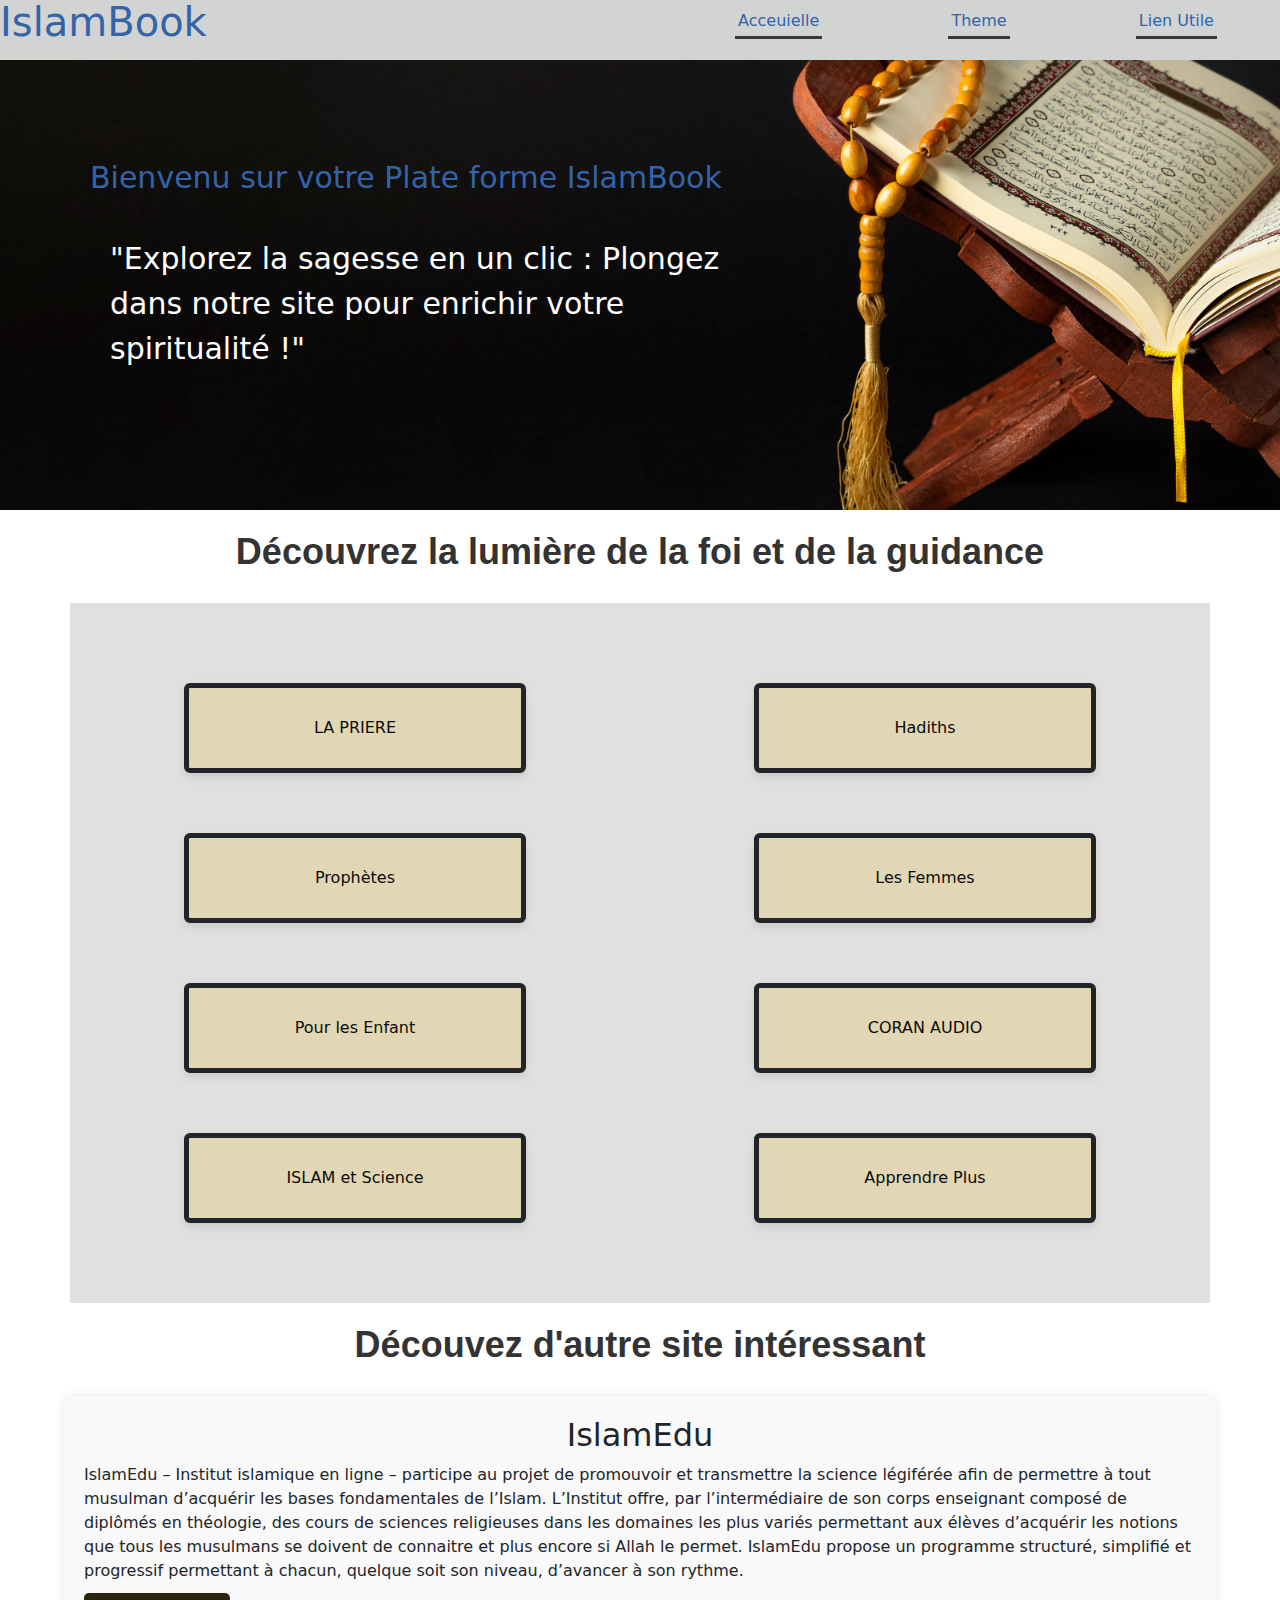
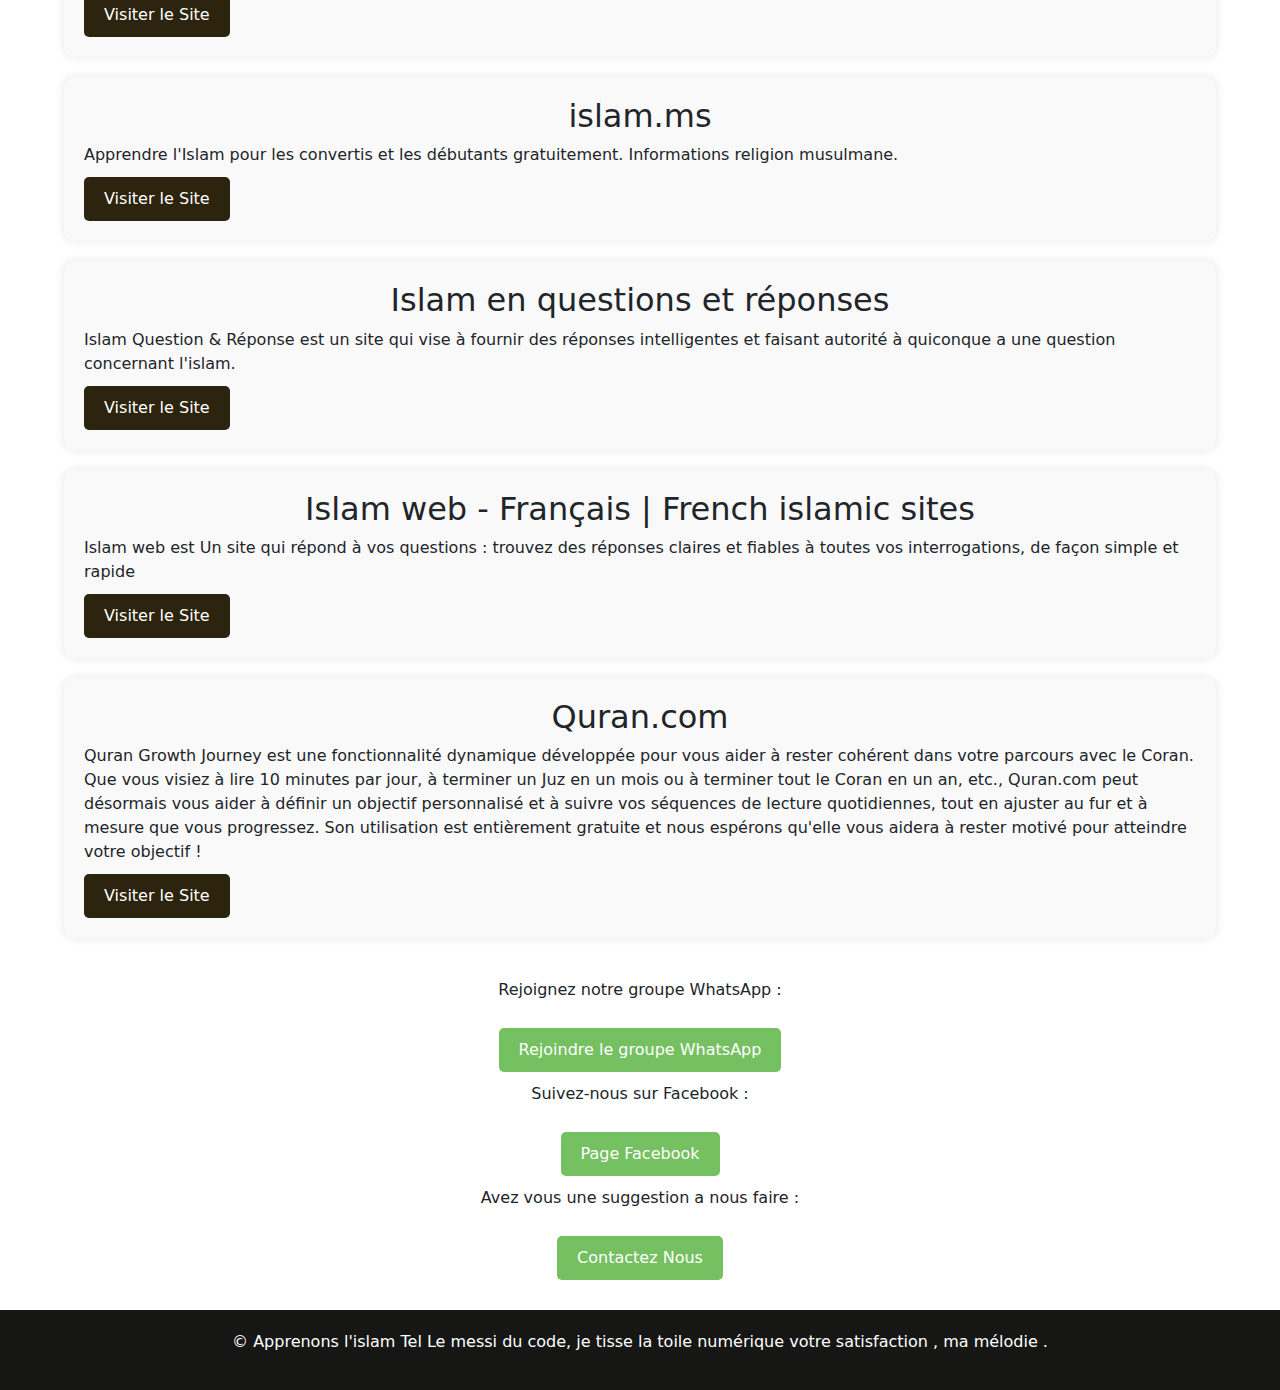
==== commit 46172b7f: "Ajout de fonctionnalité" ====
--- a/index.html
+++ b/index.html
@@ -102,6 +102,11 @@
         <p> Islam web est Un site qui répond à vos questions : trouvez des réponses claires et fiables à toutes vos interrogations, de façon simple et rapide </p>
         <a href="https://islamqa.info/fr" target="_blank">Visiter le Site</a>
     </div>
+    <div class="suggestion">
+        <h2>Quran.com</h2>
+            <p>Quran Growth Journey est une fonctionnalité dynamique développée pour vous aider à rester cohérent dans votre parcours avec le Coran. Que vous visiez à lire 10 minutes par jour, à terminer un Juz en un mois ou à terminer tout le Coran en un an, etc., Quran.com peut désormais vous aider à définir un objectif personnalisé et à suivre vos séquences de lecture quotidiennes, tout en ajuster au fur et à mesure que vous progressez. Son utilisation est entièrement gratuite et nous espérons qu'elle vous aidera à rester motivé pour atteindre votre objectif !</p>     
+            <a href="https://quran.com/fr" target="_blank">Visiter le Site</a>
+    </div>
 
     <div class="média">
         <p>Rejoignez notre groupe WhatsApp :</p>
--- a/CSS/style.css
+++ b/CSS/style.css
@@ -310,7 +310,9 @@
     .h1_1{
         font-size: 22px;
     }
-        
+    .copyright{
+        height: 100px;
+    }
     
 }
 
@@ -340,4 +342,55 @@
     .suggestion{
         width: 90%;
     }
-}+}
+
+/* HADITHS CSS */
+
+body {
+    font-family: Arial, sans-serif;
+    margin: 0;
+    padding: 0;
+    background-color: #f4f4f4;
+  }
+  
+  h2 {
+    text-align: center;
+  }
+  
+  table {
+    width: 80%;
+    margin: 20px auto;
+    border-collapse: collapse;
+    background-color: #fff;
+    box-shadow: 0 0 20px rgba(0, 0, 0, 0.1);
+  }
+  
+  table th,
+  table td {
+    padding: 12px 15px;
+    text-align: left;
+  }
+  
+  table th {
+    background-color:rgb(28, 44, 4);
+    color: #fff;
+  }
+  
+  table tbody tr:nth-child(even) {
+    background-color: #f2f2f2;
+  }
+  
+  button {
+    padding: 8px 12px;
+    border: none;
+    background-color: #4caf50;
+    color: #fff;
+    cursor: pointer;
+    border-radius: 4px;
+    font-size: 14px;
+  }
+  
+  button:hover {
+    background-color: #45a049;
+  }
+  
